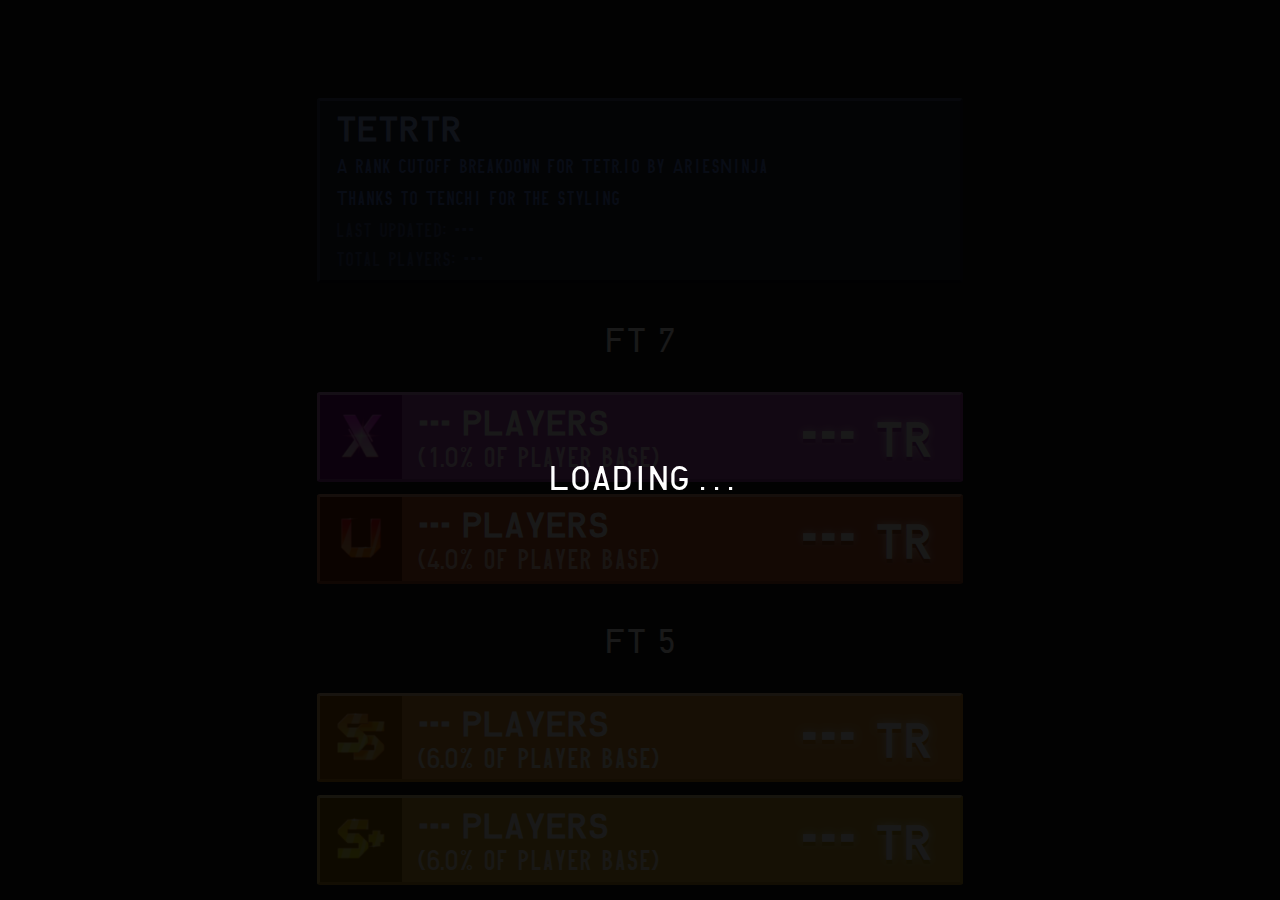
==== index.html @ 38248679 "6" ====
<!DOCTYPE html>
<html>
    <head>
        <meta charset="utf-8" />
        <meta name="author" content="Aries" />
        <meta property="og:type" content="website" />
        <meta property="og:title" content="TetrTR" />
        <meta
            property="og:description"
            content="Rank cutoff tracker for Tetr.io"
        />
        <meta property="og:image" content="favicon.png" />
        <link rel="shortcut icon" href="favicon.png" />
        <style class="bk" type="text/css">
            .bk-root {
                position: relative;
                width: auto;
                height: auto;
                z-index: 0;
                box-sizing: border-box;
                font-family: Helvetica, Arial, sans-serif;
                font-size: 13px;
            }
            .bk-root .bk,
            .bk-root .bk:before,
            .bk-root .bk:after {
                box-sizing: inherit;
                margin: 0;
                border: 0;
                padding: 0;
                background-image: none;
                font-family: inherit;
                font-size: 100%;
                line-height: 1.42857143;
            }
            .bk-root pre.bk {
                font-family: Courier, monospace;
            }

            .bk-root .bk-logo {
                margin: 5px;
                position: relative;
                display: block;
                background-repeat: no-repeat;
            }
            .bk-root .bk-logo.bk-grey {
                filter: url("data:image/svg+xml;utf8,<svg xmlns='http://www.w3.org/2000/svg'><filter id='grayscale'><feColorMatrix type='matrix' values='0.3333 0.3333 0.3333 0 0 0.3333 0.3333 0.3333 0 0 0.3333 0.3333 0.3333 0 0 0 0 0 1 0'/></filter></svg>#grayscale");
                /* Firefox 10+, Firefox on Android */
                filter: gray;
                /* IE6-9 */
                -webkit-filter: grayscale(100%);
                /* Chrome 19+, Safari 6+, Safari 6+ iOS */
            }
            .bk-root .bk-logo-small {
                width: 20px;
                height: 20px;
                background-image: url([data-uri]);
            }
            .bk-root .bk-logo-notebook {
                display: inline-block;
                vertical-align: middle;
                margin-right: 5px;
            }

            /* notebook specific tweaks so no black outline and matching padding
/* can't be wrapped inside bk-root. here are the offending jupyter lines:
/* https://github.com/jupyter/notebook/blob/master/notebook/static/notebook/less/renderedhtml.less#L59-L76 */
            .rendered_html .bk-root .bk-tooltip table,
            .rendered_html .bk-root .bk-tooltip tr,
            .rendered_html .bk-root .bk-tooltip th,
            .rendered_html .bk-root .bk-tooltip td {
                border: none;
                padding: 1px;
            }

            .bk-root .bk-shading {
                position: absolute;
                display: block;
                border: 1px dashed green;
            }
        </style>

        <title>TetrTR by Aries</title>

        <style>
            @font-face {
                src: url("[data-uri]");
                font-family: HUN;
            }
            @font-face {
                src: url("[data-uri]");
                font-family: PFW;
            }
            @font-face {
                font-family: C;
                font-weight: 500;
                src: url("[data-uri]");
            }
            @font-face {
                font-family: C;
                font-weight: 900;
                src: url("[data-uri]");
            }
            body {
                background-color: #15191c;
                font-family: HUN;
            }
            input ~ label,
            .option label {
                cursor: pointer;
            }
            .bevel-default {
                color: #9db5f2;
                background-color: #22293b;
                border-top: 3px solid #47567c;
                border-left: 3px solid #353f5b;
                border-bottom: 3px solid #0f131b;
                border-right: 3px solid #171c28;
                border-radius: 3px;
            }
            .bevel-default small {
                color: #587ad1;
            }
            .bevel-default svg {
                fill: #9db5f2;
            }
            .bevel-default .rank {
                background-color: #000000;
            }
            .bevel-default .tr {
                color: #7896e4;
                text-shadow: 0 0.07em #151924, 0 0 8px #7888b1;
            }
            .bevel-default .glow {
                text-shadow: 0 0.07em #151924, 0 0 8px #7888b1;
            }
            .bevel-default .option-group {
                background-color: #11151e;
                color: #3e4b6c;
            }
            .bevel-default .faq-body .option-group {
                color: #8896ba;
            }
            .bevel-default .badge::after {
                color: #22293b;
            }
            .stats.bevel-default .table-container {
                background-color: #06070a;
                border-radius: 3px;
                color: #5a6c9c;
            }
            input:disabled ~ .bevel-default,
            .bevel-default[disabled] {
                color: #b9c1d6;
                background-color: #2f2f2f;
                border-top: 3px solid #626262;
                border-left: 3px solid #484848;
                border-bottom: 3px solid #151515;
                border-right: 3px solid #1f1f1f;
                cursor: not-allowed;
            }
            input:disabled ~ .bevel-default small,
            .bevel-default[disabled] small {
                color: #8d919c;
            }
            input:disabled ~ .bevel-default svg,
            .bevel-default[disabled] svg {
                fill: #8d919c;
            }
            [type="radio"]:checked:disabled ~ .bevel-default {
                color: #b9c1d6;
                background-color: #2f2f2f;
                border-bottom: 3px solid #626262;
                border-right: 3px solid #484848;
                border-top: 3px solid #151515;
                border-left: 3px solid #1f1f1f;
                cursor: not-allowed;
            }
            [type="radio"]:checked:disabled ~ .bevel-default small {
                color: #8d919c;
            }
            label.bevel-default:active,
            .bevel-default-pressed,
            [type="radio"]:checked ~ .bevel-default,
            [type="checkbox"]:checked ~ .bevel-default {
                color: #cad7f8;
                background-color: #0f131b;
                border-top: 3px solid #000000;
                border-left: 3px solid #000000;
                border-bottom: 3px solid #22293b;
                border-right: 3px solid #0f131b;
            }
            label.bevel-default:active .badge::after,
            .bevel-default-pressed .badge::after,
            [type="radio"]:checked ~ .bevel-default .badge::after,
            [type="checkbox"]:checked ~ .bevel-default .badge::after {
                color: #0f131b;
            }
            .bevel-default.inverted {
                border-bottom: 3px solid #47567c;
                border-right: 3px solid #353f5b;
                border-top: 3px solid #0f131b;
                border-left: 3px solid #171c28;
            }
            .bevel-default-pressed[data-placeholder]:empty:before {
                content: attr(data-placeholder);
                color: #353f5b;
            }
            .bevel-default.inverted::placeholder {
                color: #3e4b6c;
            }
            .bevel-default-pressed::placeholder {
                color: #353f5b;
            }
            .background-default {
                color: #687aa8;
                background-color: #171c28;
            }
            .bevel-kagari {
                color: #ffffff;
                background-color: #d19e26;
                border-top: 3px solid #e6c577;
                border-left: 3px solid #deb34c;
                border-bottom: 3px solid #a67d1e;
                border-right: 3px solid #b78a21;
                border-radius: 3px;
            }
            .bevel-kagari small {
                color: #ffedc4;
            }
            .bevel-kagari svg {
                fill: #ffffff;
            }
            .bevel-kagari .rank {
                background-color: #775400;
            }
            .bevel-kagari .tr {
                color: #fffdf7;
                text-shadow: 0 0.07em #b38721, 0 0 8px #f6eacd;
            }
            .bevel-kagari .glow {
                text-shadow: 0 0.07em #b38721, 0 0 8px #f6eacd;
            }
            .bevel-kagari .option-group {
                background-color: #aa811f;
                color: #e2bc61;
            }
            .bevel-kagari .faq-body .option-group {
                color: #faf3e3;
            }
            .bevel-kagari .badge::after {
                color: #d19e26;
            }
            .stats.bevel-kagari .table-container {
                background-color: #906d1a;
                border-radius: 3px;
                color: #eed7a2;
            }
            input:disabled ~ .bevel-kagari,
            .bevel-kagari[disabled] {
                color: #ffffff;
                background-color: #a68d51;
                border-top: 3px solid #caba93;
                border-left: 3px solid #b9a471;
                border-bottom: 3px solid #847040;
                border-right: 3px solid #917b47;
                cursor: not-allowed;
            }
            input:disabled ~ .bevel-kagari small,
            .bevel-kagari[disabled] small {
                color: #f0e7d3;
            }
            input:disabled ~ .bevel-kagari svg,
            .bevel-kagari[disabled] svg {
                fill: #f0e7d3;
            }
            [type="radio"]:checked:disabled ~ .bevel-kagari {
                color: #ffffff;
                background-color: #a68d51;
                border-bottom: 3px solid #caba93;
                border-right: 3px solid #b9a471;
                border-top: 3px solid #847040;
                border-left: 3px solid #917b47;
                cursor: not-allowed;
            }
            [type="radio"]:checked:disabled ~ .bevel-kagari small {
                color: #f0e7d3;
            }
            label.bevel-kagari:active,
            .bevel-kagari-pressed,
            [type="radio"]:checked ~ .bevel-kagari,
            [type="checkbox"]:checked ~ .bevel-kagari {
                color: #ffffff;
                background-color: #a67d1e;
                border-top: 3px solid #503c0e;
                border-left: 3px solid #7b5d16;
                border-bottom: 3px solid #d19e26;
                border-right: 3px solid #a67d1e;
            }
            label.bevel-kagari:active .badge::after,
            .bevel-kagari-pressed .badge::after,
            [type="radio"]:checked ~ .bevel-kagari .badge::after,
            [type="checkbox"]:checked ~ .bevel-kagari .badge::after {
                color: #a67d1e;
            }
            .bevel-kagari.inverted {
                border-bottom: 3px solid #e6c577;
                border-right: 3px solid #deb34c;
                border-top: 3px solid #a67d1e;
                border-left: 3px solid #b78a21;
            }
            .bevel-kagari-pressed[data-placeholder]:empty:before {
                content: attr(data-placeholder);
                color: #deb34c;
            }
            .bevel-kagari.inverted::placeholder {
                color: #e2bc61;
            }
            .bevel-kagari-pressed::placeholder {
                color: #deb34c;
            }
            .background-kagari {
                color: #f2e1b7;
                background-color: #b78a21;
            }
            .bevel-windows {
                color: #ffffff;
                background-color: #888888;
                border-top: 3px solid #bbbbbb;
                border-left: 3px solid #a2a2a2;
                border-bottom: 3px solid #6f6f6f;
                border-right: 3px solid #797979;
                border-radius: 3px;
            }
            .bevel-windows small {
                color: #f3e9e9;
            }
            .bevel-windows svg {
                fill: #ffffff;
            }
            .bevel-windows .rank {
                background-color: #5e3333;
            }
            .bevel-windows .tr {
                color: #ffffff;
                text-shadow: 0 0.07em #767676, 0 0 8px #eeeeee;
            }
            .bevel-windows .glow {
                text-shadow: 0 0.07em #767676, 0 0 8px #eeeeee;
            }
            .bevel-windows .option-group {
                background-color: #717171;
                color: #aeaeae;
            }
            .bevel-windows .faq-body .option-group {
                color: #fbfbfb;
            }
            .bevel-windows .badge::after {
                color: #888888;
            }
            .stats.bevel-windows .table-container {
                background-color: #626262;
                border-radius: 3px;
                color: #d4d4d4;
            }
            input:disabled ~ .bevel-windows,
            .bevel-windows[disabled] {
                color: #ffffff;
                background-color: #888888;
                border-top: 3px solid #bbbbbb;
                border-left: 3px solid #a2a2a2;
                border-bottom: 3px solid #6f6f6f;
                border-right: 3px solid #797979;
                cursor: not-allowed;
            }
            input:disabled ~ .bevel-windows small,
            .bevel-windows[disabled] small {
                color: #eeeeee;
            }
            input:disabled ~ .bevel-windows svg,
            .bevel-windows[disabled] svg {
                fill: #eeeeee;
            }
            [type="radio"]:checked:disabled ~ .bevel-windows {
                color: #ffffff;
                background-color: #888888;
                border-bottom: 3px solid #bbbbbb;
                border-right: 3px solid #a2a2a2;
                border-top: 3px solid #6f6f6f;
                border-left: 3px solid #797979;
                cursor: not-allowed;
            }
            [type="radio"]:checked:disabled ~ .bevel-windows small {
                color: #eeeeee;
            }
            label.bevel-windows:active,
            .bevel-windows-pressed,
            [type="radio"]:checked ~ .bevel-windows,
            [type="checkbox"]:checked ~ .bevel-windows {
                color: #ffffff;
                background-color: #6f6f6f;
                border-top: 3px solid #3c3c3c;
                border-left: 3px solid #555555;
                border-bottom: 3px solid #888888;
                border-right: 3px solid #6f6f6f;
            }
            label.bevel-windows:active .badge::after,
            .bevel-windows-pressed .badge::after,
            [type="radio"]:checked ~ .bevel-windows .badge::after,
            [type="checkbox"]:checked ~ .bevel-windows .badge::after {
                color: #6f6f6f;
            }
            .bevel-windows.inverted {
                border-bottom: 3px solid #bbbbbb;
                border-right: 3px solid #a2a2a2;
                border-top: 3px solid #6f6f6f;
                border-left: 3px solid #797979;
            }
            .bevel-windows-pressed[data-placeholder]:empty:before {
                content: attr(data-placeholder);
                color: #a2a2a2;
            }
            .bevel-windows.inverted::placeholder {
                color: #aeaeae;
            }
            .bevel-windows-pressed::placeholder {
                color: #a2a2a2;
            }
            .background-windows {
                color: #e1e1e1;
                background-color: #797979;
            }
            .bevel-rank-d {
                color: #ffffff;
                background-color: #856c84;
                border-top: 3px solid #b4a3b3;
                border-left: 3px solid #9d879c;
                border-bottom: 3px solid #695568;
                border-right: 3px solid #745e73;
                border-radius: 3px;
            }
            .bevel-rank-d small {
                color: #ecd1eb;
            }
            .bevel-rank-d svg {
                fill: #ffffff;
            }
            .bevel-rank-d .rank {
                background-color: #50224e;
            }
            .bevel-rank-d .tr {
                color: #fcf4fb;
                text-shadow: 0 0.07em #715c70, 0 0 8px #e2dbe2;
            }
            .bevel-rank-d .glow {
                text-shadow: 0 0.07em #715c70, 0 0 8px #e2dbe2;
            }
            .bevel-rank-d .option-group {
                background-color: #6c576b;
                color: #a995a8;
            }
            .bevel-rank-d .faq-body .option-group {
                color: #ede9ed;
            }
            .bevel-rank-d .badge::after {
                color: #856c84;
            }
            .stats.bevel-rank-d .table-container {
                background-color: #5b4a5a;
                border-radius: 3px;
                color: #cbbfcb;
            }
            input:disabled ~ .bevel-rank-d,
            .bevel-rank-d[disabled] {
                color: #ffffff;
                background-color: #797979;
                border-top: 3px solid #acacac;
                border-left: 3px solid #929292;
                border-bottom: 3px solid #5f5f5f;
                border-right: 3px solid #696969;
                cursor: not-allowed;
            }
            input:disabled ~ .bevel-rank-d small,
            .bevel-rank-d[disabled] small {
                color: #dfdfdf;
            }
            input:disabled ~ .bevel-rank-d svg,
            .bevel-rank-d[disabled] svg {
                fill: #dfdfdf;
            }
            [type="radio"]:checked:disabled ~ .bevel-rank-d {
                color: #ffffff;
                background-color: #797979;
                border-bottom: 3px solid #acacac;
                border-right: 3px solid #929292;
                border-top: 3px solid #5f5f5f;
                border-left: 3px solid #696969;
                cursor: not-allowed;
            }
            [type="radio"]:checked:disabled ~ .bevel-rank-d small {
                color: #dfdfdf;
            }
            label.bevel-rank-d:active,
            .bevel-rank-d-pressed,
            [type="radio"]:checked ~ .bevel-rank-d,
            [type="checkbox"]:checked ~ .bevel-rank-d {
                color: #ffffff;
                background-color: #695568;
                border-top: 3px solid #312730;
                border-left: 3px solid #4d3e4c;
                border-bottom: 3px solid #856c84;
                border-right: 3px solid #695568;
            }
            label.bevel-rank-d:active .badge::after,
            .bevel-rank-d-pressed .badge::after,
            [type="radio"]:checked ~ .bevel-rank-d .badge::after,
            [type="checkbox"]:checked ~ .bevel-rank-d .badge::after {
                color: #695568;
            }
            .bevel-rank-d.inverted {
                border-bottom: 3px solid #b4a3b3;
                border-right: 3px solid #9d879c;
                border-top: 3px solid #695568;
                border-left: 3px solid #745e73;
            }
            .bevel-rank-d-pressed[data-placeholder]:empty:before {
                content: attr(data-placeholder);
                color: #9d879c;
            }
            .bevel-rank-d.inverted::placeholder {
                color: #a995a8;
            }
            .bevel-rank-d-pressed::placeholder {
                color: #9d879c;
            }
            .background-rank-d {
                color: #d6cdd6;
                background-color: #745e73;
            }
            .bevel-rank-dp {
                color: #ffffff;
                background-color: #815880;
                border-top: 3px solid #b28db1;
                border-left: 3px solid #9d6f9c;
                border-bottom: 3px solid #634362;
                border-right: 3px solid #6f4c6e;
                border-radius: 3px;
            }
            .bevel-rank-dp small {
                color: #e8bde7;
            }
            .bevel-rank-dp svg {
                fill: #ffffff;
            }
            .bevel-rank-dp .rank {
                background-color: #431742;
            }
            .bevel-rank-dp .tr {
                color: #f7e1f7;
                text-shadow: 0 0.07em #6c4a6b, 0 0 8px #dbcada;
            }
            .bevel-rank-dp .glow {
                text-shadow: 0 0.07em #6c4a6b, 0 0 8px #dbcada;
            }
            .bevel-rank-dp .option-group {
                background-color: #664565;
                color: #a77ea6;
            }
            .bevel-rank-dp .faq-body .option-group {
                color: #e5d9e5;
            }
            .bevel-rank-dp .badge::after {
                color: #815880;
            }
            .stats.bevel-rank-dp .table-container {
                background-color: #543953;
                border-radius: 3px;
                color: #c6acc6;
            }
            input:disabled ~ .bevel-rank-dp,
            .bevel-rank-dp[disabled] {
                color: #ffffff;
                background-color: #6d6d6d;
                border-top: 3px solid #a0a0a0;
                border-left: 3px solid #868686;
                border-bottom: 3px solid #535353;
                border-right: 3px solid #5d5d5d;
                cursor: not-allowed;
            }
            input:disabled ~ .bevel-rank-dp small,
            .bevel-rank-dp[disabled] small {
                color: #d3d3d3;
            }
            input:disabled ~ .bevel-rank-dp svg,
            .bevel-rank-dp[disabled] svg {
                fill: #d3d3d3;
            }
            [type="radio"]:checked:disabled ~ .bevel-rank-dp {
                color: #ffffff;
                background-color: #6d6d6d;
                border-bottom: 3px solid #a0a0a0;
                border-right: 3px solid #868686;
                border-top: 3px solid #535353;
                border-left: 3px solid #5d5d5d;
                cursor: not-allowed;
            }
            [type="radio"]:checked:disabled ~ .bevel-rank-dp small {
                color: #d3d3d3;
            }
            label.bevel-rank-dp:active,
            .bevel-rank-dp-pressed,
            [type="radio"]:checked ~ .bevel-rank-dp,
            [type="checkbox"]:checked ~ .bevel-rank-dp {
                color: #ffffff;
                background-color: #634362;
                border-top: 3px solid #261a26;
                border-left: 3px solid #442f44;
                border-bottom: 3px solid #815880;
                border-right: 3px solid #634362;
            }
            label.bevel-rank-dp:active .badge::after,
            .bevel-rank-dp-pressed .badge::after,
            [type="radio"]:checked ~ .bevel-rank-dp .badge::after,
            [type="checkbox"]:checked ~ .bevel-rank-dp .badge::after {
                color: #634362;
            }
            .bevel-rank-dp.inverted {
                border-bottom: 3px solid #b28db1;
                border-right: 3px solid #9d6f9c;
                border-top: 3px solid #634362;
                border-left: 3px solid #6f4c6e;
            }
            .bevel-rank-dp-pressed[data-placeholder]:empty:before {
                content: attr(data-placeholder);
                color: #9d6f9c;
            }
            .bevel-rank-dp.inverted::placeholder {
                color: #a77ea6;
            }
            .bevel-rank-dp-pressed::placeholder {
                color: #9d6f9c;
            }
            .background-rank-dp {
                color: #d1bbd0;
                background-color: #6f4c6e;
            }
            .bevel-rank-cm {
                color: #faf1fe;
                background-color: #6c417c;
                border-top: 3px solid #a16fb4;
                border-left: 3px solid #89539d;
                border-bottom: 3px solid #4f2f5b;
                border-right: 3px solid #5b3668;
                border-radius: 3px;
            }
            .bevel-rank-cm small {
                color: #d5a1e8;
            }
            .bevel-rank-cm svg {
                fill: #faf1fe;
            }
            .bevel-rank-cm .rank {
                background-color: #270c32;
            }
            .bevel-rank-cm .tr {
                color: #e9c6f6;
                text-shadow: 0 0.07em #583565, 0 0 8px #cdb2d7;
            }
            .bevel-rank-cm .glow {
                text-shadow: 0 0.07em #583565, 0 0 8px #cdb2d7;
            }
            .bevel-rank-cm .option-group {
                background-color: #52315e;
                color: #965fab;
            }
            .bevel-rank-cm .faq-body .option-group {
                color: #d8c3e0;
            }
            .bevel-rank-cm .badge::after {
                color: #6c417c;
            }
            .stats.bevel-rank-cm .table-container {
                background-color: #40274a;
                border-radius: 3px;
                color: #b791c5;
            }
            input:disabled ~ .bevel-rank-cm,
            .bevel-rank-cm[disabled] {
                color: #f9f5fa;
                background-color: #5f5f5f;
                border-top: 3px solid #929292;
                border-left: 3px solid #787878;
                border-bottom: 3px solid #454545;
                border-right: 3px solid #4f4f4f;
                cursor: not-allowed;
            }
            input:disabled ~ .bevel-rank-cm small,
            .bevel-rank-cm[disabled] small {
                color: #c8becb;
            }
            input:disabled ~ .bevel-rank-cm svg,
            .bevel-rank-cm[disabled] svg {
                fill: #c8becb;
            }
            [type="radio"]:checked:disabled ~ .bevel-rank-cm {
                color: #f9f5fa;
                background-color: #5f5f5f;
                border-bottom: 3px solid #929292;
                border-right: 3px solid #787878;
                border-top: 3px solid #454545;
                border-left: 3px solid #4f4f4f;
                cursor: not-allowed;
            }
            [type="radio"]:checked:disabled ~ .bevel-rank-cm small {
                color: #c8becb;
            }
            label.bevel-rank-cm:active,
            .bevel-rank-cm-pressed,
            [type="radio"]:checked ~ .bevel-rank-cm,
            [type="checkbox"]:checked ~ .bevel-rank-cm {
                color: #ffffff;
                background-color: #4f2f5b;
                border-top: 3px solid #150c18;
                border-left: 3px solid #321e39;
                border-bottom: 3px solid #6c417c;
                border-right: 3px solid #4f2f5b;
            }
            label.bevel-rank-cm:active .badge::after,
            .bevel-rank-cm-pressed .badge::after,
            [type="radio"]:checked ~ .bevel-rank-cm .badge::after,
            [type="checkbox"]:checked ~ .bevel-rank-cm .badge::after {
                color: #4f2f5b;
            }
            .bevel-rank-cm.inverted {
                border-bottom: 3px solid #a16fb4;
                border-right: 3px solid #89539d;
                border-top: 3px solid #4f2f5b;
                border-left: 3px solid #5b3668;
            }
            .bevel-rank-cm-pressed[data-placeholder]:empty:before {
                content: attr(data-placeholder);
                color: #89539d;
            }
            .bevel-rank-cm.inverted::placeholder {
                color: #965fab;
            }
            .bevel-rank-cm-pressed::placeholder {
                color: #89539d;
            }
            .background-rank-cm {
                color: #c2a2ce;
                background-color: #5b3668;
            }
            .bevel-rank-c {
                color: #f5d6ff;
                background-color: #67287b;
                border-top: 3px solid #a546c3;
                border-left: 3px solid #8735a1;
                border-bottom: 3px solid #471b55;
                border-right: 3px solid #542064;
                border-radius: 3px;
            }
            .bevel-rank-c small {
                color: #d57ef1;
            }
            .bevel-rank-c svg {
                fill: #f5d6ff;
            }
            .bevel-rank-c .rank {
                background-color: #190320;
            }
            .bevel-rank-c .tr {
                color: #e7a7fb;
                text-shadow: 0 0.07em #501f60, 0 0 8px #ca93dc;
            }
            .bevel-rank-c .glow {
                text-shadow: 0 0.07em #501f60, 0 0 8px #ca93dc;
            }
            .bevel-rank-c .option-group {
                background-color: #4a1d58;
                color: #973bb5;
            }
            .bevel-rank-c .faq-body .option-group {
                color: #d4a6e2;
            }
            .bevel-rank-c .badge::after {
                color: #67287b;
            }
            .stats.bevel-rank-c .table-container {
                background-color: #371541;
                border-radius: 3px;
                color: #b86dcf;
            }
            input:disabled ~ .bevel-rank-c,
            .bevel-rank-c[disabled] {
                color: #f0e0f5;
                background-color: #58455e;
                border-top: 3px solid #8f7198;
                border-left: 3px solid #745a7c;
                border-bottom: 3px solid #3d2f41;
                border-right: 3px solid #48384d;
                cursor: not-allowed;
            }
            input:disabled ~ .bevel-rank-c small,
            .bevel-rank-c[disabled] small {
                color: #c3a1ce;
            }
            input:disabled ~ .bevel-rank-c svg,
            .bevel-rank-c[disabled] svg {
                fill: #c3a1ce;
            }
            [type="radio"]:checked:disabled ~ .bevel-rank-c {
                color: #f0e0f5;
                background-color: #58455e;
                border-bottom: 3px solid #8f7198;
                border-right: 3px solid #745a7c;
                border-top: 3px solid #3d2f41;
                border-left: 3px solid #48384d;
                cursor: not-allowed;
            }
            [type="radio"]:checked:disabled ~ .bevel-rank-c small {
                color: #c3a1ce;
            }
            label.bevel-rank-c:active,
            .bevel-rank-c-pressed,
            [type="radio"]:checked ~ .bevel-rank-c,
            [type="checkbox"]:checked ~ .bevel-rank-c {
                color: #ffffff;
                background-color: #471b55;
                border-top: 3px solid #060208;
                border-left: 3px solid #270f2e;
                border-bottom: 3px solid #67287b;
                border-right: 3px solid #471b55;
            }
            label.bevel-rank-c:active .badge::after,
            .bevel-rank-c-pressed .badge::after,
            [type="radio"]:checked ~ .bevel-rank-c .badge::after,
            [type="checkbox"]:checked ~ .bevel-rank-c .badge::after {
                color: #471b55;
            }
            .bevel-rank-c.inverted {
                border-bottom: 3px solid #a546c3;
                border-right: 3px solid #8735a1;
                border-top: 3px solid #471b55;
                border-left: 3px solid #542064;
            }
            .bevel-rank-c-pressed[data-placeholder]:empty:before {
                content: attr(data-placeholder);
                color: #8735a1;
            }
            .bevel-rank-c.inverted::placeholder {
                color: #973bb5;
            }
            .bevel-rank-c-pressed::placeholder {
                color: #8735a1;
            }
            .background-rank-c {
                color: #c180d6;
                background-color: #542064;
            }
            .bevel-rank-cp {
                color: #e9cdff;
                background-color: #522278;
                border-top: 3px solid #8839c7;
                border-left: 3px solid #6d2da0;
                border-bottom: 3px solid #371750;
                border-right: 3px solid #421b60;
                border-radius: 3px;
            }
            .bevel-rank-cp small {
                color: #bb72f4;
            }
            .bevel-rank-cp svg {
                fill: #e9cdff;
            }
            .bevel-rank-cp .rank {
                background-color: #0f0219;
            }
            .bevel-rank-cp .tr {
                color: #d29cfd;
                text-shadow: 0 0.07em #3f1a5c, 0 0 8px #b889dd;
            }
            .bevel-rank-cp .glow {
                text-shadow: 0 0.07em #3f1a5c, 0 0 8px #b889dd;
            }
            .bevel-rank-cp .option-group {
                background-color: #3a1854;
                color: #7b33b4;
            }
            .bevel-rank-cp .faq-body .option-group {
                color: #c49ce3;
            }
            .bevel-rank-cp .badge::after {
                color: #522278;
            }
            .stats.bevel-rank-cp .table-container {
                background-color: #29113c;
                border-radius: 3px;
                color: #a061d2;
            }
            input:disabled ~ .bevel-rank-cp,
            .bevel-rank-cp[disabled] {
                color: #e8d8f4;
                background-color: #4f3d5d;
                border-top: 3px solid #83669a;
                border-left: 3px solid #69517c;
                border-bottom: 3px solid #35293e;
                border-right: 3px solid #3f314b;
                cursor: not-allowed;
            }
            input:disabled ~ .bevel-rank-cp small,
            .bevel-rank-cp[disabled] small {
                color: #b698ce;
            }
            input:disabled ~ .bevel-rank-cp svg,
            .bevel-rank-cp[disabled] svg {
                fill: #b698ce;
            }
            [type="radio"]:checked:disabled ~ .bevel-rank-cp {
                color: #e8d8f4;
                background-color: #4f3d5d;
                border-bottom: 3px solid #83669a;
                border-right: 3px solid #69517c;
                border-top: 3px solid #35293e;
                border-left: 3px solid #3f314b;
                cursor: not-allowed;
            }
            [type="radio"]:checked:disabled ~ .bevel-rank-cp small {
                color: #b698ce;
            }
            label.bevel-rank-cp:active,
            .bevel-rank-cp-pressed,
            [type="radio"]:checked ~ .bevel-rank-cp,
            [type="checkbox"]:checked ~ .bevel-rank-cp {
                color: #ffffff;
                background-color: #371750;
                border-top: 3px solid #010001;
                border-left: 3px solid #1c0b29;
                border-bottom: 3px solid #522278;
                border-right: 3px solid #371750;
            }
            label.bevel-rank-cp:active .badge::after,
            .bevel-rank-cp-pressed .badge::after,
            [type="radio"]:checked ~ .bevel-rank-cp .badge::after,
            [type="checkbox"]:checked ~ .bevel-rank-cp .badge::after {
                color: #371750;
            }
            .bevel-rank-cp.inverted {
                border-bottom: 3px solid #8839c7;
                border-right: 3px solid #6d2da0;
                border-top: 3px solid #371750;
                border-left: 3px solid #421b60;
            }
            .bevel-rank-cp-pressed[data-placeholder]:empty:before {
                content: attr(data-placeholder);
                color: #6d2da0;
            }
            .bevel-rank-cp.inverted::placeholder {
                color: #7b33b4;
            }
            .bevel-rank-cp-pressed::placeholder {
                color: #6d2da0;
            }
            .background-rank-cp {
                color: #ac75d8;
                background-color: #421b60;
            }
            .bevel-rank-bm {
                color: #ffffff;
                background-color: #5949be;
                border-top: 3px solid #9e94d9;
                border-left: 3px solid #7b6fcb;
                border-bottom: 3px solid #46389c;
                border-right: 3px solid #4c3dab;
                border-radius: 3px;
            }
            .bevel-rank-bm small {
                color: #ddd9fa;
            }
            .bevel-rank-bm svg {
                fill: #ffffff;
            }
            .bevel-rank-bm .rank {
                background-color: #1e0f78;
            }
            .bevel-rank-bm .tr {
                color: #ffffff;
                text-shadow: 0 0.07em #4b3ca7, 0 0 8px #e2dff4;
            }
            .bevel-rank-bm .glow {
                text-shadow: 0 0.07em #4b3ca7, 0 0 8px #e2dff4;
            }
            .bevel-rank-bm .option-group {
                background-color: #4739a0;
                color: #8c81d2;
            }
            .bevel-rank-bm .faq-body .option-group {
                color: #f3f2fa;
            }
            .bevel-rank-bm .badge::after {
                color: #5949be;
            }
            .stats.bevel-rank-bm .table-container {
                background-color: #3d3189;
                border-radius: 3px;
                color: #c0bae6;
            }
            input:disabled ~ .bevel-rank-bm,
            .bevel-rank-bm[disabled] {
                color: #ffffff;
                background-color: #787493;
                border-top: 3px solid #b0aebf;
                border-left: 3px solid #9491a9;
                border-bottom: 3px solid #605d77;
                border-right: 3px solid #6a6683;
                cursor: not-allowed;
            }
            input:disabled ~ .bevel-rank-bm small,
            .bevel-rank-bm[disabled] small {
                color: #e5e4ef;
            }
            input:disabled ~ .bevel-rank-bm svg,
            .bevel-rank-bm[disabled] svg {
                fill: #e5e4ef;
            }
            [type="radio"]:checked:disabled ~ .bevel-rank-bm {
                color: #ffffff;
                background-color: #787493;
                border-bottom: 3px solid #b0aebf;
                border-right: 3px solid #9491a9;
                border-top: 3px solid #605d77;
                border-left: 3px solid #6a6683;
                cursor: not-allowed;
            }
            [type="radio"]:checked:disabled ~ .bevel-rank-bm small {
                color: #e5e4ef;
            }
            label.bevel-rank-bm:active,
            .bevel-rank-bm-pressed,
            [type="radio"]:checked ~ .bevel-rank-bm,
            [type="checkbox"]:checked ~ .bevel-rank-bm {
                color: #ffffff;
                background-color: #46389c;
                border-top: 3px solid #241d51;
                border-left: 3px solid #352a77;
                border-bottom: 3px solid #5949be;
                border-right: 3px solid #46389c;
            }
            label.bevel-rank-bm:active .badge::after,
            .bevel-rank-bm-pressed .badge::after,
            [type="radio"]:checked ~ .bevel-rank-bm .badge::after,
            [type="checkbox"]:checked ~ .bevel-rank-bm .badge::after {
                color: #46389c;
            }
            .bevel-rank-bm.inverted {
                border-bottom: 3px solid #9e94d9;
                border-right: 3px solid #7b6fcb;
                border-top: 3px solid #46389c;
                border-left: 3px solid #4c3dab;
            }
            .bevel-rank-bm-pressed[data-placeholder]:empty:before {
                content: attr(data-placeholder);
                color: #7b6fcb;
            }
            .bevel-rank-bm.inverted::placeholder {
                color: #8c81d2;
            }
            .bevel-rank-bm-pressed::placeholder {
                color: #7b6fcb;
            }
            .background-rank-bm {
                color: #d1cded;
                background-color: #4c3dab;
            }
            .bevel-rank-b {
                color: #ffffff;
                background-color: #4357b5;
                border-top: 3px solid #8a97d4;
                border-left: 3px solid #6576c6;
                border-bottom: 3px solid #354590;
                border-right: 3px solid #3b4c9f;
                border-radius: 3px;
            }
            .bevel-rank-b small {
                color: #ccd4f8;
            }
            .bevel-rank-b svg {
                fill: #ffffff;
            }
            .bevel-rank-b .rank {
                background-color: #0e1f6a;
            }
            .bevel-rank-b .tr {
                color: #f8faff;
                text-shadow: 0 0.07em #394a9b, 0 0 8px #d5d9ef;
            }
            .bevel-rank-b .glow {
                text-shadow: 0 0.07em #394a9b, 0 0 8px #d5d9ef;
            }
            .bevel-rank-b .option-group {
                background-color: #374794;
                color: #7887cd;
            }
            .bevel-rank-b .faq-body .option-group {
                color: #e7eaf6;
            }
            .bevel-rank-b .badge::after {
                color: #4357b5;
            }
            .stats.bevel-rank-b .table-container {
                background-color: #2e3c7d;
                border-radius: 3px;
                color: #afb8e2;
            }
            input:disabled ~ .bevel-rank-b,
            .bevel-rank-b[disabled] {
                color: #ffffff;
                background-color: #6e738a;
                border-top: 3px solid #a6a9b8;
                border-left: 3px solid #8a8ea1;
                border-bottom: 3px solid #585b6d;
                border-right: 3px solid #616579;
                cursor: not-allowed;
            }
            input:disabled ~ .bevel-rank-b small,
            .bevel-rank-b[disabled] small {
                color: #daddea;
            }
            input:disabled ~ .bevel-rank-b svg,
            .bevel-rank-b[disabled] svg {
                fill: #daddea;
            }
            [type="radio"]:checked:disabled ~ .bevel-rank-b {
                color: #ffffff;
                background-color: #6e738a;
                border-bottom: 3px solid #a6a9b8;
                border-right: 3px solid #8a8ea1;
                border-top: 3px solid #585b6d;
                border-left: 3px solid #616579;
                cursor: not-allowed;
            }
            [type="radio"]:checked:disabled ~ .bevel-rank-b small {
                color: #daddea;
            }
            label.bevel-rank-b:active,
            .bevel-rank-b-pressed,
            [type="radio"]:checked ~ .bevel-rank-b,
            [type="checkbox"]:checked ~ .bevel-rank-b {
                color: #ffffff;
                background-color: #354590;
                border-top: 3px solid #1a2145;
                border-left: 3px solid #27336b;
                border-bottom: 3px solid #4357b5;
                border-right: 3px solid #354590;
            }
            label.bevel-rank-b:active .badge::after,
            .bevel-rank-b-pressed .badge::after,
            [type="radio"]:checked ~ .bevel-rank-b .badge::after,
            [type="checkbox"]:checked ~ .bevel-rank-b .badge::after {
                color: #354590;
            }
            .bevel-rank-b.inverted {
                border-bottom: 3px solid #8a97d4;
                border-right: 3px solid #6576c6;
                border-top: 3px solid #354590;
                border-left: 3px solid #3b4c9f;
            }
            .bevel-rank-b-pressed[data-placeholder]:empty:before {
                content: attr(data-placeholder);
                color: #6576c6;
            }
            .bevel-rank-b.inverted::placeholder {
                color: #7887cd;
            }
            .bevel-rank-b-pressed::placeholder {
                color: #6576c6;
            }
            .background-rank-b {
                color: #c2c9e8;
                background-color: #3b4c9f;
            }
            .bevel-rank-bp {
                color: #ffffff;
                background-color: #4880b2;
                border-top: 3px solid #8fb2d1;
                border-left: 3px solid #6a99c3;
                border-bottom: 3px solid #39668e;
                border-right: 3px solid #3f709c;
                border-radius: 3px;
            }
            .bevel-rank-bp small {
                color: #cfe4f7;
            }
            .bevel-rank-bp svg {
                fill: #ffffff;
            }
            .bevel-rank-bp .rank {
                background-color: #11406a;
            }
            .bevel-rank-bp .tr {
                color: #fafdff;
                text-shadow: 0 0.07em #3e6e99, 0 0 8px #d7e4ef;
            }
            .bevel-rank-bp .glow {
                text-shadow: 0 0.07em #3e6e99, 0 0 8px #d7e4ef;
            }
            .bevel-rank-bp .option-group {
                background-color: #3b6891;
                color: #7ca5ca;
            }
            .bevel-rank-bp .faq-body .option-group {
                color: #e9f0f6;
            }
            .bevel-rank-bp .badge::after {
                color: #4880b2;
            }
            .stats.bevel-rank-bp .table-container {
                background-color: #32597c;
                border-radius: 3px;
                color: #b3cbe0;
            }
            input:disabled ~ .bevel-rank-bp,
            .bevel-rank-bp[disabled] {
                color: #ffffff;
                background-color: #747e86;
                border-top: 3px solid #aab0b6;
                border-left: 3px solid #8f979e;
                border-bottom: 3px solid #5c646b;
                border-right: 3px solid #666e76;
                cursor: not-allowed;
            }
            input:disabled ~ .bevel-rank-bp small,
            .bevel-rank-bp[disabled] small {
                color: #dde3e9;
            }
            input:disabled ~ .bevel-rank-bp svg,
            .bevel-rank-bp[disabled] svg {
                fill: #dde3e9;
            }
            [type="radio"]:checked:disabled ~ .bevel-rank-bp {
                color: #ffffff;
                background-color: #747e86;
                border-bottom: 3px solid #aab0b6;
                border-right: 3px solid #8f979e;
                border-top: 3px solid #5c646b;
                border-left: 3px solid #666e76;
                cursor: not-allowed;
            }
            [type="radio"]:checked:disabled ~ .bevel-rank-bp small {
                color: #dde3e9;
            }
            label.bevel-rank-bp:active,
            .bevel-rank-bp-pressed,
            [type="radio"]:checked ~ .bevel-rank-bp,
            [type="checkbox"]:checked ~ .bevel-rank-bp {
                color: #ffffff;
                background-color: #39668e;
                border-top: 3px solid #1c3245;
                border-left: 3px solid #2b4c69;
                border-bottom: 3px solid #4880b2;
                border-right: 3px solid #39668e;
            }
            label.bevel-rank-bp:active .badge::after,
            .bevel-rank-bp-pressed .badge::after,
            [type="radio"]:checked ~ .bevel-rank-bp .badge::after,
            [type="checkbox"]:checked ~ .bevel-rank-bp .badge::after {
                color: #39668e;
            }
            .bevel-rank-bp.inverted {
                border-bottom: 3px solid #8fb2d1;
                border-right: 3px solid #6a99c3;
                border-top: 3px solid #39668e;
                border-left: 3px solid #3f709c;
            }
            .bevel-rank-bp-pressed[data-placeholder]:empty:before {
                content: attr(data-placeholder);
                color: #6a99c3;
            }
            .bevel-rank-bp.inverted::placeholder {
                color: #7ca5ca;
            }
            .bevel-rank-bp-pressed::placeholder {
                color: #6a99c3;
            }
            .background-rank-bp {
                color: #c5d7e8;
                background-color: #3f709c;
            }
            .bevel-rank-am {
                color: #ffffff;
                background-color: #35aa8c;
                border-top: 3px solid #72d3ba;
                border-left: 3px solid #4bc7a7;
                border-bottom: 3px solid #29836c;
                border-right: 3px solid #2e9379;
                border-radius: 3px;
            }
            .bevel-rank-am small {
                color: #b3f8e6;
            }
            .bevel-rank-am svg {
                fill: #ffffff;
            }
            .bevel-rank-am .rank {
                background-color: #085743;
            }
            .bevel-rank-am .tr {
                color: #e0fef6;
                text-shadow: 0 0.07em #2d8f76, 0 0 8px #c0ebe0;
            }
            .bevel-rank-am .glow {
                text-shadow: 0 0.07em #2d8f76, 0 0 8px #c0ebe0;
            }
            .bevel-rank-am .option-group {
                background-color: #2a876f;
                color: #5fcdb1;
            }
            .bevel-rank-am .faq-body .option-group {
                color: #d3f1ea;
            }
            .bevel-rank-am .badge::after {
                color: #35aa8c;
            }
            .stats.bevel-rank-am .table-container {
                background-color: #23705c;
                border-radius: 3px;
                color: #99dfcd;
            }
            input:disabled ~ .bevel-rank-am,
            .bevel-rank-am[disabled] {
                color: #ffffff;
                background-color: #5c8379;
                border-top: 3px solid #92b3aa;
                border-left: 3px solid #749e93;
                border-bottom: 3px solid #47655d;
                border-right: 3px solid #4f7168;
                cursor: not-allowed;
            }
            input:disabled ~ .bevel-rank-am small,
            .bevel-rank-am[disabled] small {
                color: #c8e3dc;
            }
            input:disabled ~ .bevel-rank-am svg,
            .bevel-rank-am[disabled] svg {
                fill: #c8e3dc;
            }
            [type="radio"]:checked:disabled ~ .bevel-rank-am {
                color: #ffffff;
                background-color: #5c8379;
                border-bottom: 3px solid #92b3aa;
                border-right: 3px solid #749e93;
                border-top: 3px solid #47655d;
                border-left: 3px solid #4f7168;
                cursor: not-allowed;
            }
            [type="radio"]:checked:disabled ~ .bevel-rank-am small {
                color: #c8e3dc;
            }
            label.bevel-rank-am:active,
            .bevel-rank-am-pressed,
            [type="radio"]:checked ~ .bevel-rank-am,
            [type="checkbox"]:checked ~ .bevel-rank-am {
                color: #ffffff;
                background-color: #29836c;
                border-top: 3px solid #11352c;
                border-left: 3px solid #1d5c4c;
                border-bottom: 3px solid #35aa8c;
                border-right: 3px solid #29836c;
            }
            label.bevel-rank-am:active .badge::after,
            .bevel-rank-am-pressed .badge::after,
            [type="radio"]:checked ~ .bevel-rank-am .badge::after,
            [type="checkbox"]:checked ~ .bevel-rank-am .badge::after {
                color: #29836c;
            }
            .bevel-rank-am.inverted {
                border-bottom: 3px solid #72d3ba;
                border-right: 3px solid #4bc7a7;
                border-top: 3px solid #29836c;
                border-left: 3px solid #2e9379;
            }
            .bevel-rank-am-pressed[data-placeholder]:empty:before {
                content: attr(data-placeholder);
                color: #4bc7a7;
            }
            .bevel-rank-am.inverted::placeholder {
                color: #5fcdb1;
            }
            .bevel-rank-am-pressed::placeholder {
                color: #4bc7a7;
            }
            .background-rank-am {
                color: #ace5d7;
                background-color: #2e9379;
            }
            .bevel-rank-a {
                color: #ffffff;
                background-color: #3ea750;
                border-top: 3px solid #7ccf8b;
                border-left: 3px solid #57c169;
                border-bottom: 3px solid #30823e;
                border-right: 3px solid #369145;
                border-radius: 3px;
            }
            .bevel-rank-a small {
                color: #bbf6c5;
            }
            .bevel-rank-a svg {
                fill: #ffffff;
            }
            .bevel-rank-a .rank {
                background-color: #0c5919;
            }
            .bevel-rank-a .tr {
                color: #e7fdeb;
                text-shadow: 0 0.07em #348d44, 0 0 8px #c7eacd;
            }
            .bevel-rank-a .glow {
                text-shadow: 0 0.07em #348d44, 0 0 8px #c7eacd;
            }
            .bevel-rank-a .option-group {
                background-color: #328640;
                color: #6ac87a;
            }
            .bevel-rank-a .faq-body .option-group {
                color: #d9f1dd;
            }
            .bevel-rank-a .badge::after {
                color: #3ea750;
            }
            .stats.bevel-rank-a .table-container {
                background-color: #296f35;
                border-radius: 3px;
                color: #a2dcac;
            }
            input:disabled ~ .bevel-rank-a,
            .bevel-rank-a[disabled] {
                color: #ffffff;
                background-color: #667f6a;
                border-top: 3px solid #9caf9f;
                border-left: 3px solid #809884;
                border-bottom: 3px solid #4f6353;
                border-right: 3px solid #586e5c;
                cursor: not-allowed;
            }
            input:disabled ~ .bevel-rank-a small,
            .bevel-rank-a[disabled] small {
                color: #cfe2d2;
            }
            input:disabled ~ .bevel-rank-a svg,
            .bevel-rank-a[disabled] svg {
                fill: #cfe2d2;
            }
            [type="radio"]:checked:disabled ~ .bevel-rank-a {
                color: #ffffff;
                background-color: #667f6a;
                border-bottom: 3px solid #9caf9f;
                border-right: 3px solid #809884;
                border-top: 3px solid #4f6353;
                border-left: 3px solid #586e5c;
                cursor: not-allowed;
            }
            [type="radio"]:checked:disabled ~ .bevel-rank-a small {
                color: #cfe2d2;
            }
            label.bevel-rank-a:active,
            .bevel-rank-a-pressed,
            [type="radio"]:checked ~ .bevel-rank-a,
            [type="checkbox"]:checked ~ .bevel-rank-a {
                color: #ffffff;
                background-color: #30823e;
                border-top: 3px solid #15371b;
                border-left: 3px solid #225d2c;
                border-bottom: 3px solid #3ea750;
                border-right: 3px solid #30823e;
            }
            label.bevel-rank-a:active .badge::after,
            .bevel-rank-a-pressed .badge::after,
            [type="radio"]:checked ~ .bevel-rank-a .badge::after,
            [type="checkbox"]:checked ~ .bevel-rank-a .badge::after {
                color: #30823e;
            }
            .bevel-rank-a.inverted {
                border-bottom: 3px solid #7ccf8b;
                border-right: 3px solid #57c169;
                border-top: 3px solid #30823e;
                border-left: 3px solid #369145;
            }
            .bevel-rank-a-pressed[data-placeholder]:empty:before {
                content: attr(data-placeholder);
                color: #57c169;
            }
            .bevel-rank-a.inverted::placeholder {
                color: #6ac87a;
            }
            .bevel-rank-a-pressed::placeholder {
                color: #57c169;
            }
            .background-rank-a {
                color: #b4e3bc;
                background-color: #369145;
            }
            .bevel-rank-ap {
                color: #ffffff;
                background-color: #43b536;
                border-top: 3px solid #83d77a;
                border-left: 3px solid #5fcc52;
                border-bottom: 3px solid #348e2a;
                border-right: 3px solid #3a9d2f;
                border-radius: 3px;
            }
            .bevel-rank-ap small {
                color: #c4f9be;
            }
            .bevel-rank-ap svg {
                fill: #ffffff;
            }
            .bevel-rank-ap .rank {
                background-color: #126309;
            }
            .bevel-rank-ap .tr {
                color: #eefeec;
                text-shadow: 0 0.07em #399a2e, 0 0 8px #ccefc8;
            }
            .bevel-rank-ap .glow {
                text-shadow: 0 0.07em #399a2e, 0 0 8px #ccefc8;
            }
            .bevel-rank-ap .option-group {
                background-color: #36922b;
                color: #71d166;
            }
            .bevel-rank-ap .faq-body .option-group {
                color: #def5dc;
            }
            .bevel-rank-ap .badge::after {
                color: #43b536;
            }
            .stats.bevel-rank-ap .table-container {
                background-color: #2d7a24;
                border-radius: 3px;
                color: #a8e3a1;
            }
            input:disabled ~ .bevel-rank-ap,
            .bevel-rank-ap[disabled] {
                color: #ffffff;
                background-color: #648c5f;
                border-top: 3px solid #9bb998;
                border-left: 3px solid #7ea47a;
                border-bottom: 3px solid #4e6e4a;
                border-right: 3px solid #577a53;
                cursor: not-allowed;
            }
            input:disabled ~ .bevel-rank-ap small,
            .bevel-rank-ap[disabled] small {
                color: #d2e8cf;
            }
            input:disabled ~ .bevel-rank-ap svg,
            .bevel-rank-ap[disabled] svg {
                fill: #d2e8cf;
            }
            [type="radio"]:checked:disabled ~ .bevel-rank-ap {
                color: #ffffff;
                background-color: #648c5f;
                border-bottom: 3px solid #9bb998;
                border-right: 3px solid #7ea47a;
                border-top: 3px solid #4e6e4a;
                border-left: 3px solid #577a53;
                cursor: not-allowed;
            }
            [type="radio"]:checked:disabled ~ .bevel-rank-ap small {
                color: #d2e8cf;
            }
            label.bevel-rank-ap:active,
            .bevel-rank-ap-pressed,
            [type="radio"]:checked ~ .bevel-rank-ap,
            [type="checkbox"]:checked ~ .bevel-rank-ap {
                color: #ffffff;
                background-color: #348e2a;
                border-top: 3px solid #173f13;
                border-left: 3px solid #26661f;
                border-bottom: 3px solid #43b536;
                border-right: 3px solid #348e2a;
            }
            label.bevel-rank-ap:active .badge::after,
            .bevel-rank-ap-pressed .badge::after,
            [type="radio"]:checked ~ .bevel-rank-ap .badge::after,
            [type="checkbox"]:checked ~ .bevel-rank-ap .badge::after {
                color: #348e2a;
            }
            .bevel-rank-ap.inverted {
                border-bottom: 3px solid #83d77a;
                border-right: 3px solid #5fcc52;
                border-top: 3px solid #348e2a;
                border-left: 3px solid #3a9d2f;
            }
            .bevel-rank-ap-pressed[data-placeholder]:empty:before {
                content: attr(data-placeholder);
                color: #5fcc52;
            }
            .bevel-rank-ap.inverted::placeholder {
                color: #71d166;
            }
            .bevel-rank-ap-pressed::placeholder {
                color: #5fcc52;
            }
            .background-rank-ap {
                color: #bae9b5;
                background-color: #3a9d2f;
            }
            .bevel-rank-sm {
                color: #ffffff;
                background-color: #b79e2b;
                border-top: 3px solid #dcc86c;
                border-left: 3px solid #d3b942;
                border-bottom: 3px solid #8e7a21;
                border-right: 3px solid #9e8925;
                border-radius: 3px;
            }
            .bevel-rank-sm small {
                color: #fcefb2;
            }
            .bevel-rank-sm svg {
                fill: #ffffff;
            }
            .bevel-rank-sm .rank {
                background-color: #5f4e04;
            }
            .bevel-rank-sm .tr {
                color: #fffae2;
                text-shadow: 0 0.07em #9a8524, 0 0 8px #f0e7be;
            }
            .bevel-rank-sm .glow {
                text-shadow: 0 0.07em #9a8524, 0 0 8px #f0e7be;
            }
            .bevel-rank-sm .option-group {
                background-color: #927e22;
                color: #d8c157;
            }
            .bevel-rank-sm .faq-body .option-group {
                color: #f5efd3;
            }
            .bevel-rank-sm .badge::after {
                color: #b79e2b;
            }
            .stats.bevel-rank-sm .table-container {
                background-color: #79691c;
                border-radius: 3px;
                color: #e6d895;
            }
            input:disabled ~ .bevel-rank-sm,
            .bevel-rank-sm[disabled] {
                color: #ffffff;
                background-color: #8f8553;
                border-top: 3px solid #bdb48b;
                border-left: 3px solid #aa9f6b;
                border-bottom: 3px solid #6f6740;
                border-right: 3px solid #7c7347;
                cursor: not-allowed;
            }
            input:disabled ~ .bevel-rank-sm small,
            .bevel-rank-sm[disabled] small {
                color: #e8e2c6;
            }
            input:disabled ~ .bevel-rank-sm svg,
            .bevel-rank-sm[disabled] svg {
                fill: #e8e2c6;
            }
            [type="radio"]:checked:disabled ~ .bevel-rank-sm {
                color: #ffffff;
                background-color: #8f8553;
                border-bottom: 3px solid #bdb48b;
                border-right: 3px solid #aa9f6b;
                border-top: 3px solid #6f6740;
                border-left: 3px solid #7c7347;
                cursor: not-allowed;
            }
            [type="radio"]:checked:disabled ~ .bevel-rank-sm small {
                color: #e8e2c6;
            }
            label.bevel-rank-sm:active,
            .bevel-rank-sm-pressed,
            [type="radio"]:checked ~ .bevel-rank-sm,
            [type="checkbox"]:checked ~ .bevel-rank-sm {
                color: #ffffff;
                background-color: #8e7a21;
                border-top: 3px solid #3b330e;
                border-left: 3px solid #645718;
                border-bottom: 3px solid #b79e2b;
                border-right: 3px solid #8e7a21;
            }
            label.bevel-rank-sm:active .badge::after,
            .bevel-rank-sm-pressed .badge::after,
            [type="radio"]:checked ~ .bevel-rank-sm .badge::after,
            [type="checkbox"]:checked ~ .bevel-rank-sm .badge::after {
                color: #8e7a21;
            }
            .bevel-rank-sm.inverted {
                border-bottom: 3px solid #dcc86c;
                border-right: 3px solid #d3b942;
                border-top: 3px solid #8e7a21;
                border-left: 3px solid #9e8925;
            }
            .bevel-rank-sm-pressed[data-placeholder]:empty:before {
                content: attr(data-placeholder);
                color: #d3b942;
            }
            .bevel-rank-sm.inverted::placeholder {
                color: #d8c157;
            }
            .bevel-rank-sm-pressed::placeholder {
                color: #d3b942;
            }
            .background-rank-sm {
                color: #ebdfaa;
                background-color: #9e8925;
            }
            .bevel-rank-s {
                color: #ffffff;
                background-color: #d19e26;
                border-top: 3px solid #e6c577;
                border-left: 3px solid #deb34c;
                border-bottom: 3px solid #a67d1e;
                border-right: 3px solid #b78a21;
                border-radius: 3px;
            }
            .bevel-rank-s small {
                color: #ffedc4;
            }
            .bevel-rank-s svg {
                fill: #ffffff;
            }
            .bevel-rank-s .rank {
                background-color: #775400;
            }
            .bevel-rank-s .tr {
                color: #fffdf7;
                text-shadow: 0 0.07em #b38721, 0 0 8px #f6eacd;
            }
            .bevel-rank-s .glow {
                text-shadow: 0 0.07em #b38721, 0 0 8px #f6eacd;
            }
            .bevel-rank-s .option-group {
                background-color: #aa811f;
                color: #e2bc61;
            }
            .bevel-rank-s .faq-body .option-group {
                color: #faf3e3;
            }
            .bevel-rank-s .badge::after {
                color: #d19e26;
            }
            .stats.bevel-rank-s .table-container {
                background-color: #906d1a;
                border-radius: 3px;
                color: #eed7a2;
            }
            input:disabled ~ .bevel-rank-s,
            .bevel-rank-s[disabled] {
                color: #ffffff;
                background-color: #a68d51;
                border-top: 3px solid #caba93;
                border-left: 3px solid #b9a471;
                border-bottom: 3px solid #847040;
                border-right: 3px solid #917b47;
                cursor: not-allowed;
            }
            input:disabled ~ .bevel-rank-s small,
            .bevel-rank-s[disabled] small {
                color: #f0e7d3;
            }
            input:disabled ~ .bevel-rank-s svg,
            .bevel-rank-s[disabled] svg {
                fill: #f0e7d3;
            }
            [type="radio"]:checked:disabled ~ .bevel-rank-s {
                color: #ffffff;
                background-color: #a68d51;
                border-bottom: 3px solid #caba93;
                border-right: 3px solid #b9a471;
                border-top: 3px solid #847040;
                border-left: 3px solid #917b47;
                cursor: not-allowed;
            }
            [type="radio"]:checked:disabled ~ .bevel-rank-s small {
                color: #f0e7d3;
            }
            label.bevel-rank-s:active,
            .bevel-rank-s-pressed,
            [type="radio"]:checked ~ .bevel-rank-s,
            [type="checkbox"]:checked ~ .bevel-rank-s {
                color: #ffffff;
                background-color: #a67d1e;
                border-top: 3px solid #503c0e;
                border-left: 3px solid #7b5d16;
                border-bottom: 3px solid #d19e26;
                border-right: 3px solid #a67d1e;
            }
            label.bevel-rank-s:active .badge::after,
            .bevel-rank-s-pressed .badge::after,
            [type="radio"]:checked ~ .bevel-rank-s .badge::after,
            [type="checkbox"]:checked ~ .bevel-rank-s .badge::after {
                color: #a67d1e;
            }
            .bevel-rank-s.inverted {
                border-bottom: 3px solid #e6c577;
                border-right: 3px solid #deb34c;
                border-top: 3px solid #a67d1e;
                border-left: 3px solid #b78a21;
            }
            .bevel-rank-s-pressed[data-placeholder]:empty:before {
                content: attr(data-placeholder);
                color: #deb34c;
            }
            .bevel-rank-s.inverted::placeholder {
                color: #e2bc61;
            }
            .bevel-rank-s-pressed::placeholder {
                color: #deb34c;
            }
            .background-rank-s {
                color: #f2e1b7;
                background-color: #b78a21;
            }
            .bevel-rank-sp {
                color: #ffffff;
                background-color: #dbaf37;
                border-top: 3px solid #ebd28d;
                border-left: 3px solid #e3c062;
                border-bottom: 3px solid #bd9322;
                border-right: 3px solid #cea125;
                border-radius: 3px;
            }
            .bevel-rank-sp small {
                color: #fff6df;
            }
            .bevel-rank-sp svg {
                fill: #ffffff;
            }
            .bevel-rank-sp .rank {
                background-color: #926b00;
            }
            .bevel-rank-sp .tr {
                color: #ffffff;
                text-shadow: 0 0.07em #ca9e24, 0 0 8px #faf4e4;
            }
            .bevel-rank-sp .glow {
                text-shadow: 0 0.07em #ca9e24, 0 0 8px #faf4e4;
            }
            .bevel-rank-sp .option-group {
                background-color: #c19723;
                color: #e7c978;
            }
            .bevel-rank-sp .faq-body .option-group {
                color: #fefdf9;
            }
            .bevel-rank-sp .badge::after {
                color: #dbaf37;
            }
            .stats.bevel-rank-sp .table-container {
                background-color: #a7831e;
                border-radius: 3px;
                color: #f2e3b9;
            }
            input:disabled ~ .bevel-rank-sp,
            .bevel-rank-sp[disabled] {
                color: #ffffff;
                background-color: #b29c60;
                border-top: 3px solid #d3c7a5;
                border-left: 3px solid #c2b183;
                border-bottom: 3px solid #968149;
                border-right: 3px solid #a48d50;
                cursor: not-allowed;
            }
            input:disabled ~ .bevel-rank-sp small,
            .bevel-rank-sp[disabled] small {
                color: #f7f3e7;
            }
            input:disabled ~ .bevel-rank-sp svg,
            .bevel-rank-sp[disabled] svg {
                fill: #f7f3e7;
            }
            [type="radio"]:checked:disabled ~ .bevel-rank-sp {
                color: #ffffff;
                background-color: #b29c60;
                border-bottom: 3px solid #d3c7a5;
                border-right: 3px solid #c2b183;
                border-top: 3px solid #968149;
                border-left: 3px solid #a48d50;
                cursor: not-allowed;
            }
            [type="radio"]:checked:disabled ~ .bevel-rank-sp small {
                color: #f7f3e7;
            }
            label.bevel-rank-sp:active,
            .bevel-rank-sp-pressed,
            [type="radio"]:checked ~ .bevel-rank-sp,
            [type="checkbox"]:checked ~ .bevel-rank-sp {
                color: #ffffff;
                background-color: #bd9322;
                border-top: 3px solid #675012;
                border-left: 3px solid #92721a;
                border-bottom: 3px solid #dbaf37;
                border-right: 3px solid #bd9322;
            }
            label.bevel-rank-sp:active .badge::after,
            .bevel-rank-sp-pressed .badge::after,
            [type="radio"]:checked ~ .bevel-rank-sp .badge::after,
            [type="checkbox"]:checked ~ .bevel-rank-sp .badge::after {
                color: #bd9322;
            }
            .bevel-rank-sp.inverted {
                border-bottom: 3px solid #ebd28d;
                border-right: 3px solid #e3c062;
                border-top: 3px solid #bd9322;
                border-left: 3px solid #cea125;
            }
            .bevel-rank-sp-pressed[data-placeholder]:empty:before {
                content: attr(data-placeholder);
                color: #e3c062;
            }
            .bevel-rank-sp.inverted::placeholder {
                color: #e7c978;
            }
            .bevel-rank-sp-pressed::placeholder {
                color: #e3c062;
            }
            .background-rank-sp {
                color: #f6ecce;
                background-color: #cea125;
            }
            .bevel-rank-ss {
                color: #ffffff;
                background-color: #e39d3b;
                border-top: 3px solid #f0ca94;
                border-left: 3px solid #e9b368;
                border-bottom: 3px solid #ce841d;
                border-right: 3px solid #df9020;
                border-radius: 3px;
            }
            .bevel-rank-ss small {
                color: #fff7eb;
            }
            .bevel-rank-ss svg {
                fill: #ffffff;
            }
            .bevel-rank-ss .rank {
                background-color: #9f5c00;
            }
            .bevel-rank-ss .tr {
                color: #ffffff;
                text-shadow: 0 0.07em #db8d1f, 0 0 8px #fdf6ee;
            }
            .bevel-rank-ss .glow {
                text-shadow: 0 0.07em #db8d1f, 0 0 8px #fdf6ee;
            }
            .bevel-rank-ss .option-group {
                background-color: #d2871e;
                color: #edbe7e;
            }
            .bevel-rank-ss .faq-body .option-group {
                color: #ffffff;
            }
            .bevel-rank-ss .badge::after {
                color: #e39d3b;
            }
            .stats.bevel-rank-ss .table-container {
                background-color: #b7761a;
                border-radius: 3px;
                color: #f6e0c1;
            }
            input:disabled ~ .bevel-rank-ss,
            .bevel-rank-ss[disabled] {
                color: #ffffff;
                background-color: #bc9662;
                border-top: 3px solid #dac6aa;
                border-left: 3px solid #cbae86;
                border-bottom: 3px solid #a57d47;
                border-right: 3px solid #b3884d;
                cursor: not-allowed;
            }
            input:disabled ~ .bevel-rank-ss small,
            .bevel-rank-ss[disabled] small {
                color: #fbf6ef;
            }
            input:disabled ~ .bevel-rank-ss svg,
            .bevel-rank-ss[disabled] svg {
                fill: #fbf6ef;
            }
            [type="radio"]:checked:disabled ~ .bevel-rank-ss {
                color: #ffffff;
                background-color: #bc9662;
                border-bottom: 3px solid #dac6aa;
                border-right: 3px solid #cbae86;
                border-top: 3px solid #a57d47;
                border-left: 3px solid #b3884d;
                cursor: not-allowed;
            }
            [type="radio"]:checked:disabled ~ .bevel-rank-ss small {
                color: #fbf6ef;
            }
            label.bevel-rank-ss:active,
            .bevel-rank-ss-pressed,
            [type="radio"]:checked ~ .bevel-rank-ss,
            [type="checkbox"]:checked ~ .bevel-rank-ss {
                color: #ffffff;
                background-color: #ce841d;
                border-top: 3px solid #744b11;
                border-left: 3px solid #a16817;
                border-bottom: 3px solid #e39d3b;
                border-right: 3px solid #ce841d;
            }
            label.bevel-rank-ss:active .badge::after,
            .bevel-rank-ss-pressed .badge::after,
            [type="radio"]:checked ~ .bevel-rank-ss .badge::after,
            [type="checkbox"]:checked ~ .bevel-rank-ss .badge::after {
                color: #ce841d;
            }
            .bevel-rank-ss.inverted {
                border-bottom: 3px solid #f0ca94;
                border-right: 3px solid #e9b368;
                border-top: 3px solid #ce841d;
                border-left: 3px solid #df9020;
            }
            .bevel-rank-ss-pressed[data-placeholder]:empty:before {
                content: attr(data-placeholder);
                color: #e9b368;
            }
            .bevel-rank-ss.inverted::placeholder {
                color: #edbe7e;
            }
            .bevel-rank-ss-pressed::placeholder {
                color: #e9b368;
            }
            .background-rank-ss {
                color: #f9ebd7;
                background-color: #df9020;
            }
            .bevel-rank-u {
                color: #ffffff;
                background-color: #c75c2e;
                border-top: 3px solid #e0997b;
                border-left: 3px solid #d77951;
                border-bottom: 3px solid #9e4924;
                border-right: 3px solid #ae5128;
                border-radius: 3px;
            }
            .bevel-rank-u small {
                color: #fdd5c4;
            }
            .bevel-rank-u svg {
                fill: #ffffff;
            }
            .bevel-rank-u .rank {
                background-color: #712504;
            }
            .bevel-rank-u .tr {
                color: #fff8f5;
                text-shadow: 0 0.07em #aa4f27, 0 0 8px #f4d9cd;
            }
            .bevel-rank-u .glow {
                text-shadow: 0 0.07em #aa4f27, 0 0 8px #f4d9cd;
            }
            .bevel-rank-u .option-group {
                background-color: #a24b25;
                color: #dc8966;
            }
            .bevel-rank-u .faq-body .option-group {
                color: #f8e9e2;
            }
            .bevel-rank-u .badge::after {
                color: #c75c2e;
            }
            .stats.bevel-rank-u .table-container {
                background-color: #893f20;
                border-radius: 3px;
                color: #eab9a4;
            }
            input:disabled ~ .bevel-rank-u,
            .bevel-rank-u[disabled] {
                color: #ffffff;
                background-color: #9c6d59;
                border-top: 3px solid #c4a597;
                border-left: 3px solid #b18877;
                border-bottom: 3px solid #7c5646;
                border-right: 3px solid #895f4e;
                cursor: not-allowed;
            }
            input:disabled ~ .bevel-rank-u small,
            .bevel-rank-u[disabled] small {
                color: #eddbd4;
            }
            input:disabled ~ .bevel-rank-u svg,
            .bevel-rank-u[disabled] svg {
                fill: #eddbd4;
            }
            [type="radio"]:checked:disabled ~ .bevel-rank-u {
                color: #ffffff;
                background-color: #9c6d59;
                border-bottom: 3px solid #c4a597;
                border-right: 3px solid #b18877;
                border-top: 3px solid #7c5646;
                border-left: 3px solid #895f4e;
                cursor: not-allowed;
            }
            [type="radio"]:checked:disabled ~ .bevel-rank-u small {
                color: #eddbd4;
            }
            label.bevel-rank-u:active,
            .bevel-rank-u-pressed,
            [type="radio"]:checked ~ .bevel-rank-u,
            [type="checkbox"]:checked ~ .bevel-rank-u {
                color: #ffffff;
                background-color: #9e4924;
                border-top: 3px solid #4b2311;
                border-left: 3px solid #74361b;
                border-bottom: 3px solid #c75c2e;
                border-right: 3px solid #9e4924;
            }
            label.bevel-rank-u:active .badge::after,
            .bevel-rank-u-pressed .badge::after,
            [type="radio"]:checked ~ .bevel-rank-u .badge::after,
            [type="checkbox"]:checked ~ .bevel-rank-u .badge::after {
                color: #9e4924;
            }
            .bevel-rank-u.inverted {
                border-bottom: 3px solid #e0997b;
                border-right: 3px solid #d77951;
                border-top: 3px solid #9e4924;
                border-left: 3px solid #ae5128;
            }
            .bevel-rank-u-pressed[data-placeholder]:empty:before {
                content: attr(data-placeholder);
                color: #d77951;
            }
            .bevel-rank-u.inverted::placeholder {
                color: #dc8966;
            }
            .bevel-rank-u-pressed::placeholder {
                color: #d77951;
            }
            .background-rank-u {
                color: #efc9b9;
                background-color: #ae5128;
            }
            .bevel-rank-x {
                color: #ffffff;
                background-color: #b852bf;
                border-top: 3px solid #d79cdb;
                border-left: 3px solid #c777cd;
                border-bottom: 3px solid #9b3ca2;
                border-right: 3px solid #aa41b1;
                border-radius: 3px;
            }
            .bevel-rank-x small {
                color: #f9e2fb;
            }
            .bevel-rank-x svg {
                fill: #ffffff;
            }
            .bevel-rank-x .rank {
                background-color: #791180;
            }
            .bevel-rank-x .tr {
                color: #ffffff;
                text-shadow: 0 0.07em #a640ad, 0 0 8px #f5e7f6;
            }
            .bevel-rank-x .glow {
                text-shadow: 0 0.07em #a640ad, 0 0 8px #f5e7f6;
            }
            .bevel-rank-x .option-group {
                background-color: #9f3da6;
                color: #cf8ad4;
            }
            .bevel-rank-x .faq-body .option-group {
                color: #fdfafd;
            }
            .bevel-rank-x .badge::after {
                color: #b852bf;
            }
            .stats.bevel-rank-x .table-container {
                background-color: #8a358f;
                border-radius: 3px;
                color: #e6c2e8;
            }
            input:disabled ~ .bevel-rank-x,
            .bevel-rank-x[disabled] {
                color: #ffffff;
                background-color: #947b96;
                border-top: 3px solid #c2b4c3;
                border-left: 3px solid #ab98ac;
                border-bottom: 3px solid #7a637b;
                border-right: 3px solid #856c87;
                cursor: not-allowed;
            }
            input:disabled ~ .bevel-rank-x small,
            .bevel-rank-x[disabled] small {
                color: #f2eaf3;
            }
            input:disabled ~ .bevel-rank-x svg,
            .bevel-rank-x[disabled] svg {
                fill: #f2eaf3;
            }
            [type="radio"]:checked:disabled ~ .bevel-rank-x {
                color: #ffffff;
                background-color: #947b96;
                border-bottom: 3px solid #c2b4c3;
                border-right: 3px solid #ab98ac;
                border-top: 3px solid #7a637b;
                border-left: 3px solid #856c87;
                cursor: not-allowed;
            }
            [type="radio"]:checked:disabled ~ .bevel-rank-x small {
                color: #f2eaf3;
            }
            label.bevel-rank-x:active,
            .bevel-rank-x-pressed,
            [type="radio"]:checked ~ .bevel-rank-x,
            [type="checkbox"]:checked ~ .bevel-rank-x {
                color: #ffffff;
                background-color: #9b3ca2;
                border-top: 3px solid #542058;
                border-left: 3px solid #782e7d;
                border-bottom: 3px solid #b852bf;
                border-right: 3px solid #9b3ca2;
            }
            label.bevel-rank-x:active .badge::after,
            .bevel-rank-x-pressed .badge::after,
            [type="radio"]:checked ~ .bevel-rank-x .badge::after,
            [type="checkbox"]:checked ~ .bevel-rank-x .badge::after {
                color: #9b3ca2;
            }
            .bevel-rank-x.inverted {
                border-bottom: 3px solid #d79cdb;
                border-right: 3px solid #c777cd;
                border-top: 3px solid #9b3ca2;
                border-left: 3px solid #aa41b1;
            }
            .bevel-rank-x-pressed[data-placeholder]:empty:before {
                content: attr(data-placeholder);
                color: #c777cd;
            }
            .bevel-rank-x.inverted::placeholder {
                color: #cf8ad4;
            }
            .bevel-rank-x-pressed::placeholder {
                color: #c777cd;
            }
            .background-rank-x {
                color: #edd4ef;
                background-color: #aa41b1;
            }
            .bevel-rank-z {
                color: #ffffff;
                background-color: #828282;
                border-top: 3px solid #b5b5b5;
                border-left: 3px solid #9b9b9b;
                border-bottom: 3px solid #696969;
                border-right: 3px solid #737373;
                border-radius: 3px;
            }
            .bevel-rank-z small {
                color: #efe1e1;
            }
            .bevel-rank-z svg {
                fill: #ffffff;
            }
            .bevel-rank-z .rank {
                background-color: #828282;
            }
            .bevel-rank-z .tr {
                color: #ffffff;
                text-shadow: 0 0.07em #707070, 0 0 8px #e8e8e8;
            }
            .bevel-rank-z .glow {
                text-shadow: 0 0.07em #707070, 0 0 8px #e8e8e8;
            }
            .bevel-rank-z .option-group {
                background-color: #6b6b6b;
                color: #a8a8a8;
            }
            .bevel-rank-z .faq-body .option-group {
                color: #f5f5f5;
            }
            .bevel-rank-z .badge::after {
                color: #828282;
            }
            .stats.bevel-rank-z .table-container {
                background-color: #5c5c5c;
                border-radius: 3px;
                color: #cfcfcf;
            }
            input:disabled ~ .bevel-rank-z,
            .bevel-rank-z[disabled] {
                color: #ffffff;
                background-color: #828282;
                border-top: 3px solid #b5b5b5;
                border-left: 3px solid #9b9b9b;
                border-bottom: 3px solid #696969;
                border-right: 3px solid #737373;
                cursor: not-allowed;
            }
            input:disabled ~ .bevel-rank-z small,
            .bevel-rank-z[disabled] small {
                color: #e8e8e8;
            }
            input:disabled ~ .bevel-rank-z svg,
            .bevel-rank-z[disabled] svg {
                fill: #e8e8e8;
            }
            [type="radio"]:checked:disabled ~ .bevel-rank-z {
                color: #ffffff;
                background-color: #828282;
                border-bottom: 3px solid #b5b5b5;
                border-right: 3px solid #9b9b9b;
                border-top: 3px solid #696969;
                border-left: 3px solid #737373;
                cursor: not-allowed;
            }
            [type="radio"]:checked:disabled ~ .bevel-rank-z small {
                color: #e8e8e8;
            }
            label.bevel-rank-z:active,
            .bevel-rank-z-pressed,
            [type="radio"]:checked ~ .bevel-rank-z,
            [type="checkbox"]:checked ~ .bevel-rank-z {
                color: #ffffff;
                background-color: #696969;
                border-top: 3px solid #353535;
                border-left: 3px solid #4f4f4f;
                border-bottom: 3px solid #828282;
                border-right: 3px solid #696969;
            }
            label.bevel-rank-z:active .badge::after,
            .bevel-rank-z-pressed .badge::after,
            [type="radio"]:checked ~ .bevel-rank-z .badge::after,
            [type="checkbox"]:checked ~ .bevel-rank-z .badge::after {
                color: #696969;
            }
            .bevel-rank-z.inverted {
                border-bottom: 3px solid #b5b5b5;
                border-right: 3px solid #9b9b9b;
                border-top: 3px solid #696969;
                border-left: 3px solid #737373;
            }
            .bevel-rank-z-pressed[data-placeholder]:empty:before {
                content: attr(data-placeholder);
                color: #9b9b9b;
            }
            .bevel-rank-z.inverted::placeholder {
                color: #a8a8a8;
            }
            .bevel-rank-z-pressed::placeholder {
                color: #9b9b9b;
            }
            .background-rank-z {
                color: #dbdbdb;
                background-color: #737373;
            }
            .bevel-menu-1 {
                color: #ec9bd1;
                background-color: #32232d;
                border-top: 3px solid #6e4d63;
                border-left: 3px solid #503848;
                border-bottom: 3px solid #140e12;
                border-right: 3px solid #20161d;
                border-radius: 3px;
            }
            .bevel-menu-1 small {
                color: #c55ca2;
            }
            .bevel-menu-1 svg {
                fill: #ec9bd1;
            }
            .bevel-menu-1 .rank {
                background-color: #000000;
            }
            .bevel-menu-1 .tr {
                color: #db79ba;
                text-shadow: 0 0.07em #1d141a, 0 0 8px #a47d97;
            }
            .bevel-menu-1 .glow {
                text-shadow: 0 0.07em #1d141a, 0 0 8px #a47d97;
            }
            .bevel-menu-1 .option-group {
                background-color: #171015;
                color: #5f4355;
            }
            .bevel-menu-1 .faq-body .option-group {
                color: #af8ca3;
            }
            .bevel-menu-1 .badge::after {
                color: #32232d;
            }
            .stats.bevel-menu-1 .table-container {
                background-color: #050405;
                border-radius: 3px;
                color: #8c627e;
            }
            input:disabled ~ .bevel-menu-1,
            .bevel-menu-1[disabled] {
                color: #ceb9c7;
                background-color: #2b2b2b;
                border-top: 3px solid #5e5e5e;
                border-left: 3px solid #444444;
                border-bottom: 3px solid #111111;
                border-right: 3px solid #1b1b1b;
                cursor: not-allowed;
            }
            input:disabled ~ .bevel-menu-1 small,
            .bevel-menu-1[disabled] small {
                color: #919191;
            }
            input:disabled ~ .bevel-menu-1 svg,
            .bevel-menu-1[disabled] svg {
                fill: #919191;
            }
            [type="radio"]:checked:disabled ~ .bevel-menu-1 {
                color: #ceb9c7;
                background-color: #2b2b2b;
                border-bottom: 3px solid #5e5e5e;
                border-right: 3px solid #444444;
                border-top: 3px solid #111111;
                border-left: 3px solid #1b1b1b;
                cursor: not-allowed;
            }
            [type="radio"]:checked:disabled ~ .bevel-menu-1 small {
                color: #919191;
            }
            label.bevel-menu-1:active,
            .bevel-menu-1-pressed,
            [type="radio"]:checked ~ .bevel-menu-1,
            [type="checkbox"]:checked ~ .bevel-menu-1 {
                color: #f4c6e5;
                background-color: #140e12;
                border-top: 3px solid #000000;
                border-left: 3px solid #000000;
                border-bottom: 3px solid #32232d;
                border-right: 3px solid #140e12;
            }
            label.bevel-menu-1:active .badge::after,
            .bevel-menu-1-pressed .badge::after,
            [type="radio"]:checked ~ .bevel-menu-1 .badge::after,
            [type="checkbox"]:checked ~ .bevel-menu-1 .badge::after {
                color: #140e12;
            }
            .bevel-menu-1.inverted {
                border-bottom: 3px solid #6e4d63;
                border-right: 3px solid #503848;
                border-top: 3px solid #140e12;
                border-left: 3px solid #20161d;
            }
            .bevel-menu-1-pressed[data-placeholder]:empty:before {
                content: attr(data-placeholder);
                color: #503848;
            }
            .bevel-menu-1.inverted::placeholder {
                color: #5f4355;
            }
            .bevel-menu-1-pressed::placeholder {
                color: #503848;
            }
            .background-menu-1 {
                color: #996e8b;
                background-color: #20161d;
            }
            .bevel-menu-2 {
                color: #958fec;
                background-color: #1e1d2c;
                border-top: 3px solid #484669;
                border-left: 3px solid #33314b;
                border-bottom: 3px solid #09090d;
                border-right: 3px solid #11111a;
                border-radius: 3px;
            }
            .bevel-menu-2 small {
                color: #5750c5;
            }
            .bevel-menu-2 svg {
                fill: #958fec;
            }
            .bevel-menu-2 .rank {
                background-color: #000000;
            }
            .bevel-menu-2 .tr {
                color: #746ddb;
                text-shadow: 0 0.07em #0f0f16, 0 0 8px #7673a2;
            }
            .bevel-menu-2 .glow {
                text-shadow: 0 0.07em #0f0f16, 0 0 8px #7673a2;
            }
            .bevel-menu-2 .option-group {
                background-color: #0b0b10;
                color: #3d3b5a;
            }
            .bevel-menu-2 .faq-body .option-group {
                color: #8582ad;
            }
            .bevel-menu-2 .badge::after {
                color: #1e1d2c;
            }
            .stats.bevel-menu-2 .table-container {
                background-color: #000000;
                border-radius: 3px;
                color: #5d5a88;
            }
            input:disabled ~ .bevel-menu-2,
            .bevel-menu-2[disabled] {
                color: #b2b0cb;
                background-color: #252525;
                border-top: 3px solid #585858;
                border-left: 3px solid #3e3e3e;
                border-bottom: 3px solid #0b0b0b;
                border-right: 3px solid #151515;
                cursor: not-allowed;
            }
            input:disabled ~ .bevel-menu-2 small,
            .bevel-menu-2[disabled] small {
                color: #8a8a8b;
            }
            input:disabled ~ .bevel-menu-2 svg,
            .bevel-menu-2[disabled] svg {
                fill: #8a8a8b;
            }
            [type="radio"]:checked:disabled ~ .bevel-menu-2 {
                color: #b2b0cb;
                background-color: #252525;
                border-bottom: 3px solid #585858;
                border-right: 3px solid #3e3e3e;
                border-top: 3px solid #0b0b0b;
                border-left: 3px solid #151515;
                cursor: not-allowed;
            }
            [type="radio"]:checked:disabled ~ .bevel-menu-2 small {
                color: #8a8a8b;
            }
            label.bevel-menu-2:active,
            .bevel-menu-2-pressed,
            [type="radio"]:checked ~ .bevel-menu-2,
            [type="checkbox"]:checked ~ .bevel-menu-2 {
                color: #bfbbf3;
                background-color: #09090d;
                border-top: 3px solid #000000;
                border-left: 3px solid #000000;
                border-bottom: 3px solid #1e1d2c;
                border-right: 3px solid #09090d;
            }
            label.bevel-menu-2:active .badge::after,
            .bevel-menu-2-pressed .badge::after,
            [type="radio"]:checked ~ .bevel-menu-2 .badge::after,
            [type="checkbox"]:checked ~ .bevel-menu-2 .badge::after {
                color: #09090d;
            }
            .bevel-menu-2.inverted {
                border-bottom: 3px solid #484669;
                border-right: 3px solid #33314b;
                border-top: 3px solid #09090d;
                border-left: 3px solid #11111a;
            }
            .bevel-menu-2-pressed[data-placeholder]:empty:before {
                content: attr(data-placeholder);
                color: #33314b;
            }
            .bevel-menu-2.inverted::placeholder {
                color: #3d3b5a;
            }
            .bevel-menu-2-pressed::placeholder {
                color: #33314b;
            }
            .background-menu-2 {
                color: #676498;
                background-color: #11111a;
            }
            .bevel-menu-3 {
                color: #93f1b1;
                background-color: #1e3425;
                border-top: 3px solid #437553;
                border-left: 3px solid #31543c;
                border-bottom: 3px solid #0b140e;
                border-right: 3px solid #132117;
                border-radius: 3px;
            }
            .bevel-menu-3 small {
                color: #4fcf78;
            }
            .bevel-menu-3 svg {
                fill: #93f1b1;
            }
            .bevel-menu-3 .rank {
                background-color: #000000;
            }
            .bevel-menu-3 .tr {
                color: #6fe293;
                text-shadow: 0 0.07em #111d15, 0 0 8px #71ad84;
            }
            .bevel-menu-3 .glow {
                text-shadow: 0 0.07em #111d15, 0 0 8px #71ad84;
            }
            .bevel-menu-3 .option-group {
                background-color: #0d1710;
                color: #3a6548;
            }
            .bevel-menu-3 .faq-body .option-group {
                color: #81b692;
            }
            .bevel-menu-3 .badge::after {
                color: #1e3425;
            }
            .stats.bevel-menu-3 .table-container {
                background-color: #020302;
                border-radius: 3px;
                color: #56956a;
            }
            input:disabled ~ .bevel-menu-3,
            .bevel-menu-3[disabled] {
                color: #b2d2bc;
                background-color: #292929;
                border-top: 3px solid #5c5c5c;
                border-left: 3px solid #424242;
                border-bottom: 3px solid #0f0f0f;
                border-right: 3px solid #1a1a1a;
                cursor: not-allowed;
            }
            input:disabled ~ .bevel-menu-3 small,
            .bevel-menu-3[disabled] small {
                color: #87978c;
            }
            input:disabled ~ .bevel-menu-3 svg,
            .bevel-menu-3[disabled] svg {
                fill: #87978c;
            }
            [type="radio"]:checked:disabled ~ .bevel-menu-3 {
                color: #b2d2bc;
                background-color: #292929;
                border-bottom: 3px solid #5c5c5c;
                border-right: 3px solid #424242;
                border-top: 3px solid #0f0f0f;
                border-left: 3px solid #1a1a1a;
                cursor: not-allowed;
            }
            [type="radio"]:checked:disabled ~ .bevel-menu-3 small {
                color: #87978c;
            }
            label.bevel-menu-3:active,
            .bevel-menu-3-pressed,
            [type="radio"]:checked ~ .bevel-menu-3,
            [type="checkbox"]:checked ~ .bevel-menu-3 {
                color: #c0f7d2;
                background-color: #0b140e;
                border-top: 3px solid #000000;
                border-left: 3px solid #000000;
                border-bottom: 3px solid #1e3425;
                border-right: 3px solid #0b140e;
            }
            label.bevel-menu-3:active .badge::after,
            .bevel-menu-3-pressed .badge::after,
            [type="radio"]:checked ~ .bevel-menu-3 .badge::after,
            [type="checkbox"]:checked ~ .bevel-menu-3 .badge::after {
                color: #0b140e;
            }
            .bevel-menu-3.inverted {
                border-bottom: 3px solid #437553;
                border-right: 3px solid #31543c;
                border-top: 3px solid #0b140e;
                border-left: 3px solid #132117;
            }
            .bevel-menu-3-pressed[data-placeholder]:empty:before {
                content: attr(data-placeholder);
                color: #31543c;
            }
            .bevel-menu-3.inverted::placeholder {
                color: #3a6548;
            }
            .bevel-menu-3-pressed::placeholder {
                color: #31543c;
            }
            .background-menu-3 {
                color: #61a476;
                background-color: #132117;
            }
            .bevel-menu-4 {
                color: #95b1f6;
                background-color: #1d263c;
                border-top: 3px solid #3e5281;
                border-left: 3px solid #2e3c5e;
                border-bottom: 3px solid #0c101a;
                border-right: 3px solid #131927;
                border-radius: 3px;
            }
            .bevel-menu-4 small {
                color: #4c75d9;
            }
            .bevel-menu-4 svg {
                fill: #95b1f6;
            }
            .bevel-menu-4 .rank {
                background-color: #000000;
            }
            .bevel-menu-4 .tr {
                color: #6e92ea;
                text-shadow: 0 0.07em #111724, 0 0 8px #6d83b8;
            }
            .bevel-menu-4 .glow {
                text-shadow: 0 0.07em #111724, 0 0 8px #6d83b8;
            }
            .bevel-menu-4 .option-group {
                background-color: #0e121d;
                color: #364770;
            }
            .bevel-menu-4 .faq-body .option-group {
                color: #7e91c1;
            }
            .bevel-menu-4 .badge::after {
                color: #1d263c;
            }
            .stats.bevel-menu-4 .table-container {
                background-color: #040508;
                border-radius: 3px;
                color: #4f67a3;
            }
            input:disabled ~ .bevel-menu-4,
            .bevel-menu-4[disabled] {
                color: #b1bdda;
                background-color: #2d2d2d;
                border-top: 3px solid #606060;
                border-left: 3px solid #464646;
                border-bottom: 3px solid #131313;
                border-right: 3px solid #1d1d1d;
                cursor: not-allowed;
            }
            input:disabled ~ .bevel-menu-4 small,
            .bevel-menu-4[disabled] small {
                color: #828ca3;
            }
            input:disabled ~ .bevel-menu-4 svg,
            .bevel-menu-4[disabled] svg {
                fill: #828ca3;
            }
            [type="radio"]:checked:disabled ~ .bevel-menu-4 {
                color: #b1bdda;
                background-color: #2d2d2d;
                border-bottom: 3px solid #606060;
                border-right: 3px solid #464646;
                border-top: 3px solid #131313;
                border-left: 3px solid #1d1d1d;
                cursor: not-allowed;
            }
            [type="radio"]:checked:disabled ~ .bevel-menu-4 small {
                color: #828ca3;
            }
            label.bevel-menu-4:active,
            .bevel-menu-4-pressed,
            [type="radio"]:checked ~ .bevel-menu-4,
            [type="checkbox"]:checked ~ .bevel-menu-4 {
                color: #c4d4fa;
                background-color: #0c101a;
                border-top: 3px solid #000000;
                border-left: 3px solid #000000;
                border-bottom: 3px solid #1d263c;
                border-right: 3px solid #0c101a;
            }
            label.bevel-menu-4:active .badge::after,
            .bevel-menu-4-pressed .badge::after,
            [type="radio"]:checked ~ .bevel-menu-4 .badge::after,
            [type="checkbox"]:checked ~ .bevel-menu-4 .badge::after {
                color: #0c101a;
            }
            .bevel-menu-4.inverted {
                border-bottom: 3px solid #3e5281;
                border-right: 3px solid #2e3c5e;
                border-top: 3px solid #0c101a;
                border-left: 3px solid #131927;
            }
            .bevel-menu-4-pressed[data-placeholder]:empty:before {
                content: attr(data-placeholder);
                color: #2e3c5e;
            }
            .bevel-menu-4.inverted::placeholder {
                color: #364770;
            }
            .bevel-menu-4-pressed::placeholder {
                color: #2e3c5e;
            }
            .background-menu-4 {
                color: #5c74b0;
                background-color: #131927;
            }
            .bevel-menu-5 {
                color: #fe9c98;
                background-color: #4a1c1a;
                border-top: 3px solid #953935;
                border-left: 3px solid #702a27;
                border-bottom: 3px solid #240e0d;
                border-right: 3px solid #331312;
                border-radius: 3px;
            }
            .bevel-menu-5 small {
                color: #e84e48;
            }
            .bevel-menu-5 svg {
                fill: #fe9c98;
            }
            .bevel-menu-5 .rank {
                background-color: #000000;
            }
            .bevel-menu-5 .tr {
                color: #f6736d;
                text-shadow: 0 0.07em #301211, 0 0 8px #c96b67;
            }
            .bevel-menu-5 .glow {
                text-shadow: 0 0.07em #301211, 0 0 8px #c96b67;
            }
            .bevel-menu-5 .option-group {
                background-color: #280f0e;
                color: #83312e;
            }
            .bevel-menu-5 .faq-body .option-group {
                color: #d07d79;
            }
            .bevel-menu-5 .badge::after {
                color: #4a1c1a;
            }
            .stats.bevel-menu-5 .table-container {
                background-color: #110706;
                border-radius: 3px;
                color: #bb4742;
            }
            input:disabled ~ .bevel-menu-5,
            .bevel-menu-5[disabled] {
                color: #e4b4b2;
                background-color: #392c2c;
                border-top: 3px solid #725958;
                border-left: 3px solid #554342;
                border-bottom: 3px solid #1c1615;
                border-right: 3px solid #271f1e;
                cursor: not-allowed;
            }
            input:disabled ~ .bevel-menu-5 small,
            .bevel-menu-5[disabled] small {
                color: #b57e7b;
            }
            input:disabled ~ .bevel-menu-5 svg,
            .bevel-menu-5[disabled] svg {
                fill: #b57e7b;
            }
            [type="radio"]:checked:disabled ~ .bevel-menu-5 {
                color: #e4b4b2;
                background-color: #392c2c;
                border-bottom: 3px solid #725958;
                border-right: 3px solid #554342;
                border-top: 3px solid #1c1615;
                border-left: 3px solid #271f1e;
                cursor: not-allowed;
            }
            [type="radio"]:checked:disabled ~ .bevel-menu-5 small {
                color: #b57e7b;
            }
            label.bevel-menu-5:active,
            .bevel-menu-5-pressed,
            [type="radio"]:checked ~ .bevel-menu-5,
            [type="checkbox"]:checked ~ .bevel-menu-5 {
                color: #fecdcb;
                background-color: #240e0d;
                border-top: 3px solid #000000;
                border-left: 3px solid #000000;
                border-bottom: 3px solid #4a1c1a;
                border-right: 3px solid #240e0d;
            }
            label.bevel-menu-5:active .badge::after,
            .bevel-menu-5-pressed .badge::after,
            [type="radio"]:checked ~ .bevel-menu-5 .badge::after,
            [type="checkbox"]:checked ~ .bevel-menu-5 .badge::after {
                color: #240e0d;
            }
            .bevel-menu-5.inverted {
                border-bottom: 3px solid #953935;
                border-right: 3px solid #702a27;
                border-top: 3px solid #240e0d;
                border-left: 3px solid #331312;
            }
            .bevel-menu-5-pressed[data-placeholder]:empty:before {
                content: attr(data-placeholder);
                color: #702a27;
            }
            .bevel-menu-5.inverted::placeholder {
                color: #83312e;
            }
            .bevel-menu-5-pressed::placeholder {
                color: #702a27;
            }
            .background-menu-5 {
                color: #c35854;
                background-color: #331312;
            }
            .bevel-menu-6 {
                color: #eab18d;
                background-color: #29211c;
                border-top: 3px solid #665245;
                border-left: 3px solid #473931;
                border-bottom: 3px solid #0b0907;
                border-right: 3px solid #171210;
                border-radius: 3px;
            }
            .bevel-menu-6 small {
                color: #c27b4f;
            }
            .bevel-menu-6 svg {
                fill: #eab18d;
            }
            .bevel-menu-6 .rank {
                background-color: #000000;
            }
            .bevel-menu-6 .tr {
                color: #d9956b;
                text-shadow: 0 0.07em #14100e, 0 0 8px #9f8372;
            }
            .bevel-menu-6 .glow {
                text-shadow: 0 0.07em #14100e, 0 0 8px #9f8372;
            }
            .bevel-menu-6 .option-group {
                background-color: #0e0b09;
                color: #56463b;
            }
            .bevel-menu-6 .faq-body .option-group {
                color: #a99181;
            }
            .bevel-menu-6 .badge::after {
                color: #29211c;
            }
            .stats.bevel-menu-6 .table-container {
                background-color: #000000;
                border-radius: 3px;
                color: #846a5a;
            }
            input:disabled ~ .bevel-menu-6,
            .bevel-menu-6[disabled] {
                color: #c8b9af;
                background-color: #232323;
                border-top: 3px solid #565656;
                border-left: 3px solid #3c3c3c;
                border-bottom: 3px solid #090909;
                border-right: 3px solid #131313;
                cursor: not-allowed;
            }
            input:disabled ~ .bevel-menu-6 small,
            .bevel-menu-6[disabled] small {
                color: #898989;
            }
            input:disabled ~ .bevel-menu-6 svg,
            .bevel-menu-6[disabled] svg {
                fill: #898989;
            }
            [type="radio"]:checked:disabled ~ .bevel-menu-6 {
                color: #c8b9af;
                background-color: #232323;
                border-bottom: 3px solid #565656;
                border-right: 3px solid #3c3c3c;
                border-top: 3px solid #090909;
                border-left: 3px solid #131313;
                cursor: not-allowed;
            }
            [type="radio"]:checked:disabled ~ .bevel-menu-6 small {
                color: #898989;
            }
            label.bevel-menu-6:active,
            .bevel-menu-6-pressed,
            [type="radio"]:checked ~ .bevel-menu-6,
            [type="checkbox"]:checked ~ .bevel-menu-6 {
                color: #f2ceb8;
                background-color: #0b0907;
                border-top: 3px solid #000000;
                border-left: 3px solid #000000;
                border-bottom: 3px solid #29211c;
                border-right: 3px solid #0b0907;
            }
            label.bevel-menu-6:active .badge::after,
            .bevel-menu-6-pressed .badge::after,
            [type="radio"]:checked ~ .bevel-menu-6 .badge::after,
            [type="checkbox"]:checked ~ .bevel-menu-6 .badge::after {
                color: #0b0907;
            }
            .bevel-menu-6.inverted {
                border-bottom: 3px solid #665245;
                border-right: 3px solid #473931;
                border-top: 3px solid #0b0907;
                border-left: 3px solid #171210;
            }
            .bevel-menu-6-pressed[data-placeholder]:empty:before {
                content: attr(data-placeholder);
                color: #473931;
            }
            .bevel-menu-6.inverted::placeholder {
                color: #56463b;
            }
            .bevel-menu-6-pressed::placeholder {
                color: #473931;
            }
            .background-menu-6 {
                color: #937664;
                background-color: #171210;
            }
            .bevel-menu-7 {
                color: #e98df2;
                background-color: #301b32;
                border-top: 3px solid #703f74;
                border-left: 3px solid #502d53;
                border-bottom: 3px solid #100911;
                border-right: 3px solid #1d101e;
                border-radius: 3px;
            }
            .bevel-menu-7 small {
                color: #c548d1;
            }
            .bevel-menu-7 svg {
                fill: #e98df2;
            }
            .bevel-menu-7 .rank {
                background-color: #000000;
            }
            .bevel-menu-7 .tr {
                color: #d968e4;
                text-shadow: 0 0.07em #1a0e1b, 0 0 8px #a96aaf;
            }
            .bevel-menu-7 .glow {
                text-shadow: 0 0.07em #1a0e1b, 0 0 8px #a96aaf;
            }
            .bevel-menu-7 .option-group {
                background-color: #130b14;
                color: #603664;
            }
            .bevel-menu-7 .faq-body .option-group {
                color: #b27bb8;
            }
            .bevel-menu-7 .badge::after {
                color: #301b32;
            }
            .stats.bevel-menu-7 .table-container {
                background-color: #000000;
                border-radius: 3px;
                color: #8f5195;
            }
            input:disabled ~ .bevel-menu-7,
            .bevel-menu-7[disabled] {
                color: #cfadd2;
                background-color: #272727;
                border-top: 3px solid #5a5a5a;
                border-left: 3px solid #404040;
                border-bottom: 3px solid #0d0d0d;
                border-right: 3px solid #171717;
                cursor: not-allowed;
            }
            input:disabled ~ .bevel-menu-7 small,
            .bevel-menu-7[disabled] small {
                color: #968198;
            }
            input:disabled ~ .bevel-menu-7 svg,
            .bevel-menu-7[disabled] svg {
                fill: #968198;
            }
            [type="radio"]:checked:disabled ~ .bevel-menu-7 {
                color: #cfadd2;
                background-color: #272727;
                border-bottom: 3px solid #5a5a5a;
                border-right: 3px solid #404040;
                border-top: 3px solid #0d0d0d;
                border-left: 3px solid #171717;
                cursor: not-allowed;
            }
            [type="radio"]:checked:disabled ~ .bevel-menu-7 small {
                color: #968198;
            }
            label.bevel-menu-7:active,
            .bevel-menu-7-pressed,
            [type="radio"]:checked ~ .bevel-menu-7,
            [type="checkbox"]:checked ~ .bevel-menu-7 {
                color: #f2bbf7;
                background-color: #100911;
                border-top: 3px solid #000000;
                border-left: 3px solid #000000;
                border-bottom: 3px solid #301b32;
                border-right: 3px solid #100911;
            }
            label.bevel-menu-7:active .badge::after,
            .bevel-menu-7-pressed .badge::after,
            [type="radio"]:checked ~ .bevel-menu-7 .badge::after,
            [type="checkbox"]:checked ~ .bevel-menu-7 .badge::after {
                color: #100911;
            }
            .bevel-menu-7.inverted {
                border-bottom: 3px solid #703f74;
                border-right: 3px solid #502d53;
                border-top: 3px solid #100911;
                border-left: 3px solid #1d101e;
            }
            .bevel-menu-7-pressed[data-placeholder]:empty:before {
                content: attr(data-placeholder);
                color: #502d53;
            }
            .bevel-menu-7.inverted::placeholder {
                color: #603664;
            }
            .bevel-menu-7-pressed::placeholder {
                color: #502d53;
            }
            .background-menu-7 {
                color: #9f5aa6;
                background-color: #1d101e;
            }
            .z-piece:hover {
                color: #ffffff;
                background-color: #a83f40;
                border-top: 3px solid #cf7e7f;
                border-left: 3px solid #c1595a;
                border-bottom: 3px solid #833132;
                border-right: 3px solid #923738;
            }
            [type="radio"]:checked ~ .z-piece {
                color: #ffffff !important;
                background-color: #833132 !important;
                border-top: 3px solid #391516 !important;
                border-left: 3px solid #5e2324 !important;
                border-bottom: 3px solid #a83f40 !important;
                border-right: 3px solid #833132 !important;
            }
            .l-piece:hover {
                color: #ffffff;
                background-color: #a9663c;
                border-top: 3px solid #d09c7b;
                border-left: 3px solid #c37f55;
                border-bottom: 3px solid #834f2f;
                border-right: 3px solid #925834;
            }
            [type="radio"]:checked ~ .l-piece {
                color: #ffffff !important;
                background-color: #834f2f !important;
                border-top: 3px solid #382214 !important;
                border-left: 3px solid #5e3921 !important;
                border-bottom: 3px solid #a9663c !important;
                border-right: 3px solid #834f2f !important;
            }
            .o-piece:hover {
                color: #ffffff;
                background-color: #b19a46;
                border-top: 3px solid #d1c28c;
                border-left: 3px solid #c3af67;
                border-bottom: 3px solid #8c7a38;
                border-right: 3px solid #9b873d;
            }
            [type="radio"]:checked ~ .o-piece {
                color: #ffffff !important;
                background-color: #8c7a38 !important;
                border-top: 3px solid #433b1b !important;
                border-left: 3px solid #685a29 !important;
                border-bottom: 3px solid #b19a46 !important;
                border-right: 3px solid #8c7a38 !important;
            }
            .s-piece:hover {
                color: #ffffff;
                background-color: #8caf47;
                border-top: 3px solid #b9d08c;
                border-left: 3px solid #a3c267;
                border-bottom: 3px solid #6f8b38;
                border-right: 3px solid #7b993e;
            }
            [type="radio"]:checked ~ .s-piece {
                color: #ffffff !important;
                background-color: #6f8b38 !important;
                border-top: 3px solid #35421b !important;
                border-left: 3px solid #52662a !important;
                border-bottom: 3px solid #8caf47 !important;
                border-right: 3px solid #6f8b38 !important;
            }
            .i-piece:hover {
                color: #ffffff;
                background-color: #58af85;
                border-top: 3px solid #9dd0b7;
                border-left: 3px solid #7ac09e;
                border-bottom: 3px solid #458f6b;
                border-right: 3px solid #4b9d76;
            }
            [type="radio"]:checked ~ .i-piece {
                color: #ffffff !important;
                background-color: #458f6b !important;
                border-top: 3px solid #244a38 !important;
                border-left: 3px solid #346d51 !important;
                border-bottom: 3px solid #58af85 !important;
                border-right: 3px solid #458f6b !important;
            }
            .j-piece:hover {
                color: #ffffff;
                background-color: #4b429f;
                border-top: 3px solid #857ec9;
                border-left: 3px solid #635aba;
                border-bottom: 3px solid #3a337b;
                border-right: 3px solid #413989;
            }
            [type="radio"]:checked ~ .j-piece {
                color: #ffffff !important;
                background-color: #3a337b !important;
                border-top: 3px solid #181533 !important;
                border-left: 3px solid #292457 !important;
                border-bottom: 3px solid #4b429f !important;
                border-right: 3px solid #3a337b !important;
            }
            .t-piece:hover {
                color: #ffffff;
                background-color: #9a4897;
                border-top: 3px solid #c583c3;
                border-left: 3px solid #b560b2;
                border-bottom: 3px solid #773875;
                border-right: 3px solid #853e83;
            }
            [type="radio"]:checked ~ .t-piece {
                color: #ffffff !important;
                background-color: #773875 !important;
                border-top: 3px solid #321731 !important;
                border-left: 3px solid #542853 !important;
                border-bottom: 3px solid #9a4897 !important;
                border-right: 3px solid #773875 !important;
            }
            /* https://css-tricks.com/functional-css-tabs-revisited/ */
            .tabs {
                position: relative;
                min-height: calc(100vh - 1em);
                clear: both;
                margin: 0;
            }
            .footer {
                position: fixed;
                right: 10px;
                top: 10px;
                z-index: 3;
                font-size: 60%;
                text-align: right;
                color: white;
                display: flex;
            }
            .footer > .footer-left > .tenchi {
                margin-top: 0.1em;
            }
            .footer > .footer-left > img.logo {
                height: 30px;
                margin-right: -2px;
            }
            .footer > .footer-left > .osk img {
                height: 1em;
            }
            .footer > .tenchi-logo {
                margin-left: 8px;
                height: 5.3em;
            }
            .tab {
                float: left;
            }
            .tab > label {
                display: block;
                position: relative;
                font-size: 1.5em;
                margin-right: 0.25em;
                padding: 0.5em 0.5em;
                padding-bottom: 0.3em;
            }
            .tab > label > small {
                display: block;
                font-size: 60%;
            }
            .badge::after {
                display: inline-block;
                margin-left: 0.5em;
                font-size: 0.5em;
                padding-top: 0.25em;
                padding-left: 0.2em;
                padding-right: 0.2em;
                font-weight: bold;
                border-radius: 3px;
                font-family: HUN;
                vertical-align: 50%;
            }
            .new::after {
                background: red;
                content: "NEW";
            }
            .hot::after {
                background: orange;
                content: "HOT";
            }
            .beta::after {
                background: transparent;
                border: 1px solid lightgray;
                color: lightgray !important;
                content: "BETA";
            }
            .full-badge::after {
                font-size: 0.75em;
                vertical-align: 0%;
            }
            .badge[data-badge]::after {
                content: attr(data-badge);
                padding-top: 0.3em;
                padding-left: 0.25em;
                padding-right: 0.3em;
                padding-bottom: 0.1em;
            }
            .pixelated {
                image-rendering: crisp-edges;
                image-rendering: pixelated;
            }
            .coffee {
                float: left;
                position: relative;
                font-size: 1.35em;
                padding: 0.45em;
                padding-bottom: 0.14em;
                color: rgba(255, 255, 255, 0.5);
                border: 3px solid rgba(255, 255, 255, 0.5);
            }
            .coffee .lines:before {
                content: "";
                position: absolute;
                background: url("[data-uri]");
                background-size: auto 1.75em;
                background-repeat: no-repeat;
                height: 1.75em;
                width: 2.741em;
                margin-left: -2.741em;
                opacity: 0.5;
            }
            .coffee .lines {
                display: inline-block;
                padding-left: 2.741em;
                height: 1.75em;
                overflow: hidden;
                white-space: nowrap;
                width: 0;
                transition: width 0.5s ease;
            }
            .coffee .coffee-top {
                letter-spacing: 0.4px;
            }
            .coffee .coffee-top,
            .coffee .coffee-bottom {
                margin-left: 0.3em;
            }
            .coffee:hover {
                color: #ffffff;
                border-color: #ffffff;
            }
            .coffee:hover .lines:before {
                opacity: 1;
            }
            .coffee:hover .lines {
                width: 4.05em;
            }
            [type="radio"],
            [type="checkbox"] {
                display: none;
            }
            .content {
                position: absolute;
                top: 4.4em;
                left: 0;
                right: 0;
                bottom: 0;
                padding: 20px;
                padding-right: 20px;
                background-color: #15191c;
                color: white;
                max-height: calc(100vh - 1em);
                overflow-y: auto;
                display: flex;
                justify-content: center;
            }
            [type="radio"]:checked ~ .tab > label {
                z-index: 2;
            }
            [type="radio"]:checked ~ label ~ .content {
                z-index: 1;
            }
            .ranks {
                display: flex;
                align-items: center;
                flex-direction: column;
                width: 100%;
            }
            .rank-row {
                display: block;
                font-size: 2em;
                min-width: 90vw;
                max-width: 90vw;
                margin-bottom: 0.4em;
            }
            @media screen and (min-width: 850px) {
                .rank-row {
                    min-width: 70vw;
                    max-width: 70vw;
                }
            }
            @media screen and (min-width: 1200px) {
                .rank-row {
                    min-width: 50vw;
                    max-width: 50vw;
                }
            }
            .rank {
                display: inline-block;
                padding: 0.5em;
                padding-bottom: 0.3em;
            }
            .rank img {
                height: 50px;
            }
            .players {
                position: absolute;
                display: inline-block;
                padding: 0.5em;
                padding-bottom: 0;
            }
            .tr {
                font-weight: 900;
            }
            .tr:after {
                content: "TR";
                font-size: 0.8em;
            }
            .required-tr {
                display: inline-block;
                float: right;
                padding-top: 0.35em;
                padding-right: 0.5em;
                font-size: 1.7em;
            }
            .description {
                padding: 0.5em;
                padding-bottom: 0.3em;
            }
            .description > a {
                text-decoration: none;
                color: inherit;
            }
            .graph-bottom div > small,
            .right div > small,
            .description small {
                font-size: 60%;
            }
            a {
                color: white;
            }
            table {
                color: white;
            }
            table th {
                font-weight: 700;
            }
            .stats table {
                width: 100%;
                padding: 0.5em;
            }
            .stats table td,
            .stats table th {
                text-align: right;
            }
            .stats table td:nth-child(1),
            .stats table th:nth-child(1) {
                text-align: left;
            }
            .last-updated {
                display: block;
                opacity: 0.5;
                margin-top: 0.5em;
            }
            .graph-container {
                height: 100%;
                width: 100%;
                display: flex;
                justify-content: space-between;
            }
            .graph-container .left {
                min-width: calc(100vh - 5.4em - 40px);
                display: flex;
                flex-direction: column;
                padding-right: 0.3em;
            }
            .graph-container .left > .row {
                flex-grow: 1;
                display: flex;
            }
            .graph-container .left > .row > .y-axis {
                display: flex;
                flex-direction: column-reverse;
                align-items: center;
                width: 3em;
            }
            .graph-container .left > .row > .y-axis .axis-button {
                padding-right: 0.3em;
            }
            .graph-container .left > .row > .graph {
                border-width: 1px;
                border-color: gray;
                border-style: dashed;
                flex-grow: 1;
                display: flex;
                justify-content: center;
                align-items: center;
            }
            .graph-container .left > .x-axis {
                margin-left: 3em;
                align-items: center;
                height: 3em;
                display: flex;
            }
            .graph-container .left > .x-axis .axis-button {
                padding-bottom: 0.3em;
            }
            .graph-container .graph-bottom > .option-group,
            .graph-container > .right > .option-group,
            .graph-container .graph-bottom > .intro,
            .graph-container > .right > .intro,
            .graph-container .graph-bottom > .checkbox > label,
            .graph-container > .right > .checkbox > label,
            .graph-container .graph-bottom > .player-search,
            .graph-container > .right > .player-search,
            .graph-container .graph-bottom > input,
            .graph-container > .right > input,
            .graph-container .graph-bottom .leaderboard-entry,
            .graph-container > .right .leaderboard-entry {
                display: block;
                padding: 16px;
                padding-bottom: 9px;
                margin-bottom: 10px;
            }
            .graph-container .graph-bottom > .intro > .intro-header,
            .graph-container > .right > .intro > .intro-header,
            .graph-container .graph-bottom > .checkbox,
            .graph-container > .right > .checkbox {
                font-size: 2em;
            }
            .graph-container > .right {
                flex: 1;
                display: flex;
                flex-direction: column;
                overflow-y: auto;
                max-width: calc(100vw - 100vh + 40px);
            }
            .graph-container > .right .player-search {
                overflow-x: hidden;
                white-space: nowrap;
            }
            .graph-container > .right > input,
            .graph-container > .right > .player-search,
            .graph-container > .right > .intro input {
                padding: 0.5em;
                padding-bottom: 0.3em;
                font-size: 1.2em;
                font-family: PFW;
                min-height: 1em;
            }
            .graph-container > .right .checkbox {
                text-align: center;
            }
            .graph-container > .right > .bottom {
                display: flex;
                flex-grow: 1;
                max-height: 25.7em;
            }
            .graph-container > .right > .bottom > .stats {
                flex-grow: 0.1;
                padding: 1em;
                margin-right: 10px;
                display: flex;
                flex-direction: column;
                max-height: 23.5em;
            }
            .graph-container > .right > .bottom > .stats > .stats-top {
                white-space: nowrap;
            }
            .graph-container
                > .right
                > .bottom
                > .stats
                > .stats-top
                > .stats-rank {
                float: right;
                width: 4.5em;
                filter: drop-shadow(0 0 0.4rem rgba(0, 0, 0, 0.5));
            }
            .graph-container
                > .right
                > .bottom
                > .stats
                > .stats-top
                > .percentile-rank {
                height: 1em;
                margin-bottom: -0.2em;
                filter: drop-shadow(0 0 0.2rem rgba(0, 0, 0, 0.7));
            }
            .graph-container
                > .right
                > .bottom
                > .stats
                > .stats-top
                > .username {
                font-weight: 700;
                font-size: 1.5em;
                margin-bottom: 0.2em;
            }
            .graph-container > .right > .bottom > .stats > .stats-top > .tr {
                font-size: 2.5em;
            }
            .graph-container > .right > .bottom > .stats > .table-container {
                flex-grow: 1;
                position: relative;
                margin-top: 0.5em;
                overflow-y: scroll;
            }
            .graph-container
                > .right
                > .bottom
                > .stats
                > .table-container
                > table {
                position: absolute;
                top: 0;
                bottom: 0;
                left: 0;
                right: 0;
            }
            .graph-container > .right > .bottom > .radar {
                flex-grow: 1;
                display: flex;
                align-items: center;
                justify-content: center;
                position: relative;
            }
            .graph-container > .right > .bottom > .radar > #player-radar {
                flex-grow: 1;
                display: flex;
                min-width: 200px;
                max-width: 35vmin;
                align-items: center;
                justify-content: center;
            }
            .graph-container .graph-bottom > .intro {
                margin-bottom: 0;
                margin-top: 10px;
            }
            .graph-container .leaderboard-entry {
                text-decoration: none;
                display: flex !important;
            }
            .graph-container .leaderboard-entry > .top .number,
            .graph-container .leaderboard-entry > .stat .number,
            .graph-container .leaderboard-entry > .bottom .number {
                font-size: 2.5em;
                flex-grow: 1;
                font-weight: 900;
            }
            .graph-container .leaderboard-entry > .top .name,
            .graph-container .leaderboard-entry > .stat .name,
            .graph-container .leaderboard-entry > .bottom .name {
                font-size: 1em;
                text-transform: uppercase;
            }
            .graph-container .leaderboard-entry > .stat {
                min-width: 20%;
                max-width: 20%;
                font-weight: 900;
                text-align: center;
                font-size: 2.5em;
            }
            .graph-container .leaderboard-entry > .top {
                min-width: 40%;
                max-width: 40%;
                display: flex;
                text-align: left;
            }
            .graph-container .leaderboard-entry > .top .name:before {
                content: "top player";
                font-size: 0.7em;
                margin-bottom: 0.8em;
                opacity: 0.5;
                display: block;
            }
            .graph-container .leaderboard-entry > .top .number {
                text-align: right;
            }
            .graph-container .leaderboard-entry > .bottom {
                min-width: 40%;
                max-width: 40%;
                display: flex;
                text-align: right;
            }
            .graph-container .leaderboard-entry > .bottom .name:before {
                content: "bottom player";
                font-size: 0.7em;
                margin-bottom: 0.8em;
                opacity: 0.5;
                display: block;
            }
            .graph-container .leaderboard-entry > .bottom .number {
                text-align: left;
            }
            .graph-container .axis-button-container {
                flex: 1 1 0;
                margin: 0.1em;
                display: flex;
            }
            .graph-container .x-axis .axis-button-container {
                flex-direction: column;
            }
            .graph-container .axis-button {
                padding: 0.5em;
                text-align: center;
            }
            .graph-container .y-axis .axis-button {
                writing-mode: vertical-lr;
                text-orientation: sideways;
            }
            .graph-container .y-axis .axis-button .axis-button-text {
                transform: rotate(180deg);
            }
            .padding-x-5p {
                padding-right: calc(5% - 20px);
                padding-left: 5%;
            }
            .padding-l-20 {
                padding-left: 20px;
            }
            #tetra-league,
            #player-radar,
            #player-stats,
            #player-count,
            #editor-container {
                border: none;
            }
            [contenteditable],
            input[type="text"] {
                outline: none;
            }
            body.kagari,
            .content.kagari {
                background-color: #c1901d;
            }
            body.windows,
            .content.windows {
                background-color: #347e7f;
            }
            ::-webkit-scrollbar {
                width: 6px;
                height: 6px;
            }
            ::-webkit-scrollbar-thumb {
                background-color: rgba(255, 255, 255, 0.2);
                border: none;
            }
            ::-webkit-scrollbar-track {
                background-color: rgba(0, 0, 0, 0.3);
            }
            ::-webkit-scrollbar-corner {
                background-color: rgba(0, 0, 0, 0.3);
            }
            * {
                scrollbar-width: 6px;
                scrollbar-color: #111 #333;
            }
            .option-group {
                border-radius: 3px;
                margin-top: 0.5em;
                margin-bottom: 0.5em;
                padding: 0.7em;
            }
            .option-group > .header {
                font-weight: 700;
                user-select: none;
            }
            .option-group > input {
                width: calc(100% - 1.4em);
                margin-bottom: 0.4em;
            }
            .option-group > *:not(:first-child) {
                margin-top: 0.2em;
            }
            .option-group > .options:not(:last-child) {
                margin-bottom: 0.4em;
            }
            .option-group > .options {
                user-select: none;
                display: flex;
                justify-content: space-between;
            }
            .option-group > .options > .option {
                flex: 1 1 0;
                display: flex;
                flex-direction: column;
            }
            .option-group > .options > .option > label,
            .option-group > .options > .option .keyboard-shortcut {
                margin-right: 0.5em;
                padding: 0.5em;
                padding-bottom: 0.3em;
                text-align: center;
                flex-grow: 1;
            }
            .option-group
                > .options
                > .option
                > label[for^="editor-selected-block"] {
                width: 1em;
                margin-right: 0.8em;
                flex-grow: 0;
            }
            .option-group > .options > .option:last-child > label,
            .option-group > .options > .option:last-child > .keyboard-shortcut {
                margin-right: 0;
            }
            .option-group > .options > .mino-options {
                font-size: 0.75em;
                display: grid;
                grid-template-rows: 2em 2em;
                grid-template-columns: 2em 2em 2em 2em;
                grid-gap: 0.5em;
                margin-right: 0.5em;
            }
            .option-group > .options > .mino-options:last-child {
                margin-right: 0;
            }
            .option-group
                > .options
                > .mino-options
                > .option
                .keyboard-shortcut {
                display: none;
            }
            .option-group > .options > .mino-options > .option > label {
                display: block;
                width: 1.5em;
                height: 1.2em;
                text-align: center;
                padding-top: 0.3em;
            }
            .option-group:not(:first-child) {
                margin-top: 1em;
            }
            .faq,
            .skins {
                width: 100%;
            }
            .faq-container,
            .skins-container {
                margin: auto;
                max-width: 50em;
            }
            .faq-item,
            .skin-item {
                max-width: 50em;
                margin-bottom: 1em;
                display: flex;
                padding: 1em;
            }
            .skin-item {
                min-width: 47em;
                min-height: 35em;
            }
            .faq-body {
                margin-left: 1em;
            }
            .faq-body,
            .skin-body {
                flex-grow: 1;
                display: flex;
                flex-direction: column;
            }
            .faq-body a,
            .skin-body a {
                color: unset;
                text-decoration: none;
            }
            .faq-body > .option-group,
            .skin-body > .option-group {
                flex-grow: 1;
                margin: 0;
                margin-top: 0.5em;
                font-family: C;
            }
            .faq-body > .option-group dl,
            .skin-body > .option-group dl {
                margin: 0;
            }
            .faq-body > .option-group dl dt,
            .skin-body > .option-group dl dt {
                font-weight: 700;
                font-family: HUN;
            }
            .faq-body > .option-group dl dd,
            .skin-body > .option-group dl dd {
                margin-top: 0.5em;
                margin-bottom: 1em;
            }
            .faq-body > .option-group dl dd:last-child,
            .skin-body > .option-group dl dd:last-child {
                margin-bottom: 0;
            }
            .faq-body > .option-group p:first-child,
            .skin-body > .option-group p:first-child {
                margin-top: 0;
            }
            .faq-body > .option-group > p:last-child,
            .skin-body > .option-group > p:last-child,
            .faq-body > .option-group ul:last-child,
            .skin-body > .option-group ul:last-child {
                margin-bottom: 0;
            }
            .faq-body > .option-group a,
            .skin-body > .option-group a {
                color: white;
                font-weight: 700;
            }
            .faq-body
                > .option-group
                ul:last-child
                > li:last-child
                > *:last-child,
            .skin-body
                > .option-group
                ul:last-child
                > li:last-child
                > *:last-child {
                margin-bottom: 0;
            }
            .faq-category {
                display: block;
                height: 145px;
                width: 40px;
            }
            .faq-question,
            .skin-title {
                font-size: 2em;
                font-weight: 700;
                text-transform: uppercase;
            }
            .faq-question img,
            .skin-title img {
                height: 1em;
                margin-bottom: -0.1em;
            }
            .skin-nav-button {
                margin-top: -0.2em;
                margin-bottom: 0.2em;
                cursor: pointer;
                max-height: 1.5em;
            }
            .skin-previous,
            .skin-next {
                font-size: 1.5em;
                width: 1em;
                text-align: center;
                font-weight: 700;
                user-select: none;
            }
            .skin-previous {
                transform: rotate(180deg);
                margin-bottom: 0.1em;
                margin-top: -0.1em;
            }
            .skin-next {
                margin-bottom: -0.15em;
                margin-top: 0.15em;
            }
            .skin-header {
                display: flex;
            }
            .skin-header .skin-title {
                flex-grow: 1;
                text-align: center;
            }
            .faq-list,
            .skins-list {
                font-family: C;
            }
            .faq-list > li,
            .skins-list > li {
                margin-bottom: 0.2em;
            }
            .faq-list > li a,
            .skins-list > li a {
                text-decoration: none;
            }
            .faq-list > li img,
            .skins-list > li img {
                height: 1em;
                margin-bottom: -0.1em;
            }
            .faq-category-tetrio {
                display: block;
                height: 40px;
                width: 145px;
                transform-origin: center;
                transform: translate(-50%, -50%) rotate(-90deg)
                    translate(-50%, 50%);
                background: url("[data-uri]")
                    0 0;
            }
            .faq-category-stats {
                height: 40px;
                width: 110px;
                transform-origin: center;
                transform: translate(-50%, -50%) rotate(-90deg)
                    translate(-50%, 50%);
                background: url("[data-uri]") -145px
                    0;
            }
            .skin {
                display: flex;
            }
            .skin .skin-description {
                max-width: 17em;
                min-height: 26.75em;
                padding-right: 0.6em;
                flex-grow: 1;
                display: flex;
                flex-direction: column;
            }
            .skin .skin-description > p {
                margin-top: 0;
                color: #9db5f2;
                flex-grow: 1;
            }
            .button {
                font-size: 1.5em;
                padding: 0.5em;
                color: #9db5f2 !important;
                padding-bottom: 0.3em;
                font-weight: normal;
                font-family: HUN;
                text-align: center;
                flex: 1 1 0;
            }
            .button:not(:first-child) {
                margin-left: 0.4em;
                flex: 1 1 0;
            }
            .button:first-child {
                width: 1em;
                flex: none;
                cursor: pointer;
            }
            .download-buttons {
                display: flex;
                user-select: none;
            }
            .hun {
                font-family: HUN;
            }
            .pfw {
                font-family: PFW;
            }
            img.line-height {
                height: 1em;
            }
            img.full-width {
                width: 100%;
            }
            .skin-height {
                height: 3.8em;
            }
            .skin-preview {
                width: 28em;
                min-width: 28em;
                object-fit: contain;
                object-position: top;
            }
            .ml-40px {
                margin-left: 40px;
            }
            #rank-graph {
                padding: 0.5em;
                padding-top: 0;
            }
            .c {
                font-family: C;
            }
            .page-header {
                border-radius: 5px;
                padding: 1em;
                margin-bottom: 1em;
            }
            .page-header a {
                text-decoration: none;
            }
            .page-header > p {
                margin-top: 0;
            }
            .page-header > *:last-child {
                margin-bottom: 0;
            }
            .level-tag {
                font-weight: 500;
                font-family: HUN;
                position: relative;
                display: inline-block;
                font-size: 2em;
                padding-top: 0.2em;
                padding-left: 0.3em;
                padding-bottom: 0;
                padding-right: 1em;
                line-height: 1em;
                color: #000d;
                font-weight: 900;
                text-shadow: 0 0 2px #0006;
                z-index: 0;
            }
            .level-tag::before {
                content: "";
                padding-top: 0.2em;
                padding-left: 0.3em;
                position: absolute;
                left: 0;
                top: 0;
                right: 0;
                bottom: 0;
                background-color: red;
                z-index: -1;
            }
            .level-tag::after {
                content: "";
                position: absolute;
                left: calc(100% - 0.5em);
                top: 0;
                bottom: 0;
                width: 1.5em;
                background-color: red;
            }
            .level-tag.level-tag-shape-0::before {
                clip-path: polygon(
                    0.2em 0,
                    100% 0,
                    calc(100% - 0.7em) 100%,
                    0.2em 100%,
                    0 calc(100% - 0.2em),
                    0 0.2em
                );
            }
            .level-tag.level-tag-shape-0::after {
                clip-path: polygon(0.7em 0, 1em 0, 0.3em 100%, 0 100%);
            }
            .level-tag.level-tag-shape-1::before {
                clip-path: polygon(
                    0.2em 0,
                    100% 0,
                    calc(100% - 0.7em) 100%,
                    0.2em 100%,
                    0 calc(100% - 0.2em),
                    0 0.2em
                );
            }
            .level-tag.level-tag-shape-1::after {
                clip-path: polygon(0.7em 0, 1.4em 100%, 0 100%);
            }
            .level-tag.level-tag-shape-2::before {
                clip-path: polygon(
                    0.2em 0,
                    100% 0,
                    calc(100% - 0.6em) 50%,
                    100% 100%,
                    0.2em 100%,
                    0 calc(100% - 0.2em),
                    0 0.2em
                );
            }
            .level-tag.level-tag-shape-2::after {
                clip-path: polygon(0.7em 0, 0.1em 50%, 0.7em 100%, 1.3em 50%);
            }
            .level-tag.level-tag-shape-3::before {
                clip-path: polygon(
                    0.2em 0,
                    100% 0,
                    calc(100% - 0.5em) 50%,
                    100% 100%,
                    0.2em 100%,
                    0 calc(100% - 0.2em),
                    0 0.2em
                );
            }
            .level-tag.level-tag-shape-3::after {
                clip-path: polygon(
                    0.7em 0,
                    0.2em 50%,
                    0.7em 100%,
                    1.2em 75%,
                    1.2em 25%
                );
            }
            .level-tag.level-tag-shape-4::before {
                clip-path: polygon(
                    0.2em 0,
                    100% 0,
                    calc(100% - 0.4em) 30%,
                    calc(100% - 0.4em) 70%,
                    100% 100%,
                    0.2em 100%,
                    0 calc(100% - 0.2em),
                    0 0.2em
                );
            }
            .level-tag.level-tag-shape-4::after {
                clip-path: polygon(
                    0.75em 0,
                    0.25em 30%,
                    0.25em 70%,
                    0.75em 100%,
                    1.25em 70%,
                    1.25em 30%
                );
            }
            .level-tag-color-0 {
                color: #000d;
                text-shadow: 0 0 2px #0006;
            }
            .level-tag.level-tag-color-0::before {
                background: linear-gradient(
                    to bottom,
                    #a9a9a9 0,
                    #c9c9c9 50%,
                    #e4e4e4 50%,
                    #c3c3c3 100%
                );
            }
            .level-tag.level-tag-shape-color-0::after {
                background: linear-gradient(
                    to bottom,
                    #c9c9c9 0,
                    #e4e4e4 50%,
                    #c9c9c9 100%
                );
            }
            .level-tag-color-1 {
                color: #fffd;
                text-shadow: 0 0 2px #0006;
            }
            .level-tag.level-tag-color-1::before {
                background: linear-gradient(
                    to bottom,
                    #bc3535 0,
                    #fd3535 50%,
                    #ff6d6d 50%,
                    #f02d2d 100%
                );
            }
            .level-tag.level-tag-shape-color-1::after {
                background: linear-gradient(
                    to bottom,
                    #fd3535 0,
                    #ff6d6d 50%,
                    #fd3535 100%
                );
            }
            .level-tag-color-2 {
                color: #000d;
                text-shadow: 0 0 2px #0006;
            }
            .level-tag.level-tag-color-2::before {
                background: linear-gradient(
                    to bottom,
                    #bb6a34 0,
                    #f56200 50%,
                    #ffa162 50%,
                    #ef7320 100%
                );
            }
            .level-tag.level-tag-shape-color-2::after {
                background: linear-gradient(
                    to bottom,
                    #f56200 0,
                    #ffa162 50%,
                    #f56200 100%
                );
            }
            .level-tag-color-3 {
                color: #000d;
                text-shadow: 0 0 2px #0006;
            }
            .level-tag.level-tag-color-3::before {
                background: linear-gradient(
                    to bottom,
                    #c6b734 0,
                    #e9d41e 50%,
                    #edde5f 50%,
                    #e9d41e 100%
                );
            }
            .level-tag.level-tag-shape-color-3::after {
                background: linear-gradient(
                    to bottom,
                    #e9d41e 0,
                    #edde5f 50%,
                    #e9d41e 100%
                );
            }
            .level-tag-color-4 {
                color: #000d;
                text-shadow: 0 0 2px #0006;
            }
            .level-tag.level-tag-color-4::before {
                background: linear-gradient(
                    to bottom,
                    #82b933 0,
                    #90dd21 50%,
                    #b5f856 50%,
                    #90dd21 100%
                );
            }
            .level-tag.level-tag-shape-color-4::after {
                background: linear-gradient(
                    to bottom,
                    #90dd21 0,
                    #b5f856 50%,
                    #90dd21 100%
                );
            }
            .level-tag-color-5 {
                color: #000d;
                text-shadow: 0 0 2px #0006;
            }
            .level-tag.level-tag-color-5::before {
                background: linear-gradient(
                    to bottom,
                    #31b951 0,
                    #23ee53 50%,
                    #7df89a 50%,
                    #23ee53 100%
                );
            }
            .level-tag.level-tag-shape-color-5::after {
                background: linear-gradient(
                    to bottom,
                    #23ee53 0,
                    #7df89a 50%,
                    #23ee53 100%
                );
            }
            .level-tag-color-6 {
                color: #000d;
                text-shadow: 0 0 2px #0006;
            }
            .level-tag.level-tag-color-6::before {
                background: linear-gradient(
                    to bottom,
                    #31a89b 0,
                    #22f0da 50%,
                    #8afdf1 50%,
                    #22f0da 100%
                );
            }
            .level-tag.level-tag-shape-color-6::after {
                background: linear-gradient(
                    to bottom,
                    #22f0da 0,
                    #8afdf1 50%,
                    #22f0da 100%
                );
            }
            .level-tag-color-7 {
                color: #fffd;
                text-shadow: 0 0 2px #0006;
            }
            .level-tag.level-tag-color-7::before {
                background: linear-gradient(
                    to bottom,
                    #31599b 0,
                    #1f6cec 50%,
                    #84b2fe 50%,
                    #1f6cec 100%
                );
            }
            .level-tag.level-tag-shape-color-7::after {
                background: linear-gradient(
                    to bottom,
                    #1f6cec 0,
                    #84b2fe 50%,
                    #1f6cec 100%
                );
            }
            .level-tag-color-8 {
                color: #fffd;
                text-shadow: 0 0 2px #0006;
            }
            .level-tag.level-tag-color-8::before {
                background: linear-gradient(
                    to bottom,
                    #673aba 0,
                    #8644ff 50%,
                    #bb96ff 50%,
                    #8644ff 100%
                );
            }
            .level-tag.level-tag-shape-color-8::after {
                background: linear-gradient(
                    to bottom,
                    #8644ff 0,
                    #bb96ff 50%,
                    #8644ff 100%
                );
            }
            .level-tag-color-9 {
                color: #fffd;
                text-shadow: 0 0 2px #0006;
            }
            .level-tag.level-tag-color-9::before {
                background: linear-gradient(
                    to bottom,
                    #aa35ab 0,
                    #e81bea 50%,
                    #fea4ff 50%,
                    #e81bea 100%
                );
            }
            .level-tag.level-tag-shape-color-9::after {
                background: linear-gradient(
                    to bottom,
                    #e81bea 0,
                    #fea4ff 50%,
                    #e81bea 100%
                );
            }
            .level-tag.level-tag-golden::before {
                clip-path: polygon(
                    0.2em 0,
                    calc(100% - 0.7em) 0,
                    calc(100% - 0.35em) 50%,
                    calc(100% - 0.7em) 100%,
                    0.2em 100%,
                    0 calc(100% - 0.2em),
                    0 0.2em
                );
            }
            .level-tag.level-tag-golden::before {
                background: linear-gradient(
                    to bottom,
                    #ffb400 0,
                    #ffd800 50%,
                    #f7e167 50%,
                    #ffd800 100%
                );
            }
            .level-tag.level-tag-golden {
                color: #000d;
                text-shadow: 0 0 2px #0006;
            }
            .level-tag.level-tag-golden::after {
                left: 0;
                top: 0;
                right: 0.5em;
                bottom: 0;
                background: linear-gradient(
                    to bottom,
                    #ffb400 0,
                    #ffd800 50%,
                    #f7e167 50%,
                    #ffd800 100%
                );
                filter: blur(8px);
                z-index: -2;
                pointer-events: none;
                opacity: 0.5;
                will-change: transform;
                width: unset;
            }
            a[disabled] {
                cursor: not-allowed;
            }
            .center {
                display: flex;
                justify-content: center;
                align-items: center;
            }
            .thanks-container {
                width: 100%;
                display: flex;
                justify-content: center;
            }
            #thanks {
                color: white;
                font-weight: bold;
                text-align: center;
                font-size: 1.5em;
                max-width: 50%;
            }
            .mino-grid {
                width: 100px;
                height: 100px;
            }
            .mino-grid .mino {
                transform: scale(0, 0);
                width: 25%;
                height: 25%;
                background-color: #ccc;
                float: left;
            }
            .mino-grid .mino11 {
                animation: mino11-zoom 7s infinite ease-in-out;
            }
            .mino-grid .mino12 {
                animation: mino12-zoom 7s infinite ease-in-out;
            }
            .mino-grid .mino13 {
                animation: mino13-zoom 7s infinite ease-in-out;
            }
            .mino-grid .mino21 {
                animation: mino21-zoom 7s infinite ease-in-out;
            }
            .mino-grid .mino22 {
                animation: mino22-zoom 7s infinite ease-in-out;
            }
            .mino-grid .mino23 {
                animation: mino23-zoom 7s infinite ease-in-out;
            }
            .mino-grid .mino24 {
                animation: mino24-zoom 7s infinite ease-in-out;
            }
            .mino-grid .mino11,
            .mino-grid .mino21 {
                animation-delay: 0s;
            }
            .mino-grid .mino12,
            .mino-grid .mino22 {
                animation-delay: 0.05s;
            }
            .mino-grid .mino13,
            .mino-grid .mino23 {
                animation-delay: 0.1s;
            }
            .mino-grid .mino24 {
                animation-delay: 0.15s;
            }
            @keyframes mino11-zoom {
                0.00%,
                24.29%,
                28.57%,
                28.57%,
                95.71%,
                100.00% {
                    transform: scale(1, 1);
                }
                5.00%,
                14.29%,
                14.29%,
                19.29%,
                33.57%,
                42.86%,
                42.86%,
                57.14%,
                57.14%,
                71.43%,
                71.43%,
                85.71%,
                85.71%,
                90.71% {
                    transform: scale(0, 0);
                }
            }
            @keyframes mino12-zoom {
                0.00%,
                52.86%,
                57.14%,
                57.14%,
                67.14%,
                71.43%,
                71.43%,
                81.43%,
                85.71%,
                85.71%,
                95.71%,
                100.00% {
                    transform: scale(1, 1);
                }
                5.00%,
                14.29%,
                14.29%,
                28.57%,
                28.57%,
                42.86%,
                42.86%,
                47.86%,
                62.14%,
                76.43%,
                90.71% {
                    transform: scale(0, 0);
                }
            }
            @keyframes mino13-zoom {
                38.57%,
                42.86%,
                42.86%,
                52.86%,
                57.14%,
                57.14%,
                67.14%,
                71.43%,
                71.43% {
                    transform: scale(1, 1);
                }
                0.00%,
                14.29%,
                14.29%,
                28.57%,
                28.57%,
                33.57%,
                47.86%,
                62.14%,
                76.43%,
                85.71%,
                85.71%,
                100.00% {
                    transform: scale(0, 0);
                }
            }
            @keyframes mino21-zoom {
                10.00%,
                14.29%,
                14.29%,
                24.29%,
                28.57%,
                28.57%,
                38.57%,
                42.86%,
                42.86%,
                67.14%,
                71.43%,
                71.43%,
                81.43%,
                85.71%,
                85.71% {
                    transform: scale(1, 1);
                }
                0.00%,
                5.00%,
                19.29%,
                33.57%,
                47.86%,
                57.14%,
                57.14%,
                62.14%,
                76.43%,
                90.71%,
                100.00% {
                    transform: scale(0, 0);
                }
            }
            @keyframes mino22-zoom {
                0.00%,
                10.00%,
                14.29%,
                14.29%,
                24.29%,
                28.57%,
                28.57%,
                38.57%,
                42.86%,
                42.86%,
                52.86%,
                57.14%,
                57.14%,
                67.14%,
                71.43%,
                71.43%,
                81.43%,
                85.71%,
                85.71%,
                95.71%,
                100.00% {
                    transform: scale(1, 1);
                }
                5.00%,
                19.29%,
                33.57%,
                47.86%,
                62.14%,
                76.43%,
                90.71% {
                    transform: scale(0, 0);
                }
            }
            @keyframes mino23-zoom {
                0.00%,
                10.00%,
                14.29%,
                14.29%,
                24.29%,
                28.57%,
                28.57%,
                38.57%,
                42.86%,
                42.86%,
                52.86%,
                57.14%,
                57.14%,
                81.43%,
                85.71%,
                85.71%,
                95.71%,
                100.00% {
                    transform: scale(1, 1);
                }
                5.00%,
                19.29%,
                33.57%,
                47.86%,
                62.14%,
                71.43%,
                71.43%,
                76.43%,
                90.71% {
                    transform: scale(0, 0);
                }
            }
            @keyframes mino24-zoom {
                10.00%,
                14.29%,
                14.29% {
                    transform: scale(1, 1);
                }
                0.00%,
                5.00%,
                19.29%,
                28.57%,
                28.57%,
                42.86%,
                42.86%,
                57.14%,
                57.14%,
                71.43%,
                71.43%,
                85.71%,
                85.71%,
                100.00% {
                    transform: scale(0, 0);
                }
            }
            .snapshot-button {
                width: 30px;
                height: 30px;
                background-image: url("[data-uri]");
                background-size: contain;
                background-repeat: no-repeat;
                position: absolute;
                opacity: 0.5;
                top: 0;
                right: 0;
                cursor: pointer;
            }
            .snapshot-button:hover {
                opacity: 1;
            }
            .snapshot-badge {
                position: absolute;
                top: 8px;
                right: 35px;
            }
            #player-card.in-snapshot {
                width: 50em;
                padding-bottom: 3px;
            }
            #player-card.in-snapshot #stats-box {
                height: 23.5em;
            }
            #player-card.in-snapshot .table-container::-webkit-scrollbar {
                width: 0px;
                height: 0px;
            }
            #player-card.in-snapshot #player-radar {
                max-width: 24em;
            }
            #player-card.in-snapshot .snapshot-button,
            #player-card.in-snapshot .snapshot-badge {
                display: none;
            }
            #player-card.in-snapshot .stats-rank,
            #player-card.in-snapshot .percentile-rank {
                /* html2canvas doesn't support % breakpoints */
                background: radial-gradient(
                    rgba(0, 0, 0, 0.2),
                    rgba(0, 0, 0, 0.2),
                    rgba(0, 0, 0, 0),
                    rgba(0, 0, 0, 0)
                );
            }
            .display-none {
                display: none;
            }
            #editor-preview {
                flex-grow: 1;
                cursor: crosshair !important;
            }
            #editor-container {
                position: relative;
            }
            #editor-container svg {
                fill: white;
                cursor: pointer;
                opacity: 0.5;
                width: 1.5em;
                height: 1.5em;
                position: absolute;
                bottom: 0;
            }
            #editor-container #editor-full-screen {
                left: 0;
            }
            #editor-container #editor-full-screen:hover {
                opacity: 1;
            }
            #editor-container #editor-undo {
                right: 2.5em;
            }
            #editor-container #editor-redo {
                right: 0;
            }
            #editor-container svg[disabled] {
                opacity: 0.15;
                cursor: not-allowed;
            }
            #editor-box {
                margin: auto;
            }
            blockquote {
                font-style: italic;
            }
            .intro-header {
                position: relative;
            }
            .keyboard-help {
                height: 0.8em;
                position: absolute;
                right: 0;
                top: 0;
                fill: white !important;
                cursor: pointer;
                user-select: none;
            }
            @supports (-moz-appearance: none) {
                label b,
                .intro-header b,
                .badge::after,
                .tr,
                table th,
                .graph-container
                    > .right
                    > .bottom
                    > .stats
                    > .stats-top
                    > .username,
                .top .number,
                .stat .number,
                .bottom .number,
                .graph-container .leaderboard-entry > .stat,
                .option-group > .header,
                .faq-body > .option-group dl dt,
                .faq-question,
                .skin-title,
                .skin-previous,
                .skin-next,
                .button,
                .level-tag,
                .skp .caption-content {
                    -webkit-text-stroke: 0.02em;
                    letter-spacing: -0.02em;
                }
            }
        </style>
        <style></style>
        <style id="preview-outris-0-style" type="text/css">
            .preview-outris-0-garbage {
                background-image: url("images/skins/outris/outris.svg");
                background-position: 81.57894736842105% 0;
                background-size: 1240% 100%; /* 372 / 30 */
            }
            .preview-outris-0-hurry {
                background-image: url("images/skins/outris/outris.svg");
                background-position: 90.64327485380117% 0;
                background-size: 1240% 100%; /* 372 / 30 */
            }
            .preview-outris-0-ghost {
                background-image: url("images/skins/outris/outris.svg");
                background-position: 63.45029239766082% 0;
                background-size: 1240% 100%; /* 372 / 30 */
            }
            .preview-outris-0-i-block {
                background-image: url("images/skins/outris/outris.svg");
                background-position: 36.25730994152047% 0;
                background-size: 1240% 100%; /* 372 / 30 */
            }
            .preview-outris-0-l-block {
                background-image: url("images/skins/outris/outris.svg");
                background-position: 9.064327485380117% 0;
                background-size: 1240% 100%; /* 372 / 30 */
            }
            .preview-outris-0-j-block {
                background-image: url("images/skins/outris/outris.svg");
                background-position: 45.32163742690059% 0;
                background-size: 1240% 100%; /* 372 / 30 */
            }
            .preview-outris-0-s-block {
                background-image: url("images/skins/outris/outris.svg");
                background-position: 27.19298245614035% 0;
                background-size: 1240% 100%; /* 372 / 30 */
            }
            .preview-outris-0-z-block {
                background-image: url("images/skins/outris/outris.svg");
                background-position: 0% 0;
                background-size: 1240% 100%; /* 372 / 30 */
            }
            .preview-outris-0-o-block {
                background-image: url("images/skins/outris/outris.svg");
                background-position: 18.128654970760234% 0;
                background-size: 1240% 100%; /* 372 / 30 */
            }
            .preview-outris-0-t-block {
                background-image: url("images/skins/outris/outris.svg");
                background-position: 54.3859649122807% 0;
                background-size: 1240% 100%; /* 372 / 30 */
            }
            .preview-outris-0-hold {
                background-image: url("images/skins/outris/outris.svg");
                background-position: 72.51461988304094% 0;
                background-size: 1240% 100%; /* 372 / 30 */
            }
            .preview-outris-0-x {
                background-image: url("images/skins/outris/outris.svg");
                background-position: 99.70760233918129% 0;
                background-size: 1240% 100%; /* 372 / 30 */
            }
            #preview-outris-0 {
                cursor: zoom-in;
            }
            #preview-outris-0.full-screen {
                cursor: zoom-out;
                z-index: 2;
                position: fixed;
                top: 0;
                left: 0;
                width: 100vw !important;
                height: 100vh !important;
                perspective: 1px;
                perspective-origin: 0 0;
            }
            #preview-outris-0.full-screen:before {
                content: " ";
                opacity: 0;
                position: fixed;
                left: -5vw;
                top: -5vh;
                width: 110vw;
                height: 110vh;
                background: url(https://i.imgur.com/0ghA0tO.jpg);
                background-size: cover;
                background-position: 50%;
                transform-origin: 0 0;
                transform: translateZ(-2px) scale(3);

                animation-name: skp-fade-in;
                animation-iteration-count: 1;
                animation-timing-function: ease-in-out;
                animation-duration: 0.5s;
                animation-fill-mode: forwards;
            }
            #preview-outris-0.full-screen .preview-container {
                max-width: 90vh !important;
                margin: auto;
                margin-top: max(7vh, calc((100vh - 100vw) / 2));
            }
        </style>
        <style id="preview-n30n-0-style" type="text/css">
            .preview-n30n-0-garbage {
                background-image: url("images/skins/n30n/n30n.png");
                background-position: 81.57894736842105% 0;
                background-size: 1240% 100%; /* 372 / 30 */
            }
            .preview-n30n-0-hurry {
                background-image: url("images/skins/n30n/n30n.png");
                background-position: 90.64327485380117% 0;
                background-size: 1240% 100%; /* 372 / 30 */
            }
            .preview-n30n-0-ghost {
                background-image: url("images/skins/n30n/n30n.png");
                background-position: 63.45029239766082% 0;
                background-size: 1240% 100%; /* 372 / 30 */
            }
            .preview-n30n-0-i-block {
                background-image: url("images/skins/n30n/n30n.png");
                background-position: 36.25730994152047% 0;
                background-size: 1240% 100%; /* 372 / 30 */
            }
            .preview-n30n-0-l-block {
                background-image: url("images/skins/n30n/n30n.png");
                background-position: 9.064327485380117% 0;
                background-size: 1240% 100%; /* 372 / 30 */
            }
            .preview-n30n-0-j-block {
                background-image: url("images/skins/n30n/n30n.png");
                background-position: 45.32163742690059% 0;
                background-size: 1240% 100%; /* 372 / 30 */
            }
            .preview-n30n-0-s-block {
                background-image: url("images/skins/n30n/n30n.png");
                background-position: 27.19298245614035% 0;
                background-size: 1240% 100%; /* 372 / 30 */
            }
            .preview-n30n-0-z-block {
                background-image: url("images/skins/n30n/n30n.png");
                background-position: 0% 0;
                background-size: 1240% 100%; /* 372 / 30 */
            }
            .preview-n30n-0-o-block {
                background-image: url("images/skins/n30n/n30n.png");
                background-position: 18.128654970760234% 0;
                background-size: 1240% 100%; /* 372 / 30 */
            }
            .preview-n30n-0-t-block {
                background-image: url("images/skins/n30n/n30n.png");
                background-position: 54.3859649122807% 0;
                background-size: 1240% 100%; /* 372 / 30 */
            }
            .preview-n30n-0-hold {
                background-image: url("images/skins/n30n/n30n.png");
                background-position: 72.51461988304094% 0;
                background-size: 1240% 100%; /* 372 / 30 */
            }
            .preview-n30n-0-x {
                background-image: url("images/skins/n30n/n30n.png");
                background-position: 99.70760233918129% 0;
                background-size: 1240% 100%; /* 372 / 30 */
            }
            #preview-n30n-0 {
                cursor: zoom-in;
            }
            #preview-n30n-0.full-screen {
                cursor: zoom-out;
                z-index: 2;
                position: fixed;
                top: 0;
                left: 0;
                width: 100vw !important;
                height: 100vh !important;
                perspective: 1px;
                perspective-origin: 0 0;
            }
            #preview-n30n-0.full-screen:before {
                content: " ";
                opacity: 0;
                position: fixed;
                left: -5vw;
                top: -5vh;
                width: 110vw;
                height: 110vh;
                background: black;
                background-size: cover;
                background-position: 50%;
                transform-origin: 0 0;
                transform: translateZ(-2px) scale(3);

                animation-name: skp-fade-in;
                animation-iteration-count: 1;
                animation-timing-function: ease-in-out;
                animation-duration: 0.5s;
                animation-fill-mode: forwards;
            }
            #preview-n30n-0.full-screen .preview-container {
                max-width: 90vh !important;
                margin: auto;
                margin-top: max(7vh, calc((100vh - 100vw) / 2));
            }
        </style>
        <style id="preview-n30n-1-style" type="text/css">
            .preview-n30n-1-garbage {
                background-image: url("images/skins/n30n/n30n_hollow.png");
                background-position: 81.57894736842105% 0;
                background-size: 1240% 100%; /* 372 / 30 */
            }
            .preview-n30n-1-hurry {
                background-image: url("images/skins/n30n/n30n_hollow.png");
                background-position: 90.64327485380117% 0;
                background-size: 1240% 100%; /* 372 / 30 */
            }
            .preview-n30n-1-ghost {
                background-image: url("images/skins/n30n/n30n_hollow.png");
                background-position: 63.45029239766082% 0;
                background-size: 1240% 100%; /* 372 / 30 */
            }
            .preview-n30n-1-i-block {
                background-image: url("images/skins/n30n/n30n_hollow.png");
                background-position: 36.25730994152047% 0;
                background-size: 1240% 100%; /* 372 / 30 */
            }
            .preview-n30n-1-l-block {
                background-image: url("images/skins/n30n/n30n_hollow.png");
                background-position: 9.064327485380117% 0;
                background-size: 1240% 100%; /* 372 / 30 */
            }
            .preview-n30n-1-j-block {
                background-image: url("images/skins/n30n/n30n_hollow.png");
                background-position: 45.32163742690059% 0;
                background-size: 1240% 100%; /* 372 / 30 */
            }
            .preview-n30n-1-s-block {
                background-image: url("images/skins/n30n/n30n_hollow.png");
                background-position: 27.19298245614035% 0;
                background-size: 1240% 100%; /* 372 / 30 */
            }
            .preview-n30n-1-z-block {
                background-image: url("images/skins/n30n/n30n_hollow.png");
                background-position: 0% 0;
                background-size: 1240% 100%; /* 372 / 30 */
            }
            .preview-n30n-1-o-block {
                background-image: url("images/skins/n30n/n30n_hollow.png");
                background-position: 18.128654970760234% 0;
                background-size: 1240% 100%; /* 372 / 30 */
            }
            .preview-n30n-1-t-block {
                background-image: url("images/skins/n30n/n30n_hollow.png");
                background-position: 54.3859649122807% 0;
                background-size: 1240% 100%; /* 372 / 30 */
            }
            .preview-n30n-1-hold {
                background-image: url("images/skins/n30n/n30n_hollow.png");
                background-position: 72.51461988304094% 0;
                background-size: 1240% 100%; /* 372 / 30 */
            }
            .preview-n30n-1-x {
                background-image: url("images/skins/n30n/n30n_hollow.png");
                background-position: 99.70760233918129% 0;
                background-size: 1240% 100%; /* 372 / 30 */
            }
            #preview-n30n-1 {
                cursor: zoom-in;
            }
            #preview-n30n-1.full-screen {
                cursor: zoom-out;
                z-index: 2;
                position: fixed;
                top: 0;
                left: 0;
                width: 100vw !important;
                height: 100vh !important;
                perspective: 1px;
                perspective-origin: 0 0;
            }
            #preview-n30n-1.full-screen:before {
                content: " ";
                opacity: 0;
                position: fixed;
                left: -5vw;
                top: -5vh;
                width: 110vw;
                height: 110vh;
                background: black;
                background-size: cover;
                background-position: 50%;
                transform-origin: 0 0;
                transform: translateZ(-2px) scale(3);

                animation-name: skp-fade-in;
                animation-iteration-count: 1;
                animation-timing-function: ease-in-out;
                animation-duration: 0.5s;
                animation-fill-mode: forwards;
            }
            #preview-n30n-1.full-screen .preview-container {
                max-width: 90vh !important;
                margin: auto;
                margin-top: max(7vh, calc((100vh - 100vw) / 2));
            }
        </style>
        <style id="preview-n30n-2-style" type="text/css">
            .preview-n30n-2-garbage {
                background-image: url("images/skins/n30n/n30n_rounded.png");
                background-position: 81.57894736842105% 0;
                background-size: 1240% 100%; /* 372 / 30 */
            }
            .preview-n30n-2-hurry {
                background-image: url("images/skins/n30n/n30n_rounded.png");
                background-position: 90.64327485380117% 0;
                background-size: 1240% 100%; /* 372 / 30 */
            }
            .preview-n30n-2-ghost {
                background-image: url("images/skins/n30n/n30n_rounded.png");
                background-position: 63.45029239766082% 0;
                background-size: 1240% 100%; /* 372 / 30 */
            }
            .preview-n30n-2-i-block {
                background-image: url("images/skins/n30n/n30n_rounded.png");
                background-position: 36.25730994152047% 0;
                background-size: 1240% 100%; /* 372 / 30 */
            }
            .preview-n30n-2-l-block {
                background-image: url("images/skins/n30n/n30n_rounded.png");
                background-position: 9.064327485380117% 0;
                background-size: 1240% 100%; /* 372 / 30 */
            }
            .preview-n30n-2-j-block {
                background-image: url("images/skins/n30n/n30n_rounded.png");
                background-position: 45.32163742690059% 0;
                background-size: 1240% 100%; /* 372 / 30 */
            }
            .preview-n30n-2-s-block {
                background-image: url("images/skins/n30n/n30n_rounded.png");
                background-position: 27.19298245614035% 0;
                background-size: 1240% 100%; /* 372 / 30 */
            }
            .preview-n30n-2-z-block {
                background-image: url("images/skins/n30n/n30n_rounded.png");
                background-position: 0% 0;
                background-size: 1240% 100%; /* 372 / 30 */
            }
            .preview-n30n-2-o-block {
                background-image: url("images/skins/n30n/n30n_rounded.png");
                background-position: 18.128654970760234% 0;
                background-size: 1240% 100%; /* 372 / 30 */
            }
            .preview-n30n-2-t-block {
                background-image: url("images/skins/n30n/n30n_rounded.png");
                background-position: 54.3859649122807% 0;
                background-size: 1240% 100%; /* 372 / 30 */
            }
            .preview-n30n-2-hold {
                background-image: url("images/skins/n30n/n30n_rounded.png");
                background-position: 72.51461988304094% 0;
                background-size: 1240% 100%; /* 372 / 30 */
            }
            .preview-n30n-2-x {
                background-image: url("images/skins/n30n/n30n_rounded.png");
                background-position: 99.70760233918129% 0;
                background-size: 1240% 100%; /* 372 / 30 */
            }
            #preview-n30n-2 {
                cursor: zoom-in;
            }
            #preview-n30n-2.full-screen {
                cursor: zoom-out;
                z-index: 2;
                position: fixed;
                top: 0;
                left: 0;
                width: 100vw !important;
                height: 100vh !important;
                perspective: 1px;
                perspective-origin: 0 0;
            }
            #preview-n30n-2.full-screen:before {
                content: " ";
                opacity: 0;
                position: fixed;
                left: -5vw;
                top: -5vh;
                width: 110vw;
                height: 110vh;
                background: black;
                background-size: cover;
                background-position: 50%;
                transform-origin: 0 0;
                transform: translateZ(-2px) scale(3);

                animation-name: skp-fade-in;
                animation-iteration-count: 1;
                animation-timing-function: ease-in-out;
                animation-duration: 0.5s;
                animation-fill-mode: forwards;
            }
            #preview-n30n-2.full-screen .preview-container {
                max-width: 90vh !important;
                margin: auto;
                margin-top: max(7vh, calc((100vh - 100vw) / 2));
            }
        </style>
        <style id="preview-n30n-3-style" type="text/css">
            .preview-n30n-3-garbage {
                background-image: url("images/skins/n30n/n30n_rounded_hollow.png");
                background-position: 81.57894736842105% 0;
                background-size: 1240% 100%; /* 372 / 30 */
            }
            .preview-n30n-3-hurry {
                background-image: url("images/skins/n30n/n30n_rounded_hollow.png");
                background-position: 90.64327485380117% 0;
                background-size: 1240% 100%; /* 372 / 30 */
            }
            .preview-n30n-3-ghost {
                background-image: url("images/skins/n30n/n30n_rounded_hollow.png");
                background-position: 63.45029239766082% 0;
                background-size: 1240% 100%; /* 372 / 30 */
            }
            .preview-n30n-3-i-block {
                background-image: url("images/skins/n30n/n30n_rounded_hollow.png");
                background-position: 36.25730994152047% 0;
                background-size: 1240% 100%; /* 372 / 30 */
            }
            .preview-n30n-3-l-block {
                background-image: url("images/skins/n30n/n30n_rounded_hollow.png");
                background-position: 9.064327485380117% 0;
                background-size: 1240% 100%; /* 372 / 30 */
            }
            .preview-n30n-3-j-block {
                background-image: url("images/skins/n30n/n30n_rounded_hollow.png");
                background-position: 45.32163742690059% 0;
                background-size: 1240% 100%; /* 372 / 30 */
            }
            .preview-n30n-3-s-block {
                background-image: url("images/skins/n30n/n30n_rounded_hollow.png");
                background-position: 27.19298245614035% 0;
                background-size: 1240% 100%; /* 372 / 30 */
            }
            .preview-n30n-3-z-block {
                background-image: url("images/skins/n30n/n30n_rounded_hollow.png");
                background-position: 0% 0;
                background-size: 1240% 100%; /* 372 / 30 */
            }
            .preview-n30n-3-o-block {
                background-image: url("images/skins/n30n/n30n_rounded_hollow.png");
                background-position: 18.128654970760234% 0;
                background-size: 1240% 100%; /* 372 / 30 */
            }
            .preview-n30n-3-t-block {
                background-image: url("images/skins/n30n/n30n_rounded_hollow.png");
                background-position: 54.3859649122807% 0;
                background-size: 1240% 100%; /* 372 / 30 */
            }
            .preview-n30n-3-hold {
                background-image: url("images/skins/n30n/n30n_rounded_hollow.png");
                background-position: 72.51461988304094% 0;
                background-size: 1240% 100%; /* 372 / 30 */
            }
            .preview-n30n-3-x {
                background-image: url("images/skins/n30n/n30n_rounded_hollow.png");
                background-position: 99.70760233918129% 0;
                background-size: 1240% 100%; /* 372 / 30 */
            }
            #preview-n30n-3 {
                cursor: zoom-in;
            }
            #preview-n30n-3.full-screen {
                cursor: zoom-out;
                z-index: 2;
                position: fixed;
                top: 0;
                left: 0;
                width: 100vw !important;
                height: 100vh !important;
                perspective: 1px;
                perspective-origin: 0 0;
            }
            #preview-n30n-3.full-screen:before {
                content: " ";
                opacity: 0;
                position: fixed;
                left: -5vw;
                top: -5vh;
                width: 110vw;
                height: 110vh;
                background: black;
                background-size: cover;
                background-position: 50%;
                transform-origin: 0 0;
                transform: translateZ(-2px) scale(3);

                animation-name: skp-fade-in;
                animation-iteration-count: 1;
                animation-timing-function: ease-in-out;
                animation-duration: 0.5s;
                animation-fill-mode: forwards;
            }
            #preview-n30n-3.full-screen .preview-container {
                max-width: 90vh !important;
                margin: auto;
                margin-top: max(7vh, calc((100vh - 100vw) / 2));
            }
        </style>
        <style id="preview-n30n-4-style" type="text/css">
            .preview-n30n-4-garbage {
                background-image: url("images/skins/n30n/n30n_circles.png");
                background-position: 81.57894736842105% 0;
                background-size: 1240% 100%; /* 372 / 30 */
            }
            .preview-n30n-4-hurry {
                background-image: url("images/skins/n30n/n30n_circles.png");
                background-position: 90.64327485380117% 0;
                background-size: 1240% 100%; /* 372 / 30 */
            }
            .preview-n30n-4-ghost {
                background-image: url("images/skins/n30n/n30n_circles.png");
                background-position: 63.45029239766082% 0;
                background-size: 1240% 100%; /* 372 / 30 */
            }
            .preview-n30n-4-i-block {
                background-image: url("images/skins/n30n/n30n_circles.png");
                background-position: 36.25730994152047% 0;
                background-size: 1240% 100%; /* 372 / 30 */
            }
            .preview-n30n-4-l-block {
                background-image: url("images/skins/n30n/n30n_circles.png");
                background-position: 9.064327485380117% 0;
                background-size: 1240% 100%; /* 372 / 30 */
            }
            .preview-n30n-4-j-block {
                background-image: url("images/skins/n30n/n30n_circles.png");
                background-position: 45.32163742690059% 0;
                background-size: 1240% 100%; /* 372 / 30 */
            }
            .preview-n30n-4-s-block {
                background-image: url("images/skins/n30n/n30n_circles.png");
                background-position: 27.19298245614035% 0;
                background-size: 1240% 100%; /* 372 / 30 */
            }
            .preview-n30n-4-z-block {
                background-image: url("images/skins/n30n/n30n_circles.png");
                background-position: 0% 0;
                background-size: 1240% 100%; /* 372 / 30 */
            }
            .preview-n30n-4-o-block {
                background-image: url("images/skins/n30n/n30n_circles.png");
                background-position: 18.128654970760234% 0;
                background-size: 1240% 100%; /* 372 / 30 */
            }
            .preview-n30n-4-t-block {
                background-image: url("images/skins/n30n/n30n_circles.png");
                background-position: 54.3859649122807% 0;
                background-size: 1240% 100%; /* 372 / 30 */
            }
            .preview-n30n-4-hold {
                background-image: url("images/skins/n30n/n30n_circles.png");
                background-position: 72.51461988304094% 0;
                background-size: 1240% 100%; /* 372 / 30 */
            }
            .preview-n30n-4-x {
                background-image: url("images/skins/n30n/n30n_circles.png");
                background-position: 99.70760233918129% 0;
                background-size: 1240% 100%; /* 372 / 30 */
            }
            #preview-n30n-4 {
                cursor: zoom-in;
            }
            #preview-n30n-4.full-screen {
                cursor: zoom-out;
                z-index: 2;
                position: fixed;
                top: 0;
                left: 0;
                width: 100vw !important;
                height: 100vh !important;
                perspective: 1px;
                perspective-origin: 0 0;
            }
            #preview-n30n-4.full-screen:before {
                content: " ";
                opacity: 0;
                position: fixed;
                left: -5vw;
                top: -5vh;
                width: 110vw;
                height: 110vh;
                background: black;
                background-size: cover;
                background-position: 50%;
                transform-origin: 0 0;
                transform: translateZ(-2px) scale(3);

                animation-name: skp-fade-in;
                animation-iteration-count: 1;
                animation-timing-function: ease-in-out;
                animation-duration: 0.5s;
                animation-fill-mode: forwards;
            }
            #preview-n30n-4.full-screen .preview-container {
                max-width: 90vh !important;
                margin: auto;
                margin-top: max(7vh, calc((100vh - 100vw) / 2));
            }
        </style>
        <style id="preview-n30n-5-style" type="text/css">
            .preview-n30n-5-garbage {
                background-image: url("images/skins/n30n/n30n_circles_hollow.png");
                background-position: 81.57894736842105% 0;
                background-size: 1240% 100%; /* 372 / 30 */
            }
            .preview-n30n-5-hurry {
                background-image: url("images/skins/n30n/n30n_circles_hollow.png");
                background-position: 90.64327485380117% 0;
                background-size: 1240% 100%; /* 372 / 30 */
            }
            .preview-n30n-5-ghost {
                background-image: url("images/skins/n30n/n30n_circles_hollow.png");
                background-position: 63.45029239766082% 0;
                background-size: 1240% 100%; /* 372 / 30 */
            }
            .preview-n30n-5-i-block {
                background-image: url("images/skins/n30n/n30n_circles_hollow.png");
                background-position: 36.25730994152047% 0;
                background-size: 1240% 100%; /* 372 / 30 */
            }
            .preview-n30n-5-l-block {
                background-image: url("images/skins/n30n/n30n_circles_hollow.png");
                background-position: 9.064327485380117% 0;
                background-size: 1240% 100%; /* 372 / 30 */
            }
            .preview-n30n-5-j-block {
                background-image: url("images/skins/n30n/n30n_circles_hollow.png");
                background-position: 45.32163742690059% 0;
                background-size: 1240% 100%; /* 372 / 30 */
            }
            .preview-n30n-5-s-block {
                background-image: url("images/skins/n30n/n30n_circles_hollow.png");
                background-position: 27.19298245614035% 0;
                background-size: 1240% 100%; /* 372 / 30 */
            }
            .preview-n30n-5-z-block {
                background-image: url("images/skins/n30n/n30n_circles_hollow.png");
                background-position: 0% 0;
                background-size: 1240% 100%; /* 372 / 30 */
            }
            .preview-n30n-5-o-block {
                background-image: url("images/skins/n30n/n30n_circles_hollow.png");
                background-position: 18.128654970760234% 0;
                background-size: 1240% 100%; /* 372 / 30 */
            }
            .preview-n30n-5-t-block {
                background-image: url("images/skins/n30n/n30n_circles_hollow.png");
                background-position: 54.3859649122807% 0;
                background-size: 1240% 100%; /* 372 / 30 */
            }
            .preview-n30n-5-hold {
                background-image: url("images/skins/n30n/n30n_circles_hollow.png");
                background-position: 72.51461988304094% 0;
                background-size: 1240% 100%; /* 372 / 30 */
            }
            .preview-n30n-5-x {
                background-image: url("images/skins/n30n/n30n_circles_hollow.png");
                background-position: 99.70760233918129% 0;
                background-size: 1240% 100%; /* 372 / 30 */
            }
            #preview-n30n-5 {
                cursor: zoom-in;
            }
            #preview-n30n-5.full-screen {
                cursor: zoom-out;
                z-index: 2;
                position: fixed;
                top: 0;
                left: 0;
                width: 100vw !important;
                height: 100vh !important;
                perspective: 1px;
                perspective-origin: 0 0;
            }
            #preview-n30n-5.full-screen:before {
                content: " ";
                opacity: 0;
                position: fixed;
                left: -5vw;
                top: -5vh;
                width: 110vw;
                height: 110vh;
                background: black;
                background-size: cover;
                background-position: 50%;
                transform-origin: 0 0;
                transform: translateZ(-2px) scale(3);

                animation-name: skp-fade-in;
                animation-iteration-count: 1;
                animation-timing-function: ease-in-out;
                animation-duration: 0.5s;
                animation-fill-mode: forwards;
            }
            #preview-n30n-5.full-screen .preview-container {
                max-width: 90vh !important;
                margin: auto;
                margin-top: max(7vh, calc((100vh - 100vw) / 2));
            }
        </style>
        <style id="preview-cybernight-0-style" type="text/css">
            .preview-cybernight-0-garbage {
                background-image: url("images/skins/cybernight/cybernight.png");
                background-position: 81.57894736842105% 0;
                background-size: 1240% 100%; /* 372 / 30 */
            }
            .preview-cybernight-0-hurry {
                background-image: url("images/skins/cybernight/cybernight.png");
                background-position: 90.64327485380117% 0;
                background-size: 1240% 100%; /* 372 / 30 */
            }
            .preview-cybernight-0-ghost {
                background-image: url("images/skins/cybernight/cybernight.png");
                background-position: 63.45029239766082% 0;
                background-size: 1240% 100%; /* 372 / 30 */
            }
            .preview-cybernight-0-i-block {
                background-image: url("images/skins/cybernight/cybernight.png");
                background-position: 36.25730994152047% 0;
                background-size: 1240% 100%; /* 372 / 30 */
            }
            .preview-cybernight-0-l-block {
                background-image: url("images/skins/cybernight/cybernight.png");
                background-position: 9.064327485380117% 0;
                background-size: 1240% 100%; /* 372 / 30 */
            }
            .preview-cybernight-0-j-block {
                background-image: url("images/skins/cybernight/cybernight.png");
                background-position: 45.32163742690059% 0;
                background-size: 1240% 100%; /* 372 / 30 */
            }
            .preview-cybernight-0-s-block {
                background-image: url("images/skins/cybernight/cybernight.png");
                background-position: 27.19298245614035% 0;
                background-size: 1240% 100%; /* 372 / 30 */
            }
            .preview-cybernight-0-z-block {
                background-image: url("images/skins/cybernight/cybernight.png");
                background-position: 0% 0;
                background-size: 1240% 100%; /* 372 / 30 */
            }
            .preview-cybernight-0-o-block {
                background-image: url("images/skins/cybernight/cybernight.png");
                background-position: 18.128654970760234% 0;
                background-size: 1240% 100%; /* 372 / 30 */
            }
            .preview-cybernight-0-t-block {
                background-image: url("images/skins/cybernight/cybernight.png");
                background-position: 54.3859649122807% 0;
                background-size: 1240% 100%; /* 372 / 30 */
            }
            .preview-cybernight-0-hold {
                background-image: url("images/skins/cybernight/cybernight.png");
                background-position: 72.51461988304094% 0;
                background-size: 1240% 100%; /* 372 / 30 */
            }
            .preview-cybernight-0-x {
                background-image: url("images/skins/cybernight/cybernight.png");
                background-position: 99.70760233918129% 0;
                background-size: 1240% 100%; /* 372 / 30 */
            }
            #preview-cybernight-0 {
                cursor: zoom-in;
            }
            #preview-cybernight-0.full-screen {
                cursor: zoom-out;
                z-index: 2;
                position: fixed;
                top: 0;
                left: 0;
                width: 100vw !important;
                height: 100vh !important;
                perspective: 1px;
                perspective-origin: 0 0;
            }
            #preview-cybernight-0.full-screen:before {
                content: " ";
                opacity: 0;
                position: fixed;
                left: -5vw;
                top: -5vh;
                width: 110vw;
                height: 110vh;
                background: url(https://cdn.discordapp.com/attachments/673303546564968566/731602759740030996/rain2.gif);
                background-size: cover;
                background-position: 50%;
                transform-origin: 0 0;
                transform: translateZ(-2px) scale(3);

                animation-name: skp-fade-in;
                animation-iteration-count: 1;
                animation-timing-function: ease-in-out;
                animation-duration: 0.5s;
                animation-fill-mode: forwards;
            }
            #preview-cybernight-0.full-screen .preview-container {
                max-width: 90vh !important;
                margin: auto;
                margin-top: max(7vh, calc((100vh - 100vw) / 2));
            }
        </style>
        <style id="preview-steelgrid-0-style" type="text/css">
            .preview-steelgrid-0-garbage {
                background-image: url("images/skins/steelgrid/steelgrid.png");
                background-position: 81.57894736842105% 0;
                background-size: 1240% 100%; /* 372 / 30 */
            }
            .preview-steelgrid-0-hurry {
                background-image: url("images/skins/steelgrid/steelgrid.png");
                background-position: 90.64327485380117% 0;
                background-size: 1240% 100%; /* 372 / 30 */
            }
            .preview-steelgrid-0-ghost {
                background-image: url("images/skins/steelgrid/steelgrid.png");
                background-position: 63.45029239766082% 0;
                background-size: 1240% 100%; /* 372 / 30 */
            }
            .preview-steelgrid-0-i-block {
                background-image: url("images/skins/steelgrid/steelgrid.png");
                background-position: 36.25730994152047% 0;
                background-size: 1240% 100%; /* 372 / 30 */
            }
            .preview-steelgrid-0-l-block {
                background-image: url("images/skins/steelgrid/steelgrid.png");
                background-position: 9.064327485380117% 0;
                background-size: 1240% 100%; /* 372 / 30 */
            }
            .preview-steelgrid-0-j-block {
                background-image: url("images/skins/steelgrid/steelgrid.png");
                background-position: 45.32163742690059% 0;
                background-size: 1240% 100%; /* 372 / 30 */
            }
            .preview-steelgrid-0-s-block {
                background-image: url("images/skins/steelgrid/steelgrid.png");
                background-position: 27.19298245614035% 0;
                background-size: 1240% 100%; /* 372 / 30 */
            }
            .preview-steelgrid-0-z-block {
                background-image: url("images/skins/steelgrid/steelgrid.png");
                background-position: 0% 0;
                background-size: 1240% 100%; /* 372 / 30 */
            }
            .preview-steelgrid-0-o-block {
                background-image: url("images/skins/steelgrid/steelgrid.png");
                background-position: 18.128654970760234% 0;
                background-size: 1240% 100%; /* 372 / 30 */
            }
            .preview-steelgrid-0-t-block {
                background-image: url("images/skins/steelgrid/steelgrid.png");
                background-position: 54.3859649122807% 0;
                background-size: 1240% 100%; /* 372 / 30 */
            }
            .preview-steelgrid-0-hold {
                background-image: url("images/skins/steelgrid/steelgrid.png");
                background-position: 72.51461988304094% 0;
                background-size: 1240% 100%; /* 372 / 30 */
            }
            .preview-steelgrid-0-x {
                background-image: url("images/skins/steelgrid/steelgrid.png");
                background-position: 99.70760233918129% 0;
                background-size: 1240% 100%; /* 372 / 30 */
            }
            #preview-steelgrid-0 {
                cursor: zoom-in;
            }
            #preview-steelgrid-0.full-screen {
                cursor: zoom-out;
                z-index: 2;
                position: fixed;
                top: 0;
                left: 0;
                width: 100vw !important;
                height: 100vh !important;
                perspective: 1px;
                perspective-origin: 0 0;
            }
            #preview-steelgrid-0.full-screen:before {
                content: " ";
                opacity: 0;
                position: fixed;
                left: -5vw;
                top: -5vh;
                width: 110vw;
                height: 110vh;
                background: url(https://tetr.io/res/bg/30.jpg);
                background-size: cover;
                background-position: 50%;
                transform-origin: 0 0;
                transform: translateZ(-2px) scale(3);

                animation-name: skp-fade-in;
                animation-iteration-count: 1;
                animation-timing-function: ease-in-out;
                animation-duration: 0.5s;
                animation-fill-mode: forwards;
            }
            #preview-steelgrid-0.full-screen .preview-container {
                max-width: 90vh !important;
                margin: auto;
                margin-top: max(7vh, calc((100vh - 100vw) / 2));
            }
        </style>
        <style id="preview-minty-0-style" type="text/css">
            .preview-minty-0-garbage {
                background-image: url("images/skins/minty/minty.png");
                background-position: 81.57894736842105% 0;
                background-size: 1240% 100%; /* 372 / 30 */
            }
            .preview-minty-0-hurry {
                background-image: url("images/skins/minty/minty.png");
                background-position: 90.64327485380117% 0;
                background-size: 1240% 100%; /* 372 / 30 */
            }
            .preview-minty-0-ghost {
                background-image: url("images/skins/minty/minty.png");
                background-position: 63.45029239766082% 0;
                background-size: 1240% 100%; /* 372 / 30 */
            }
            .preview-minty-0-i-block {
                background-image: url("images/skins/minty/minty.png");
                background-position: 36.25730994152047% 0;
                background-size: 1240% 100%; /* 372 / 30 */
            }
            .preview-minty-0-l-block {
                background-image: url("images/skins/minty/minty.png");
                background-position: 9.064327485380117% 0;
                background-size: 1240% 100%; /* 372 / 30 */
            }
            .preview-minty-0-j-block {
                background-image: url("images/skins/minty/minty.png");
                background-position: 45.32163742690059% 0;
                background-size: 1240% 100%; /* 372 / 30 */
            }
            .preview-minty-0-s-block {
                background-image: url("images/skins/minty/minty.png");
                background-position: 27.19298245614035% 0;
                background-size: 1240% 100%; /* 372 / 30 */
            }
            .preview-minty-0-z-block {
                background-image: url("images/skins/minty/minty.png");
                background-position: 0% 0;
                background-size: 1240% 100%; /* 372 / 30 */
            }
            .preview-minty-0-o-block {
                background-image: url("images/skins/minty/minty.png");
                background-position: 18.128654970760234% 0;
                background-size: 1240% 100%; /* 372 / 30 */
            }
            .preview-minty-0-t-block {
                background-image: url("images/skins/minty/minty.png");
                background-position: 54.3859649122807% 0;
                background-size: 1240% 100%; /* 372 / 30 */
            }
            .preview-minty-0-hold {
                background-image: url("images/skins/minty/minty.png");
                background-position: 72.51461988304094% 0;
                background-size: 1240% 100%; /* 372 / 30 */
            }
            .preview-minty-0-x {
                background-image: url("images/skins/minty/minty.png");
                background-position: 99.70760233918129% 0;
                background-size: 1240% 100%; /* 372 / 30 */
            }
            #preview-minty-0 {
                cursor: zoom-in;
            }
            #preview-minty-0.full-screen {
                cursor: zoom-out;
                z-index: 2;
                position: fixed;
                top: 0;
                left: 0;
                width: 100vw !important;
                height: 100vh !important;
                perspective: 1px;
                perspective-origin: 0 0;
            }
            #preview-minty-0.full-screen:before {
                content: " ";
                opacity: 0;
                position: fixed;
                left: -5vw;
                top: -5vh;
                width: 110vw;
                height: 110vh;
                background: url(https://tetr.io/res/bg/31.jpg);
                background-size: cover;
                background-position: 50%;
                transform-origin: 0 0;
                transform: translateZ(-2px) scale(3);

                animation-name: skp-fade-in;
                animation-iteration-count: 1;
                animation-timing-function: ease-in-out;
                animation-duration: 0.5s;
                animation-fill-mode: forwards;
            }
            #preview-minty-0.full-screen .preview-container {
                max-width: 90vh !important;
                margin: auto;
                margin-top: max(7vh, calc((100vh - 100vw) / 2));
            }
        </style>
        <style id="preview-minty-1-style" type="text/css">
            .preview-minty-1-garbage {
                background-image: url("images/skins/minty/minty_squared.png");
                background-position: 81.57894736842105% 0;
                background-size: 1240% 100%; /* 372 / 30 */
            }
            .preview-minty-1-hurry {
                background-image: url("images/skins/minty/minty_squared.png");
                background-position: 90.64327485380117% 0;
                background-size: 1240% 100%; /* 372 / 30 */
            }
            .preview-minty-1-ghost {
                background-image: url("images/skins/minty/minty_squared.png");
                background-position: 63.45029239766082% 0;
                background-size: 1240% 100%; /* 372 / 30 */
            }
            .preview-minty-1-i-block {
                background-image: url("images/skins/minty/minty_squared.png");
                background-position: 36.25730994152047% 0;
                background-size: 1240% 100%; /* 372 / 30 */
            }
            .preview-minty-1-l-block {
                background-image: url("images/skins/minty/minty_squared.png");
                background-position: 9.064327485380117% 0;
                background-size: 1240% 100%; /* 372 / 30 */
            }
            .preview-minty-1-j-block {
                background-image: url("images/skins/minty/minty_squared.png");
                background-position: 45.32163742690059% 0;
                background-size: 1240% 100%; /* 372 / 30 */
            }
            .preview-minty-1-s-block {
                background-image: url("images/skins/minty/minty_squared.png");
                background-position: 27.19298245614035% 0;
                background-size: 1240% 100%; /* 372 / 30 */
            }
            .preview-minty-1-z-block {
                background-image: url("images/skins/minty/minty_squared.png");
                background-position: 0% 0;
                background-size: 1240% 100%; /* 372 / 30 */
            }
            .preview-minty-1-o-block {
                background-image: url("images/skins/minty/minty_squared.png");
                background-position: 18.128654970760234% 0;
                background-size: 1240% 100%; /* 372 / 30 */
            }
            .preview-minty-1-t-block {
                background-image: url("images/skins/minty/minty_squared.png");
                background-position: 54.3859649122807% 0;
                background-size: 1240% 100%; /* 372 / 30 */
            }
            .preview-minty-1-hold {
                background-image: url("images/skins/minty/minty_squared.png");
                background-position: 72.51461988304094% 0;
                background-size: 1240% 100%; /* 372 / 30 */
            }
            .preview-minty-1-x {
                background-image: url("images/skins/minty/minty_squared.png");
                background-position: 99.70760233918129% 0;
                background-size: 1240% 100%; /* 372 / 30 */
            }
            #preview-minty-1 {
                cursor: zoom-in;
            }
            #preview-minty-1.full-screen {
                cursor: zoom-out;
                z-index: 2;
                position: fixed;
                top: 0;
                left: 0;
                width: 100vw !important;
                height: 100vh !important;
                perspective: 1px;
                perspective-origin: 0 0;
            }
            #preview-minty-1.full-screen:before {
                content: " ";
                opacity: 0;
                position: fixed;
                left: -5vw;
                top: -5vh;
                width: 110vw;
                height: 110vh;
                background: url(https://tetr.io/res/bg/9.jpg);
                background-size: cover;
                background-position: 50%;
                transform-origin: 0 0;
                transform: translateZ(-2px) scale(3);

                animation-name: skp-fade-in;
                animation-iteration-count: 1;
                animation-timing-function: ease-in-out;
                animation-duration: 0.5s;
                animation-fill-mode: forwards;
            }
            #preview-minty-1.full-screen .preview-container {
                max-width: 90vh !important;
                margin: auto;
                margin-top: max(7vh, calc((100vh - 100vw) / 2));
            }
        </style>
        <style id="preview-minty-2-style" type="text/css">
            .preview-minty-2-garbage {
                background-image: url("images/skins/minty/minty_lite.png");
                background-position: 81.57894736842105% 0;
                background-size: 1240% 100%; /* 372 / 30 */
            }
            .preview-minty-2-hurry {
                background-image: url("images/skins/minty/minty_lite.png");
                background-position: 90.64327485380117% 0;
                background-size: 1240% 100%; /* 372 / 30 */
            }
            .preview-minty-2-ghost {
                background-image: url("images/skins/minty/minty_lite.png");
                background-position: 63.45029239766082% 0;
                background-size: 1240% 100%; /* 372 / 30 */
            }
            .preview-minty-2-i-block {
                background-image: url("images/skins/minty/minty_lite.png");
                background-position: 36.25730994152047% 0;
                background-size: 1240% 100%; /* 372 / 30 */
            }
            .preview-minty-2-l-block {
                background-image: url("images/skins/minty/minty_lite.png");
                background-position: 9.064327485380117% 0;
                background-size: 1240% 100%; /* 372 / 30 */
            }
            .preview-minty-2-j-block {
                background-image: url("images/skins/minty/minty_lite.png");
                background-position: 45.32163742690059% 0;
                background-size: 1240% 100%; /* 372 / 30 */
            }
            .preview-minty-2-s-block {
                background-image: url("images/skins/minty/minty_lite.png");
                background-position: 27.19298245614035% 0;
                background-size: 1240% 100%; /* 372 / 30 */
            }
            .preview-minty-2-z-block {
                background-image: url("images/skins/minty/minty_lite.png");
                background-position: 0% 0;
                background-size: 1240% 100%; /* 372 / 30 */
            }
            .preview-minty-2-o-block {
                background-image: url("images/skins/minty/minty_lite.png");
                background-position: 18.128654970760234% 0;
                background-size: 1240% 100%; /* 372 / 30 */
            }
            .preview-minty-2-t-block {
                background-image: url("images/skins/minty/minty_lite.png");
                background-position: 54.3859649122807% 0;
                background-size: 1240% 100%; /* 372 / 30 */
            }
            .preview-minty-2-hold {
                background-image: url("images/skins/minty/minty_lite.png");
                background-position: 72.51461988304094% 0;
                background-size: 1240% 100%; /* 372 / 30 */
            }
            .preview-minty-2-x {
                background-image: url("images/skins/minty/minty_lite.png");
                background-position: 99.70760233918129% 0;
                background-size: 1240% 100%; /* 372 / 30 */
            }
            #preview-minty-2 {
                cursor: zoom-in;
            }
            #preview-minty-2.full-screen {
                cursor: zoom-out;
                z-index: 2;
                position: fixed;
                top: 0;
                left: 0;
                width: 100vw !important;
                height: 100vh !important;
                perspective: 1px;
                perspective-origin: 0 0;
            }
            #preview-minty-2.full-screen:before {
                content: " ";
                opacity: 0;
                position: fixed;
                left: -5vw;
                top: -5vh;
                width: 110vw;
                height: 110vh;
                background: url(https://tetr.io/res/bg/22.jpg);
                background-size: cover;
                background-position: 50%;
                transform-origin: 0 0;
                transform: translateZ(-2px) scale(3);

                animation-name: skp-fade-in;
                animation-iteration-count: 1;
                animation-timing-function: ease-in-out;
                animation-duration: 0.5s;
                animation-fill-mode: forwards;
            }
            #preview-minty-2.full-screen .preview-container {
                max-width: 90vh !important;
                margin: auto;
                margin-top: max(7vh, calc((100vh - 100vw) / 2));
            }
        </style>
        <style id="preview-minty-3-style" type="text/css">
            .preview-minty-3-garbage {
                background-image: url("images/skins/minty/minty_squared_lite.png");
                background-position: 81.57894736842105% 0;
                background-size: 1240% 100%; /* 372 / 30 */
            }
            .preview-minty-3-hurry {
                background-image: url("images/skins/minty/minty_squared_lite.png");
                background-position: 90.64327485380117% 0;
                background-size: 1240% 100%; /* 372 / 30 */
            }
            .preview-minty-3-ghost {
                background-image: url("images/skins/minty/minty_squared_lite.png");
                background-position: 63.45029239766082% 0;
                background-size: 1240% 100%; /* 372 / 30 */
            }
            .preview-minty-3-i-block {
                background-image: url("images/skins/minty/minty_squared_lite.png");
                background-position: 36.25730994152047% 0;
                background-size: 1240% 100%; /* 372 / 30 */
            }
            .preview-minty-3-l-block {
                background-image: url("images/skins/minty/minty_squared_lite.png");
                background-position: 9.064327485380117% 0;
                background-size: 1240% 100%; /* 372 / 30 */
            }
            .preview-minty-3-j-block {
                background-image: url("images/skins/minty/minty_squared_lite.png");
                background-position: 45.32163742690059% 0;
                background-size: 1240% 100%; /* 372 / 30 */
            }
            .preview-minty-3-s-block {
                background-image: url("images/skins/minty/minty_squared_lite.png");
                background-position: 27.19298245614035% 0;
                background-size: 1240% 100%; /* 372 / 30 */
            }
            .preview-minty-3-z-block {
                background-image: url("images/skins/minty/minty_squared_lite.png");
                background-position: 0% 0;
                background-size: 1240% 100%; /* 372 / 30 */
            }
            .preview-minty-3-o-block {
                background-image: url("images/skins/minty/minty_squared_lite.png");
                background-position: 18.128654970760234% 0;
                background-size: 1240% 100%; /* 372 / 30 */
            }
            .preview-minty-3-t-block {
                background-image: url("images/skins/minty/minty_squared_lite.png");
                background-position: 54.3859649122807% 0;
                background-size: 1240% 100%; /* 372 / 30 */
            }
            .preview-minty-3-hold {
                background-image: url("images/skins/minty/minty_squared_lite.png");
                background-position: 72.51461988304094% 0;
                background-size: 1240% 100%; /* 372 / 30 */
            }
            .preview-minty-3-x {
                background-image: url("images/skins/minty/minty_squared_lite.png");
                background-position: 99.70760233918129% 0;
                background-size: 1240% 100%; /* 372 / 30 */
            }
            #preview-minty-3 {
                cursor: zoom-in;
            }
            #preview-minty-3.full-screen {
                cursor: zoom-out;
                z-index: 2;
                position: fixed;
                top: 0;
                left: 0;
                width: 100vw !important;
                height: 100vh !important;
                perspective: 1px;
                perspective-origin: 0 0;
            }
            #preview-minty-3.full-screen:before {
                content: " ";
                opacity: 0;
                position: fixed;
                left: -5vw;
                top: -5vh;
                width: 110vw;
                height: 110vh;
                background: url(https://tetr.io/res/bg/6.jpg);
                background-size: cover;
                background-position: 50%;
                transform-origin: 0 0;
                transform: translateZ(-2px) scale(3);

                animation-name: skp-fade-in;
                animation-iteration-count: 1;
                animation-timing-function: ease-in-out;
                animation-duration: 0.5s;
                animation-fill-mode: forwards;
            }
            #preview-minty-3.full-screen .preview-container {
                max-width: 90vh !important;
                margin: auto;
                margin-top: max(7vh, calc((100vh - 100vw) / 2));
            }
        </style>
        <style id="preview-sweetspot-0-style" type="text/css">
            .preview-sweetspot-0-garbage {
                background-image: url("images/skins/sweetspot/sweetspot.png");
                background-position: 81.57894736842105% 0;
                background-size: 1240% 100%; /* 372 / 30 */
            }
            .preview-sweetspot-0-hurry {
                background-image: url("images/skins/sweetspot/sweetspot.png");
                background-position: 90.64327485380117% 0;
                background-size: 1240% 100%; /* 372 / 30 */
            }
            .preview-sweetspot-0-ghost {
                background-image: url("images/skins/sweetspot/sweetspot.png");
                background-position: 63.45029239766082% 0;
                background-size: 1240% 100%; /* 372 / 30 */
            }
            .preview-sweetspot-0-i-block {
                background-image: url("images/skins/sweetspot/sweetspot.png");
                background-position: 36.25730994152047% 0;
                background-size: 1240% 100%; /* 372 / 30 */
            }
            .preview-sweetspot-0-l-block {
                background-image: url("images/skins/sweetspot/sweetspot.png");
                background-position: 9.064327485380117% 0;
                background-size: 1240% 100%; /* 372 / 30 */
            }
            .preview-sweetspot-0-j-block {
                background-image: url("images/skins/sweetspot/sweetspot.png");
                background-position: 45.32163742690059% 0;
                background-size: 1240% 100%; /* 372 / 30 */
            }
            .preview-sweetspot-0-s-block {
                background-image: url("images/skins/sweetspot/sweetspot.png");
                background-position: 27.19298245614035% 0;
                background-size: 1240% 100%; /* 372 / 30 */
            }
            .preview-sweetspot-0-z-block {
                background-image: url("images/skins/sweetspot/sweetspot.png");
                background-position: 0% 0;
                background-size: 1240% 100%; /* 372 / 30 */
            }
            .preview-sweetspot-0-o-block {
                background-image: url("images/skins/sweetspot/sweetspot.png");
                background-position: 18.128654970760234% 0;
                background-size: 1240% 100%; /* 372 / 30 */
            }
            .preview-sweetspot-0-t-block {
                background-image: url("images/skins/sweetspot/sweetspot.png");
                background-position: 54.3859649122807% 0;
                background-size: 1240% 100%; /* 372 / 30 */
            }
            .preview-sweetspot-0-hold {
                background-image: url("images/skins/sweetspot/sweetspot.png");
                background-position: 72.51461988304094% 0;
                background-size: 1240% 100%; /* 372 / 30 */
            }
            .preview-sweetspot-0-x {
                background-image: url("images/skins/sweetspot/sweetspot.png");
                background-position: 99.70760233918129% 0;
                background-size: 1240% 100%; /* 372 / 30 */
            }
            #preview-sweetspot-0 {
                cursor: zoom-in;
            }
            #preview-sweetspot-0.full-screen {
                cursor: zoom-out;
                z-index: 2;
                position: fixed;
                top: 0;
                left: 0;
                width: 100vw !important;
                height: 100vh !important;
                perspective: 1px;
                perspective-origin: 0 0;
            }
            #preview-sweetspot-0.full-screen:before {
                content: " ";
                opacity: 0;
                position: fixed;
                left: -5vw;
                top: -5vh;
                width: 110vw;
                height: 110vh;
                background: url(https://tetr.io/res/bg/28.jpg);
                background-size: cover;
                background-position: 50%;
                transform-origin: 0 0;
                transform: translateZ(-2px) scale(3);

                animation-name: skp-fade-in;
                animation-iteration-count: 1;
                animation-timing-function: ease-in-out;
                animation-duration: 0.5s;
                animation-fill-mode: forwards;
            }
            #preview-sweetspot-0.full-screen .preview-container {
                max-width: 90vh !important;
                margin: auto;
                margin-top: max(7vh, calc((100vh - 100vw) / 2));
            }
        </style>
        <style id="preview-10print-0-style" type="text/css">
            .preview-10print-0-garbage {
                background-image: url("images/skins/10print/10print.png");
                background-position: 81.57894736842105% 0;
                background-size: 1240% 100%; /* 372 / 30 */
            }
            .preview-10print-0-hurry {
                background-image: url("images/skins/10print/10print.png");
                background-position: 90.64327485380117% 0;
                background-size: 1240% 100%; /* 372 / 30 */
            }
            .preview-10print-0-ghost {
                background-image: url("images/skins/10print/10print.png");
                background-position: 63.45029239766082% 0;
                background-size: 1240% 100%; /* 372 / 30 */
            }
            .preview-10print-0-i-block {
                background-image: url("images/skins/10print/10print.png");
                background-position: 36.25730994152047% 0;
                background-size: 1240% 100%; /* 372 / 30 */
            }
            .preview-10print-0-l-block {
                background-image: url("images/skins/10print/10print.png");
                background-position: 9.064327485380117% 0;
                background-size: 1240% 100%; /* 372 / 30 */
            }
            .preview-10print-0-j-block {
                background-image: url("images/skins/10print/10print.png");
                background-position: 45.32163742690059% 0;
                background-size: 1240% 100%; /* 372 / 30 */
            }
            .preview-10print-0-s-block {
                background-image: url("images/skins/10print/10print.png");
                background-position: 27.19298245614035% 0;
                background-size: 1240% 100%; /* 372 / 30 */
            }
            .preview-10print-0-z-block {
                background-image: url("images/skins/10print/10print.png");
                background-position: 0% 0;
                background-size: 1240% 100%; /* 372 / 30 */
            }
            .preview-10print-0-o-block {
                background-image: url("images/skins/10print/10print.png");
                background-position: 18.128654970760234% 0;
                background-size: 1240% 100%; /* 372 / 30 */
            }
            .preview-10print-0-t-block {
                background-image: url("images/skins/10print/10print.png");
                background-position: 54.3859649122807% 0;
                background-size: 1240% 100%; /* 372 / 30 */
            }
            .preview-10print-0-hold {
                background-image: url("images/skins/10print/10print.png");
                background-position: 72.51461988304094% 0;
                background-size: 1240% 100%; /* 372 / 30 */
            }
            .preview-10print-0-x {
                background-image: url("images/skins/10print/10print.png");
                background-position: 99.70760233918129% 0;
                background-size: 1240% 100%; /* 372 / 30 */
            }
            #preview-10print-0 {
                cursor: zoom-in;
            }
            #preview-10print-0.full-screen {
                cursor: zoom-out;
                z-index: 2;
                position: fixed;
                top: 0;
                left: 0;
                width: 100vw !important;
                height: 100vh !important;
                perspective: 1px;
                perspective-origin: 0 0;
            }
            #preview-10print-0.full-screen:before {
                content: " ";
                opacity: 0;
                position: fixed;
                left: -5vw;
                top: -5vh;
                width: 110vw;
                height: 110vh;
                background: black;
                background-size: cover;
                background-position: 50%;
                transform-origin: 0 0;
                transform: translateZ(-2px) scale(3);

                animation-name: skp-fade-in;
                animation-iteration-count: 1;
                animation-timing-function: ease-in-out;
                animation-duration: 0.5s;
                animation-fill-mode: forwards;
            }
            #preview-10print-0.full-screen .preview-container {
                max-width: 90vh !important;
                margin: auto;
                margin-top: max(7vh, calc((100vh - 100vw) / 2));
            }
        </style>
        <style id="preview-10print-1-style" type="text/css">
            .preview-10print-1-garbage {
                background-image: url("images/skins/10print/10print_dx.png");
                background-position: 81.57894736842105% 0;
                background-size: 1240% 100%; /* 372 / 30 */
            }
            .preview-10print-1-hurry {
                background-image: url("images/skins/10print/10print_dx.png");
                background-position: 90.64327485380117% 0;
                background-size: 1240% 100%; /* 372 / 30 */
            }
            .preview-10print-1-ghost {
                background-image: url("images/skins/10print/10print_dx.png");
                background-position: 63.45029239766082% 0;
                background-size: 1240% 100%; /* 372 / 30 */
            }
            .preview-10print-1-i-block {
                background-image: url("images/skins/10print/10print_dx.png");
                background-position: 36.25730994152047% 0;
                background-size: 1240% 100%; /* 372 / 30 */
            }
            .preview-10print-1-l-block {
                background-image: url("images/skins/10print/10print_dx.png");
                background-position: 9.064327485380117% 0;
                background-size: 1240% 100%; /* 372 / 30 */
            }
            .preview-10print-1-j-block {
                background-image: url("images/skins/10print/10print_dx.png");
                background-position: 45.32163742690059% 0;
                background-size: 1240% 100%; /* 372 / 30 */
            }
            .preview-10print-1-s-block {
                background-image: url("images/skins/10print/10print_dx.png");
                background-position: 27.19298245614035% 0;
                background-size: 1240% 100%; /* 372 / 30 */
            }
            .preview-10print-1-z-block {
                background-image: url("images/skins/10print/10print_dx.png");
                background-position: 0% 0;
                background-size: 1240% 100%; /* 372 / 30 */
            }
            .preview-10print-1-o-block {
                background-image: url("images/skins/10print/10print_dx.png");
                background-position: 18.128654970760234% 0;
                background-size: 1240% 100%; /* 372 / 30 */
            }
            .preview-10print-1-t-block {
                background-image: url("images/skins/10print/10print_dx.png");
                background-position: 54.3859649122807% 0;
                background-size: 1240% 100%; /* 372 / 30 */
            }
            .preview-10print-1-hold {
                background-image: url("images/skins/10print/10print_dx.png");
                background-position: 72.51461988304094% 0;
                background-size: 1240% 100%; /* 372 / 30 */
            }
            .preview-10print-1-x {
                background-image: url("images/skins/10print/10print_dx.png");
                background-position: 99.70760233918129% 0;
                background-size: 1240% 100%; /* 372 / 30 */
            }
            #preview-10print-1 {
                cursor: zoom-in;
            }
            #preview-10print-1.full-screen {
                cursor: zoom-out;
                z-index: 2;
                position: fixed;
                top: 0;
                left: 0;
                width: 100vw !important;
                height: 100vh !important;
                perspective: 1px;
                perspective-origin: 0 0;
            }
            #preview-10print-1.full-screen:before {
                content: " ";
                opacity: 0;
                position: fixed;
                left: -5vw;
                top: -5vh;
                width: 110vw;
                height: 110vh;
                background: url(https://i.imgur.com/G9IDGn1.png);
                background-size: cover;
                background-position: 50%;
                transform-origin: 0 0;
                transform: translateZ(-2px) scale(3);

                animation-name: skp-fade-in;
                animation-iteration-count: 1;
                animation-timing-function: ease-in-out;
                animation-duration: 0.5s;
                animation-fill-mode: forwards;
            }
            #preview-10print-1.full-screen .preview-container {
                max-width: 90vh !important;
                margin: auto;
                margin-top: max(7vh, calc((100vh - 100vw) / 2));
            }
        </style>
        <style id="preview-elements-0-style" type="text/css">
            .preview-elements-0-garbage {
                background-image: url("images/skins/elements/elements.svg");
                background-position: 81.57894736842105% 0;
                background-size: 1240% 100%; /* 372 / 30 */
            }
            .preview-elements-0-hurry {
                background-image: url("images/skins/elements/elements.svg");
                background-position: 90.64327485380117% 0;
                background-size: 1240% 100%; /* 372 / 30 */
            }
            .preview-elements-0-ghost {
                background-image: url("images/skins/elements/elements.svg");
                background-position: 63.45029239766082% 0;
                background-size: 1240% 100%; /* 372 / 30 */
            }
            .preview-elements-0-i-block {
                background-image: url("images/skins/elements/elements.svg");
                background-position: 36.25730994152047% 0;
                background-size: 1240% 100%; /* 372 / 30 */
            }
            .preview-elements-0-l-block {
                background-image: url("images/skins/elements/elements.svg");
                background-position: 9.064327485380117% 0;
                background-size: 1240% 100%; /* 372 / 30 */
            }
            .preview-elements-0-j-block {
                background-image: url("images/skins/elements/elements.svg");
                background-position: 45.32163742690059% 0;
                background-size: 1240% 100%; /* 372 / 30 */
            }
            .preview-elements-0-s-block {
                background-image: url("images/skins/elements/elements.svg");
                background-position: 27.19298245614035% 0;
                background-size: 1240% 100%; /* 372 / 30 */
            }
            .preview-elements-0-z-block {
                background-image: url("images/skins/elements/elements.svg");
                background-position: 0% 0;
                background-size: 1240% 100%; /* 372 / 30 */
            }
            .preview-elements-0-o-block {
                background-image: url("images/skins/elements/elements.svg");
                background-position: 18.128654970760234% 0;
                background-size: 1240% 100%; /* 372 / 30 */
            }
            .preview-elements-0-t-block {
                background-image: url("images/skins/elements/elements.svg");
                background-position: 54.3859649122807% 0;
                background-size: 1240% 100%; /* 372 / 30 */
            }
            .preview-elements-0-hold {
                background-image: url("images/skins/elements/elements.svg");
                background-position: 72.51461988304094% 0;
                background-size: 1240% 100%; /* 372 / 30 */
            }
            .preview-elements-0-x {
                background-image: url("images/skins/elements/elements.svg");
                background-position: 99.70760233918129% 0;
                background-size: 1240% 100%; /* 372 / 30 */
            }
            #preview-elements-0 {
                cursor: zoom-in;
            }
            #preview-elements-0.full-screen {
                cursor: zoom-out;
                z-index: 2;
                position: fixed;
                top: 0;
                left: 0;
                width: 100vw !important;
                height: 100vh !important;
                perspective: 1px;
                perspective-origin: 0 0;
            }
            #preview-elements-0.full-screen:before {
                content: " ";
                opacity: 0;
                position: fixed;
                left: -5vw;
                top: -5vh;
                width: 110vw;
                height: 110vh;
                background: url(https://tetr.io/res/bg/19.jpg);
                background-size: cover;
                background-position: 50%;
                transform-origin: 0 0;
                transform: translateZ(-2px) scale(3);

                animation-name: skp-fade-in;
                animation-iteration-count: 1;
                animation-timing-function: ease-in-out;
                animation-duration: 0.5s;
                animation-fill-mode: forwards;
            }
            #preview-elements-0.full-screen .preview-container {
                max-width: 90vh !important;
                margin: auto;
                margin-top: max(7vh, calc((100vh - 100vw) / 2));
            }
        </style>
        <style id="preview-elements-1-style" type="text/css">
            .preview-elements-1-garbage {
                background-image: url("images/skins/elements/elements_flat.svg");
                background-position: 81.57894736842105% 0;
                background-size: 1240% 100%; /* 372 / 30 */
            }
            .preview-elements-1-hurry {
                background-image: url("images/skins/elements/elements_flat.svg");
                background-position: 90.64327485380117% 0;
                background-size: 1240% 100%; /* 372 / 30 */
            }
            .preview-elements-1-ghost {
                background-image: url("images/skins/elements/elements_flat.svg");
                background-position: 63.45029239766082% 0;
                background-size: 1240% 100%; /* 372 / 30 */
            }
            .preview-elements-1-i-block {
                background-image: url("images/skins/elements/elements_flat.svg");
                background-position: 36.25730994152047% 0;
                background-size: 1240% 100%; /* 372 / 30 */
            }
            .preview-elements-1-l-block {
                background-image: url("images/skins/elements/elements_flat.svg");
                background-position: 9.064327485380117% 0;
                background-size: 1240% 100%; /* 372 / 30 */
            }
            .preview-elements-1-j-block {
                background-image: url("images/skins/elements/elements_flat.svg");
                background-position: 45.32163742690059% 0;
                background-size: 1240% 100%; /* 372 / 30 */
            }
            .preview-elements-1-s-block {
                background-image: url("images/skins/elements/elements_flat.svg");
                background-position: 27.19298245614035% 0;
                background-size: 1240% 100%; /* 372 / 30 */
            }
            .preview-elements-1-z-block {
                background-image: url("images/skins/elements/elements_flat.svg");
                background-position: 0% 0;
                background-size: 1240% 100%; /* 372 / 30 */
            }
            .preview-elements-1-o-block {
                background-image: url("images/skins/elements/elements_flat.svg");
                background-position: 18.128654970760234% 0;
                background-size: 1240% 100%; /* 372 / 30 */
            }
            .preview-elements-1-t-block {
                background-image: url("images/skins/elements/elements_flat.svg");
                background-position: 54.3859649122807% 0;
                background-size: 1240% 100%; /* 372 / 30 */
            }
            .preview-elements-1-hold {
                background-image: url("images/skins/elements/elements_flat.svg");
                background-position: 72.51461988304094% 0;
                background-size: 1240% 100%; /* 372 / 30 */
            }
            .preview-elements-1-x {
                background-image: url("images/skins/elements/elements_flat.svg");
                background-position: 99.70760233918129% 0;
                background-size: 1240% 100%; /* 372 / 30 */
            }
            #preview-elements-1 {
                cursor: zoom-in;
            }
            #preview-elements-1.full-screen {
                cursor: zoom-out;
                z-index: 2;
                position: fixed;
                top: 0;
                left: 0;
                width: 100vw !important;
                height: 100vh !important;
                perspective: 1px;
                perspective-origin: 0 0;
            }
            #preview-elements-1.full-screen:before {
                content: " ";
                opacity: 0;
                position: fixed;
                left: -5vw;
                top: -5vh;
                width: 110vw;
                height: 110vh;
                background: url(https://tetr.io/res/bg/6.jpg);
                background-size: cover;
                background-position: 50%;
                transform-origin: 0 0;
                transform: translateZ(-2px) scale(3);

                animation-name: skp-fade-in;
                animation-iteration-count: 1;
                animation-timing-function: ease-in-out;
                animation-duration: 0.5s;
                animation-fill-mode: forwards;
            }
            #preview-elements-1.full-screen .preview-container {
                max-width: 90vh !important;
                margin: auto;
                margin-top: max(7vh, calc((100vh - 100vw) / 2));
            }
        </style>
        <style id="preview-elements-2-style" type="text/css">
            .preview-elements-2-garbage {
                background-image: url("images/skins/elements/elements_minos.svg");
                background-position: 81.57894736842105% 0;
                background-size: 1240% 100%; /* 372 / 30 */
            }
            .preview-elements-2-hurry {
                background-image: url("images/skins/elements/elements_minos.svg");
                background-position: 90.64327485380117% 0;
                background-size: 1240% 100%; /* 372 / 30 */
            }
            .preview-elements-2-ghost {
                background-image: url("images/skins/elements/elements_minos.svg");
                background-position: 63.45029239766082% 0;
                background-size: 1240% 100%; /* 372 / 30 */
            }
            .preview-elements-2-i-block {
                background-image: url("images/skins/elements/elements_minos.svg");
                background-position: 36.25730994152047% 0;
                background-size: 1240% 100%; /* 372 / 30 */
            }
            .preview-elements-2-l-block {
                background-image: url("images/skins/elements/elements_minos.svg");
                background-position: 9.064327485380117% 0;
                background-size: 1240% 100%; /* 372 / 30 */
            }
            .preview-elements-2-j-block {
                background-image: url("images/skins/elements/elements_minos.svg");
                background-position: 45.32163742690059% 0;
                background-size: 1240% 100%; /* 372 / 30 */
            }
            .preview-elements-2-s-block {
                background-image: url("images/skins/elements/elements_minos.svg");
                background-position: 27.19298245614035% 0;
                background-size: 1240% 100%; /* 372 / 30 */
            }
            .preview-elements-2-z-block {
                background-image: url("images/skins/elements/elements_minos.svg");
                background-position: 0% 0;
                background-size: 1240% 100%; /* 372 / 30 */
            }
            .preview-elements-2-o-block {
                background-image: url("images/skins/elements/elements_minos.svg");
                background-position: 18.128654970760234% 0;
                background-size: 1240% 100%; /* 372 / 30 */
            }
            .preview-elements-2-t-block {
                background-image: url("images/skins/elements/elements_minos.svg");
                background-position: 54.3859649122807% 0;
                background-size: 1240% 100%; /* 372 / 30 */
            }
            .preview-elements-2-hold {
                background-image: url("images/skins/elements/elements_minos.svg");
                background-position: 72.51461988304094% 0;
                background-size: 1240% 100%; /* 372 / 30 */
            }
            .preview-elements-2-x {
                background-image: url("images/skins/elements/elements_minos.svg");
                background-position: 99.70760233918129% 0;
                background-size: 1240% 100%; /* 372 / 30 */
            }
            #preview-elements-2 {
                cursor: zoom-in;
            }
            #preview-elements-2.full-screen {
                cursor: zoom-out;
                z-index: 2;
                position: fixed;
                top: 0;
                left: 0;
                width: 100vw !important;
                height: 100vh !important;
                perspective: 1px;
                perspective-origin: 0 0;
            }
            #preview-elements-2.full-screen:before {
                content: " ";
                opacity: 0;
                position: fixed;
                left: -5vw;
                top: -5vh;
                width: 110vw;
                height: 110vh;
                background: url(https://tetr.io/res/bg/35.jpg);
                background-size: cover;
                background-position: 50%;
                transform-origin: 0 0;
                transform: translateZ(-2px) scale(3);

                animation-name: skp-fade-in;
                animation-iteration-count: 1;
                animation-timing-function: ease-in-out;
                animation-duration: 0.5s;
                animation-fill-mode: forwards;
            }
            #preview-elements-2.full-screen .preview-container {
                max-width: 90vh !important;
                margin: auto;
                margin-top: max(7vh, calc((100vh - 100vw) / 2));
            }
        </style>
        <style id="preview-elements-3-style" type="text/css">
            .preview-elements-3-garbage {
                background-image: url("images/skins/elements/elements_minos_flat.svg");
                background-position: 81.57894736842105% 0;
                background-size: 1240% 100%; /* 372 / 30 */
            }
            .preview-elements-3-hurry {
                background-image: url("images/skins/elements/elements_minos_flat.svg");
                background-position: 90.64327485380117% 0;
                background-size: 1240% 100%; /* 372 / 30 */
            }
            .preview-elements-3-ghost {
                background-image: url("images/skins/elements/elements_minos_flat.svg");
                background-position: 63.45029239766082% 0;
                background-size: 1240% 100%; /* 372 / 30 */
            }
            .preview-elements-3-i-block {
                background-image: url("images/skins/elements/elements_minos_flat.svg");
                background-position: 36.25730994152047% 0;
                background-size: 1240% 100%; /* 372 / 30 */
            }
            .preview-elements-3-l-block {
                background-image: url("images/skins/elements/elements_minos_flat.svg");
                background-position: 9.064327485380117% 0;
                background-size: 1240% 100%; /* 372 / 30 */
            }
            .preview-elements-3-j-block {
                background-image: url("images/skins/elements/elements_minos_flat.svg");
                background-position: 45.32163742690059% 0;
                background-size: 1240% 100%; /* 372 / 30 */
            }
            .preview-elements-3-s-block {
                background-image: url("images/skins/elements/elements_minos_flat.svg");
                background-position: 27.19298245614035% 0;
                background-size: 1240% 100%; /* 372 / 30 */
            }
            .preview-elements-3-z-block {
                background-image: url("images/skins/elements/elements_minos_flat.svg");
                background-position: 0% 0;
                background-size: 1240% 100%; /* 372 / 30 */
            }
            .preview-elements-3-o-block {
                background-image: url("images/skins/elements/elements_minos_flat.svg");
                background-position: 18.128654970760234% 0;
                background-size: 1240% 100%; /* 372 / 30 */
            }
            .preview-elements-3-t-block {
                background-image: url("images/skins/elements/elements_minos_flat.svg");
                background-position: 54.3859649122807% 0;
                background-size: 1240% 100%; /* 372 / 30 */
            }
            .preview-elements-3-hold {
                background-image: url("images/skins/elements/elements_minos_flat.svg");
                background-position: 72.51461988304094% 0;
                background-size: 1240% 100%; /* 372 / 30 */
            }
            .preview-elements-3-x {
                background-image: url("images/skins/elements/elements_minos_flat.svg");
                background-position: 99.70760233918129% 0;
                background-size: 1240% 100%; /* 372 / 30 */
            }
            #preview-elements-3 {
                cursor: zoom-in;
            }
            #preview-elements-3.full-screen {
                cursor: zoom-out;
                z-index: 2;
                position: fixed;
                top: 0;
                left: 0;
                width: 100vw !important;
                height: 100vh !important;
                perspective: 1px;
                perspective-origin: 0 0;
            }
            #preview-elements-3.full-screen:before {
                content: " ";
                opacity: 0;
                position: fixed;
                left: -5vw;
                top: -5vh;
                width: 110vw;
                height: 110vh;
                background: url(https://tetr.io/res/bg/1.jpg);
                background-size: cover;
                background-position: 50%;
                transform-origin: 0 0;
                transform: translateZ(-2px) scale(3);

                animation-name: skp-fade-in;
                animation-iteration-count: 1;
                animation-timing-function: ease-in-out;
                animation-duration: 0.5s;
                animation-fill-mode: forwards;
            }
            #preview-elements-3.full-screen .preview-container {
                max-width: 90vh !important;
                margin: auto;
                margin-top: max(7vh, calc((100vh - 100vw) / 2));
            }
        </style>
        <style id="preview-rips-0-style" type="text/css">
            .preview-rips-0-garbage {
                background-image: url("images/skins/ppt/ppt.svg");
                background-position: 81.57894736842105% 0;
                background-size: 1240% 100%; /* 372 / 30 */
            }
            .preview-rips-0-hurry {
                background-image: url("images/skins/ppt/ppt.svg");
                background-position: 90.64327485380117% 0;
                background-size: 1240% 100%; /* 372 / 30 */
            }
            .preview-rips-0-ghost {
                background-image: url("images/skins/ppt/ppt.svg");
                background-position: 63.45029239766082% 0;
                background-size: 1240% 100%; /* 372 / 30 */
            }
            .preview-rips-0-i-block {
                background-image: url("images/skins/ppt/ppt.svg");
                background-position: 36.25730994152047% 0;
                background-size: 1240% 100%; /* 372 / 30 */
            }
            .preview-rips-0-l-block {
                background-image: url("images/skins/ppt/ppt.svg");
                background-position: 9.064327485380117% 0;
                background-size: 1240% 100%; /* 372 / 30 */
            }
            .preview-rips-0-j-block {
                background-image: url("images/skins/ppt/ppt.svg");
                background-position: 45.32163742690059% 0;
                background-size: 1240% 100%; /* 372 / 30 */
            }
            .preview-rips-0-s-block {
                background-image: url("images/skins/ppt/ppt.svg");
                background-position: 27.19298245614035% 0;
                background-size: 1240% 100%; /* 372 / 30 */
            }
            .preview-rips-0-z-block {
                background-image: url("images/skins/ppt/ppt.svg");
                background-position: 0% 0;
                background-size: 1240% 100%; /* 372 / 30 */
            }
            .preview-rips-0-o-block {
                background-image: url("images/skins/ppt/ppt.svg");
                background-position: 18.128654970760234% 0;
                background-size: 1240% 100%; /* 372 / 30 */
            }
            .preview-rips-0-t-block {
                background-image: url("images/skins/ppt/ppt.svg");
                background-position: 54.3859649122807% 0;
                background-size: 1240% 100%; /* 372 / 30 */
            }
            .preview-rips-0-hold {
                background-image: url("images/skins/ppt/ppt.svg");
                background-position: 72.51461988304094% 0;
                background-size: 1240% 100%; /* 372 / 30 */
            }
            .preview-rips-0-x {
                background-image: url("images/skins/ppt/ppt.svg");
                background-position: 99.70760233918129% 0;
                background-size: 1240% 100%; /* 372 / 30 */
            }
            #preview-rips-0 {
                cursor: zoom-in;
            }
            #preview-rips-0.full-screen {
                cursor: zoom-out;
                z-index: 2;
                position: fixed;
                top: 0;
                left: 0;
                width: 100vw !important;
                height: 100vh !important;
                perspective: 1px;
                perspective-origin: 0 0;
            }
            #preview-rips-0.full-screen:before {
                content: " ";
                opacity: 0;
                position: fixed;
                left: -5vw;
                top: -5vh;
                width: 110vw;
                height: 110vh;
                background: url(https://i.imgur.com/1WT75Po.png);
                background-size: cover;
                background-position: 50%;
                transform-origin: 0 0;
                transform: translateZ(-2px) scale(3);

                animation-name: skp-fade-in;
                animation-iteration-count: 1;
                animation-timing-function: ease-in-out;
                animation-duration: 0.5s;
                animation-fill-mode: forwards;
            }
            #preview-rips-0.full-screen .preview-container {
                max-width: 90vh !important;
                margin: auto;
                margin-top: max(7vh, calc((100vh - 100vw) / 2));
            }
        </style>
        <style id="preview-rips-1-style" type="text/css">
            .preview-rips-1-garbage {
                background-image: url("images/skins/tf/tf.svg");
                background-position: 81.57894736842105% 0;
                background-size: 1240% 100%; /* 372 / 30 */
            }
            .preview-rips-1-hurry {
                background-image: url("images/skins/tf/tf.svg");
                background-position: 90.64327485380117% 0;
                background-size: 1240% 100%; /* 372 / 30 */
            }
            .preview-rips-1-ghost {
                background-image: url("images/skins/tf/tf.svg");
                background-position: 63.45029239766082% 0;
                background-size: 1240% 100%; /* 372 / 30 */
            }
            .preview-rips-1-i-block {
                background-image: url("images/skins/tf/tf.svg");
                background-position: 36.25730994152047% 0;
                background-size: 1240% 100%; /* 372 / 30 */
            }
            .preview-rips-1-l-block {
                background-image: url("images/skins/tf/tf.svg");
                background-position: 9.064327485380117% 0;
                background-size: 1240% 100%; /* 372 / 30 */
            }
            .preview-rips-1-j-block {
                background-image: url("images/skins/tf/tf.svg");
                background-position: 45.32163742690059% 0;
                background-size: 1240% 100%; /* 372 / 30 */
            }
            .preview-rips-1-s-block {
                background-image: url("images/skins/tf/tf.svg");
                background-position: 27.19298245614035% 0;
                background-size: 1240% 100%; /* 372 / 30 */
            }
            .preview-rips-1-z-block {
                background-image: url("images/skins/tf/tf.svg");
                background-position: 0% 0;
                background-size: 1240% 100%; /* 372 / 30 */
            }
            .preview-rips-1-o-block {
                background-image: url("images/skins/tf/tf.svg");
                background-position: 18.128654970760234% 0;
                background-size: 1240% 100%; /* 372 / 30 */
            }
            .preview-rips-1-t-block {
                background-image: url("images/skins/tf/tf.svg");
                background-position: 54.3859649122807% 0;
                background-size: 1240% 100%; /* 372 / 30 */
            }
            .preview-rips-1-hold {
                background-image: url("images/skins/tf/tf.svg");
                background-position: 72.51461988304094% 0;
                background-size: 1240% 100%; /* 372 / 30 */
            }
            .preview-rips-1-x {
                background-image: url("images/skins/tf/tf.svg");
                background-position: 99.70760233918129% 0;
                background-size: 1240% 100%; /* 372 / 30 */
            }
            #preview-rips-1 {
                cursor: zoom-in;
            }
            #preview-rips-1.full-screen {
                cursor: zoom-out;
                z-index: 2;
                position: fixed;
                top: 0;
                left: 0;
                width: 100vw !important;
                height: 100vh !important;
                perspective: 1px;
                perspective-origin: 0 0;
            }
            #preview-rips-1.full-screen:before {
                content: " ";
                opacity: 0;
                position: fixed;
                left: -5vw;
                top: -5vh;
                width: 110vw;
                height: 110vh;
                background: url(https://tetr.io/res/bg/22.jpg);
                background-size: cover;
                background-position: 50%;
                transform-origin: 0 0;
                transform: translateZ(-2px) scale(3);

                animation-name: skp-fade-in;
                animation-iteration-count: 1;
                animation-timing-function: ease-in-out;
                animation-duration: 0.5s;
                animation-fill-mode: forwards;
            }
            #preview-rips-1.full-screen .preview-container {
                max-width: 90vh !important;
                margin: auto;
                margin-top: max(7vh, calc((100vh - 100vw) / 2));
            }
        </style>
        <style id="preview-rips-2-style" type="text/css">
            .preview-rips-2-garbage {
                background-image: url("images/skins/st3/st3.png");
                background-position: 81.57894736842105% 0;
                background-size: 1240% 100%; /* 372 / 30 */
            }
            .preview-rips-2-hurry {
                background-image: url("images/skins/st3/st3.png");
                background-position: 90.64327485380117% 0;
                background-size: 1240% 100%; /* 372 / 30 */
            }
            .preview-rips-2-ghost {
                background-image: url("images/skins/st3/st3.png");
                background-position: 63.45029239766082% 0;
                background-size: 1240% 100%; /* 372 / 30 */
            }
            .preview-rips-2-i-block {
                background-image: url("images/skins/st3/st3.png");
                background-position: 36.25730994152047% 0;
                background-size: 1240% 100%; /* 372 / 30 */
            }
            .preview-rips-2-l-block {
                background-image: url("images/skins/st3/st3.png");
                background-position: 9.064327485380117% 0;
                background-size: 1240% 100%; /* 372 / 30 */
            }
            .preview-rips-2-j-block {
                background-image: url("images/skins/st3/st3.png");
                background-position: 45.32163742690059% 0;
                background-size: 1240% 100%; /* 372 / 30 */
            }
            .preview-rips-2-s-block {
                background-image: url("images/skins/st3/st3.png");
                background-position: 27.19298245614035% 0;
                background-size: 1240% 100%; /* 372 / 30 */
            }
            .preview-rips-2-z-block {
                background-image: url("images/skins/st3/st3.png");
                background-position: 0% 0;
                background-size: 1240% 100%; /* 372 / 30 */
            }
            .preview-rips-2-o-block {
                background-image: url("images/skins/st3/st3.png");
                background-position: 18.128654970760234% 0;
                background-size: 1240% 100%; /* 372 / 30 */
            }
            .preview-rips-2-t-block {
                background-image: url("images/skins/st3/st3.png");
                background-position: 54.3859649122807% 0;
                background-size: 1240% 100%; /* 372 / 30 */
            }
            .preview-rips-2-hold {
                background-image: url("images/skins/st3/st3.png");
                background-position: 72.51461988304094% 0;
                background-size: 1240% 100%; /* 372 / 30 */
            }
            .preview-rips-2-x {
                background-image: url("images/skins/st3/st3.png");
                background-position: 99.70760233918129% 0;
                background-size: 1240% 100%; /* 372 / 30 */
            }
            #preview-rips-2 {
                cursor: zoom-in;
            }
            #preview-rips-2.full-screen {
                cursor: zoom-out;
                z-index: 2;
                position: fixed;
                top: 0;
                left: 0;
                width: 100vw !important;
                height: 100vh !important;
                perspective: 1px;
                perspective-origin: 0 0;
            }
            #preview-rips-2.full-screen:before {
                content: " ";
                opacity: 0;
                position: fixed;
                left: -5vw;
                top: -5vh;
                width: 110vw;
                height: 110vh;
                background: url(https://tetrio.team2xh.net/images/skins/st3/bgs/0.png);
                background-size: cover;
                background-position: 50%;
                transform-origin: 0 0;
                transform: translateZ(-2px) scale(3);

                animation-name: skp-fade-in;
                animation-iteration-count: 1;
                animation-timing-function: ease-in-out;
                animation-duration: 0.5s;
                animation-fill-mode: forwards;
            }
            #preview-rips-2.full-screen .preview-container {
                max-width: 90vh !important;
                margin: auto;
                margin-top: max(7vh, calc((100vh - 100vw) / 2));
            }
        </style>
        <style id="preview-rips-3-style" type="text/css">
            .preview-rips-3-garbage {
                background-image: url("images/skins/tgm/tgm.png");
                background-position: 81.57894736842105% 0;
                background-size: 1240% 100%; /* 372 / 30 */
            }
            .preview-rips-3-hurry {
                background-image: url("images/skins/tgm/tgm.png");
                background-position: 90.64327485380117% 0;
                background-size: 1240% 100%; /* 372 / 30 */
            }
            .preview-rips-3-ghost {
                background-image: url("images/skins/tgm/tgm.png");
                background-position: 63.45029239766082% 0;
                background-size: 1240% 100%; /* 372 / 30 */
            }
            .preview-rips-3-i-block {
                background-image: url("images/skins/tgm/tgm.png");
                background-position: 36.25730994152047% 0;
                background-size: 1240% 100%; /* 372 / 30 */
            }
            .preview-rips-3-l-block {
                background-image: url("images/skins/tgm/tgm.png");
                background-position: 9.064327485380117% 0;
                background-size: 1240% 100%; /* 372 / 30 */
            }
            .preview-rips-3-j-block {
                background-image: url("images/skins/tgm/tgm.png");
                background-position: 45.32163742690059% 0;
                background-size: 1240% 100%; /* 372 / 30 */
            }
            .preview-rips-3-s-block {
                background-image: url("images/skins/tgm/tgm.png");
                background-position: 27.19298245614035% 0;
                background-size: 1240% 100%; /* 372 / 30 */
            }
            .preview-rips-3-z-block {
                background-image: url("images/skins/tgm/tgm.png");
                background-position: 0% 0;
                background-size: 1240% 100%; /* 372 / 30 */
            }
            .preview-rips-3-o-block {
                background-image: url("images/skins/tgm/tgm.png");
                background-position: 18.128654970760234% 0;
                background-size: 1240% 100%; /* 372 / 30 */
            }
            .preview-rips-3-t-block {
                background-image: url("images/skins/tgm/tgm.png");
                background-position: 54.3859649122807% 0;
                background-size: 1240% 100%; /* 372 / 30 */
            }
            .preview-rips-3-hold {
                background-image: url("images/skins/tgm/tgm.png");
                background-position: 72.51461988304094% 0;
                background-size: 1240% 100%; /* 372 / 30 */
            }
            .preview-rips-3-x {
                background-image: url("images/skins/tgm/tgm.png");
                background-position: 99.70760233918129% 0;
                background-size: 1240% 100%; /* 372 / 30 */
            }
            #preview-rips-3 {
                cursor: zoom-in;
            }
            #preview-rips-3.full-screen {
                cursor: zoom-out;
                z-index: 2;
                position: fixed;
                top: 0;
                left: 0;
                width: 100vw !important;
                height: 100vh !important;
                perspective: 1px;
                perspective-origin: 0 0;
            }
            #preview-rips-3.full-screen:before {
                content: " ";
                opacity: 0;
                position: fixed;
                left: -5vw;
                top: -5vh;
                width: 110vw;
                height: 110vh;
                background: url(https://tetr.io/res/bg/2.jpg);
                background-size: cover;
                background-position: 50%;
                transform-origin: 0 0;
                transform: translateZ(-2px) scale(3);

                animation-name: skp-fade-in;
                animation-iteration-count: 1;
                animation-timing-function: ease-in-out;
                animation-duration: 0.5s;
                animation-fill-mode: forwards;
            }
            #preview-rips-3.full-screen .preview-container {
                max-width: 90vh !important;
                margin: auto;
                margin-top: max(7vh, calc((100vh - 100vw) / 2));
            }
        </style>
        <style id="preview-rips-4-style" type="text/css">
            .preview-rips-4-garbage {
                background-image: url("images/skins/tgm/tgm_ghost.png");
                background-position: 81.57894736842105% 0;
                background-size: 1240% 100%; /* 372 / 30 */
            }
            .preview-rips-4-hurry {
                background-image: url("images/skins/tgm/tgm_ghost.png");
                background-position: 90.64327485380117% 0;
                background-size: 1240% 100%; /* 372 / 30 */
            }
            .preview-rips-4-ghost {
                background-image: url("images/skins/tgm/tgm_ghost.png");
                background-position: 63.45029239766082% 0;
                background-size: 1240% 100%; /* 372 / 30 */
            }
            .preview-rips-4-i-block {
                background-image: url("images/skins/tgm/tgm_ghost.png");
                background-position: 36.25730994152047% 0;
                background-size: 1240% 100%; /* 372 / 30 */
            }
            .preview-rips-4-l-block {
                background-image: url("images/skins/tgm/tgm_ghost.png");
                background-position: 9.064327485380117% 0;
                background-size: 1240% 100%; /* 372 / 30 */
            }
            .preview-rips-4-j-block {
                background-image: url("images/skins/tgm/tgm_ghost.png");
                background-position: 45.32163742690059% 0;
                background-size: 1240% 100%; /* 372 / 30 */
            }
            .preview-rips-4-s-block {
                background-image: url("images/skins/tgm/tgm_ghost.png");
                background-position: 27.19298245614035% 0;
                background-size: 1240% 100%; /* 372 / 30 */
            }
            .preview-rips-4-z-block {
                background-image: url("images/skins/tgm/tgm_ghost.png");
                background-position: 0% 0;
                background-size: 1240% 100%; /* 372 / 30 */
            }
            .preview-rips-4-o-block {
                background-image: url("images/skins/tgm/tgm_ghost.png");
                background-position: 18.128654970760234% 0;
                background-size: 1240% 100%; /* 372 / 30 */
            }
            .preview-rips-4-t-block {
                background-image: url("images/skins/tgm/tgm_ghost.png");
                background-position: 54.3859649122807% 0;
                background-size: 1240% 100%; /* 372 / 30 */
            }
            .preview-rips-4-hold {
                background-image: url("images/skins/tgm/tgm_ghost.png");
                background-position: 72.51461988304094% 0;
                background-size: 1240% 100%; /* 372 / 30 */
            }
            .preview-rips-4-x {
                background-image: url("images/skins/tgm/tgm_ghost.png");
                background-position: 99.70760233918129% 0;
                background-size: 1240% 100%; /* 372 / 30 */
            }
            #preview-rips-4 {
                cursor: zoom-in;
            }
            #preview-rips-4.full-screen {
                cursor: zoom-out;
                z-index: 2;
                position: fixed;
                top: 0;
                left: 0;
                width: 100vw !important;
                height: 100vh !important;
                perspective: 1px;
                perspective-origin: 0 0;
            }
            #preview-rips-4.full-screen:before {
                content: " ";
                opacity: 0;
                position: fixed;
                left: -5vw;
                top: -5vh;
                width: 110vw;
                height: 110vh;
                background: url(https://tetr.io/res/bg/22.jpg);
                background-size: cover;
                background-position: 50%;
                transform-origin: 0 0;
                transform: translateZ(-2px) scale(3);

                animation-name: skp-fade-in;
                animation-iteration-count: 1;
                animation-timing-function: ease-in-out;
                animation-duration: 0.5s;
                animation-fill-mode: forwards;
            }
            #preview-rips-4.full-screen .preview-container {
                max-width: 90vh !important;
                margin: auto;
                margin-top: max(7vh, calc((100vh - 100vw) / 2));
            }
        </style>
        <style id="preview-rips-5-style" type="text/css">
            .preview-rips-5-garbage {
                background-image: url("images/skins/tdx/tdx.png");
                background-position: 81.57894736842105% 0;
                background-size: 1240% 100%; /* 372 / 30 */
            }
            .preview-rips-5-hurry {
                background-image: url("images/skins/tdx/tdx.png");
                background-position: 90.64327485380117% 0;
                background-size: 1240% 100%; /* 372 / 30 */
            }
            .preview-rips-5-ghost {
                background-image: url("images/skins/tdx/tdx.png");
                background-position: 63.45029239766082% 0;
                background-size: 1240% 100%; /* 372 / 30 */
            }
            .preview-rips-5-i-block {
                background-image: url("images/skins/tdx/tdx.png");
                background-position: 36.25730994152047% 0;
                background-size: 1240% 100%; /* 372 / 30 */
            }
            .preview-rips-5-l-block {
                background-image: url("images/skins/tdx/tdx.png");
                background-position: 9.064327485380117% 0;
                background-size: 1240% 100%; /* 372 / 30 */
            }
            .preview-rips-5-j-block {
                background-image: url("images/skins/tdx/tdx.png");
                background-position: 45.32163742690059% 0;
                background-size: 1240% 100%; /* 372 / 30 */
            }
            .preview-rips-5-s-block {
                background-image: url("images/skins/tdx/tdx.png");
                background-position: 27.19298245614035% 0;
                background-size: 1240% 100%; /* 372 / 30 */
            }
            .preview-rips-5-z-block {
                background-image: url("images/skins/tdx/tdx.png");
                background-position: 0% 0;
                background-size: 1240% 100%; /* 372 / 30 */
            }
            .preview-rips-5-o-block {
                background-image: url("images/skins/tdx/tdx.png");
                background-position: 18.128654970760234% 0;
                background-size: 1240% 100%; /* 372 / 30 */
            }
            .preview-rips-5-t-block {
                background-image: url("images/skins/tdx/tdx.png");
                background-position: 54.3859649122807% 0;
                background-size: 1240% 100%; /* 372 / 30 */
            }
            .preview-rips-5-hold {
                background-image: url("images/skins/tdx/tdx.png");
                background-position: 72.51461988304094% 0;
                background-size: 1240% 100%; /* 372 / 30 */
            }
            .preview-rips-5-x {
                background-image: url("images/skins/tdx/tdx.png");
                background-position: 99.70760233918129% 0;
                background-size: 1240% 100%; /* 372 / 30 */
            }
            #preview-rips-5 {
                cursor: zoom-in;
            }
            #preview-rips-5.full-screen {
                cursor: zoom-out;
                z-index: 2;
                position: fixed;
                top: 0;
                left: 0;
                width: 100vw !important;
                height: 100vh !important;
                perspective: 1px;
                perspective-origin: 0 0;
            }
            #preview-rips-5.full-screen:before {
                content: " ";
                opacity: 0;
                position: fixed;
                left: -5vw;
                top: -5vh;
                width: 110vw;
                height: 110vh;
                background: url(https://tetr.io/res/bg/33.jpg);
                background-size: cover;
                background-position: 50%;
                transform-origin: 0 0;
                transform: translateZ(-2px) scale(3);

                animation-name: skp-fade-in;
                animation-iteration-count: 1;
                animation-timing-function: ease-in-out;
                animation-duration: 0.5s;
                animation-fill-mode: forwards;
            }
            #preview-rips-5.full-screen .preview-container {
                max-width: 90vh !important;
                margin: auto;
                margin-top: max(7vh, calc((100vh - 100vw) / 2));
            }
        </style>
        <style id="preview-rips-6-style" type="text/css">
            .preview-rips-6-garbage {
                background-image: url("images/skins/tdx/tgb.png");
                background-position: 81.57894736842105% 0;
                background-size: 1240% 100%; /* 372 / 30 */
            }
            .preview-rips-6-hurry {
                background-image: url("images/skins/tdx/tgb.png");
                background-position: 90.64327485380117% 0;
                background-size: 1240% 100%; /* 372 / 30 */
            }
            .preview-rips-6-ghost {
                background-image: url("images/skins/tdx/tgb.png");
                background-position: 63.45029239766082% 0;
                background-size: 1240% 100%; /* 372 / 30 */
            }
            .preview-rips-6-i-block {
                background-image: url("images/skins/tdx/tgb.png");
                background-position: 36.25730994152047% 0;
                background-size: 1240% 100%; /* 372 / 30 */
            }
            .preview-rips-6-l-block {
                background-image: url("images/skins/tdx/tgb.png");
                background-position: 9.064327485380117% 0;
                background-size: 1240% 100%; /* 372 / 30 */
            }
            .preview-rips-6-j-block {
                background-image: url("images/skins/tdx/tgb.png");
                background-position: 45.32163742690059% 0;
                background-size: 1240% 100%; /* 372 / 30 */
            }
            .preview-rips-6-s-block {
                background-image: url("images/skins/tdx/tgb.png");
                background-position: 27.19298245614035% 0;
                background-size: 1240% 100%; /* 372 / 30 */
            }
            .preview-rips-6-z-block {
                background-image: url("images/skins/tdx/tgb.png");
                background-position: 0% 0;
                background-size: 1240% 100%; /* 372 / 30 */
            }
            .preview-rips-6-o-block {
                background-image: url("images/skins/tdx/tgb.png");
                background-position: 18.128654970760234% 0;
                background-size: 1240% 100%; /* 372 / 30 */
            }
            .preview-rips-6-t-block {
                background-image: url("images/skins/tdx/tgb.png");
                background-position: 54.3859649122807% 0;
                background-size: 1240% 100%; /* 372 / 30 */
            }
            .preview-rips-6-hold {
                background-image: url("images/skins/tdx/tgb.png");
                background-position: 72.51461988304094% 0;
                background-size: 1240% 100%; /* 372 / 30 */
            }
            .preview-rips-6-x {
                background-image: url("images/skins/tdx/tgb.png");
                background-position: 99.70760233918129% 0;
                background-size: 1240% 100%; /* 372 / 30 */
            }
            #preview-rips-6 {
                cursor: zoom-in;
            }
            #preview-rips-6.full-screen {
                cursor: zoom-out;
                z-index: 2;
                position: fixed;
                top: 0;
                left: 0;
                width: 100vw !important;
                height: 100vh !important;
                perspective: 1px;
                perspective-origin: 0 0;
            }
            #preview-rips-6.full-screen:before {
                content: " ";
                opacity: 0;
                position: fixed;
                left: -5vw;
                top: -5vh;
                width: 110vw;
                height: 110vh;
                background: url(https://tetr.io/res/bg/26.jpg);
                background-size: cover;
                background-position: 50%;
                transform-origin: 0 0;
                transform: translateZ(-2px) scale(3);

                animation-name: skp-fade-in;
                animation-iteration-count: 1;
                animation-timing-function: ease-in-out;
                animation-duration: 0.5s;
                animation-fill-mode: forwards;
            }
            #preview-rips-6.full-screen .preview-container {
                max-width: 90vh !important;
                margin: auto;
                margin-top: max(7vh, calc((100vh - 100vw) / 2));
            }
        </style>
        <style id="preview-rips-7-style" type="text/css">
            .preview-rips-7-garbage {
                background-image: url("images/skins/harddrop/harddrop.svg");
                background-position: 81.57894736842105% 0;
                background-size: 1240% 100%; /* 372 / 30 */
            }
            .preview-rips-7-hurry {
                background-image: url("images/skins/harddrop/harddrop.svg");
                background-position: 90.64327485380117% 0;
                background-size: 1240% 100%; /* 372 / 30 */
            }
            .preview-rips-7-ghost {
                background-image: url("images/skins/harddrop/harddrop.svg");
                background-position: 63.45029239766082% 0;
                background-size: 1240% 100%; /* 372 / 30 */
            }
            .preview-rips-7-i-block {
                background-image: url("images/skins/harddrop/harddrop.svg");
                background-position: 36.25730994152047% 0;
                background-size: 1240% 100%; /* 372 / 30 */
            }
            .preview-rips-7-l-block {
                background-image: url("images/skins/harddrop/harddrop.svg");
                background-position: 9.064327485380117% 0;
                background-size: 1240% 100%; /* 372 / 30 */
            }
            .preview-rips-7-j-block {
                background-image: url("images/skins/harddrop/harddrop.svg");
                background-position: 45.32163742690059% 0;
                background-size: 1240% 100%; /* 372 / 30 */
            }
            .preview-rips-7-s-block {
                background-image: url("images/skins/harddrop/harddrop.svg");
                background-position: 27.19298245614035% 0;
                background-size: 1240% 100%; /* 372 / 30 */
            }
            .preview-rips-7-z-block {
                background-image: url("images/skins/harddrop/harddrop.svg");
                background-position: 0% 0;
                background-size: 1240% 100%; /* 372 / 30 */
            }
            .preview-rips-7-o-block {
                background-image: url("images/skins/harddrop/harddrop.svg");
                background-position: 18.128654970760234% 0;
                background-size: 1240% 100%; /* 372 / 30 */
            }
            .preview-rips-7-t-block {
                background-image: url("images/skins/harddrop/harddrop.svg");
                background-position: 54.3859649122807% 0;
                background-size: 1240% 100%; /* 372 / 30 */
            }
            .preview-rips-7-hold {
                background-image: url("images/skins/harddrop/harddrop.svg");
                background-position: 72.51461988304094% 0;
                background-size: 1240% 100%; /* 372 / 30 */
            }
            .preview-rips-7-x {
                background-image: url("images/skins/harddrop/harddrop.svg");
                background-position: 99.70760233918129% 0;
                background-size: 1240% 100%; /* 372 / 30 */
            }
            #preview-rips-7 {
                cursor: zoom-in;
            }
            #preview-rips-7.full-screen {
                cursor: zoom-out;
                z-index: 2;
                position: fixed;
                top: 0;
                left: 0;
                width: 100vw !important;
                height: 100vh !important;
                perspective: 1px;
                perspective-origin: 0 0;
            }
            #preview-rips-7.full-screen:before {
                content: " ";
                opacity: 0;
                position: fixed;
                left: -5vw;
                top: -5vh;
                width: 110vw;
                height: 110vh;
                background: url(https://tetr.io/res/bg/16.jpg);
                background-size: cover;
                background-position: 50%;
                transform-origin: 0 0;
                transform: translateZ(-2px) scale(3);

                animation-name: skp-fade-in;
                animation-iteration-count: 1;
                animation-timing-function: ease-in-out;
                animation-duration: 0.5s;
                animation-fill-mode: forwards;
            }
            #preview-rips-7.full-screen .preview-container {
                max-width: 90vh !important;
                margin: auto;
                margin-top: max(7vh, calc((100vh - 100vw) / 2));
            }
        </style>
        <style id="preview-rips-8-style" type="text/css">
            .preview-rips-8-garbage {
                background-image: url("images/skins/harddrop/harddrop_grad.svg");
                background-position: 81.57894736842105% 0;
                background-size: 1240% 100%; /* 372 / 30 */
            }
            .preview-rips-8-hurry {
                background-image: url("images/skins/harddrop/harddrop_grad.svg");
                background-position: 90.64327485380117% 0;
                background-size: 1240% 100%; /* 372 / 30 */
            }
            .preview-rips-8-ghost {
                background-image: url("images/skins/harddrop/harddrop_grad.svg");
                background-position: 63.45029239766082% 0;
                background-size: 1240% 100%; /* 372 / 30 */
            }
            .preview-rips-8-i-block {
                background-image: url("images/skins/harddrop/harddrop_grad.svg");
                background-position: 36.25730994152047% 0;
                background-size: 1240% 100%; /* 372 / 30 */
            }
            .preview-rips-8-l-block {
                background-image: url("images/skins/harddrop/harddrop_grad.svg");
                background-position: 9.064327485380117% 0;
                background-size: 1240% 100%; /* 372 / 30 */
            }
            .preview-rips-8-j-block {
                background-image: url("images/skins/harddrop/harddrop_grad.svg");
                background-position: 45.32163742690059% 0;
                background-size: 1240% 100%; /* 372 / 30 */
            }
            .preview-rips-8-s-block {
                background-image: url("images/skins/harddrop/harddrop_grad.svg");
                background-position: 27.19298245614035% 0;
                background-size: 1240% 100%; /* 372 / 30 */
            }
            .preview-rips-8-z-block {
                background-image: url("images/skins/harddrop/harddrop_grad.svg");
                background-position: 0% 0;
                background-size: 1240% 100%; /* 372 / 30 */
            }
            .preview-rips-8-o-block {
                background-image: url("images/skins/harddrop/harddrop_grad.svg");
                background-position: 18.128654970760234% 0;
                background-size: 1240% 100%; /* 372 / 30 */
            }
            .preview-rips-8-t-block {
                background-image: url("images/skins/harddrop/harddrop_grad.svg");
                background-position: 54.3859649122807% 0;
                background-size: 1240% 100%; /* 372 / 30 */
            }
            .preview-rips-8-hold {
                background-image: url("images/skins/harddrop/harddrop_grad.svg");
                background-position: 72.51461988304094% 0;
                background-size: 1240% 100%; /* 372 / 30 */
            }
            .preview-rips-8-x {
                background-image: url("images/skins/harddrop/harddrop_grad.svg");
                background-position: 99.70760233918129% 0;
                background-size: 1240% 100%; /* 372 / 30 */
            }
            #preview-rips-8 {
                cursor: zoom-in;
            }
            #preview-rips-8.full-screen {
                cursor: zoom-out;
                z-index: 2;
                position: fixed;
                top: 0;
                left: 0;
                width: 100vw !important;
                height: 100vh !important;
                perspective: 1px;
                perspective-origin: 0 0;
            }
            #preview-rips-8.full-screen:before {
                content: " ";
                opacity: 0;
                position: fixed;
                left: -5vw;
                top: -5vh;
                width: 110vw;
                height: 110vh;
                background: url(https://tetr.io/res/bg/23.jpg);
                background-size: cover;
                background-position: 50%;
                transform-origin: 0 0;
                transform: translateZ(-2px) scale(3);

                animation-name: skp-fade-in;
                animation-iteration-count: 1;
                animation-timing-function: ease-in-out;
                animation-duration: 0.5s;
                animation-fill-mode: forwards;
            }
            #preview-rips-8.full-screen .preview-container {
                max-width: 90vh !important;
                margin: auto;
                margin-top: max(7vh, calc((100vh - 100vw) / 2));
            }
        </style>
        <style id="editor-preview-style" type="text/css">
            .editor-preview-garbage {
                background-image: url("images/skins/minos.svg");
                background-position: 81.57894736842105% 0;
                background-size: 1240% 100%; /* 372 / 30 */
            }
            .editor-preview-hurry {
                background-image: url("images/skins/minos.svg");
                background-position: 90.64327485380117% 0;
                background-size: 1240% 100%; /* 372 / 30 */
            }
            .editor-preview-ghost {
                background-image: url("images/skins/minos.svg");
                background-position: 63.45029239766082% 0;
                background-size: 1240% 100%; /* 372 / 30 */
            }
            .editor-preview-i-block {
                background-image: url("images/skins/minos.svg");
                background-position: 36.25730994152047% 0;
                background-size: 1240% 100%; /* 372 / 30 */
            }
            .editor-preview-l-block {
                background-image: url("images/skins/minos.svg");
                background-position: 9.064327485380117% 0;
                background-size: 1240% 100%; /* 372 / 30 */
            }
            .editor-preview-j-block {
                background-image: url("images/skins/minos.svg");
                background-position: 45.32163742690059% 0;
                background-size: 1240% 100%; /* 372 / 30 */
            }
            .editor-preview-s-block {
                background-image: url("images/skins/minos.svg");
                background-position: 27.19298245614035% 0;
                background-size: 1240% 100%; /* 372 / 30 */
            }
            .editor-preview-z-block {
                background-image: url("images/skins/minos.svg");
                background-position: 0% 0;
                background-size: 1240% 100%; /* 372 / 30 */
            }
            .editor-preview-o-block {
                background-image: url("images/skins/minos.svg");
                background-position: 18.128654970760234% 0;
                background-size: 1240% 100%; /* 372 / 30 */
            }
            .editor-preview-t-block {
                background-image: url("images/skins/minos.svg");
                background-position: 54.3859649122807% 0;
                background-size: 1240% 100%; /* 372 / 30 */
            }
            .editor-preview-hold {
                background-image: url("images/skins/minos.svg");
                background-position: 72.51461988304094% 0;
                background-size: 1240% 100%; /* 372 / 30 */
            }
            .editor-preview-x {
                background-image: url("images/skins/minos.svg");
                background-position: 99.70760233918129% 0;
                background-size: 1240% 100%; /* 372 / 30 */
            }
            #editor-preview {
                cursor: zoom-in;
            }
            #editor-preview.full-screen {
                cursor: zoom-out;
                z-index: 2;
                position: fixed;
                top: 0;
                left: 0;
                width: 100vw !important;
                height: 100vh !important;
                perspective: 1px;
                perspective-origin: 0 0;
            }
            #editor-preview.full-screen:before {
                content: " ";
                opacity: 0;
                position: fixed;
                left: -5vw;
                top: -5vh;
                width: 110vw;
                height: 110vh;
                background: url(https://tetr.io/res/bg/3.jpg);
                background-size: cover;
                background-position: 50%;
                transform-origin: 0 0;
                transform: translateZ(-2px) scale(3);

                animation-name: skp-fade-in;
                animation-iteration-count: 1;
                animation-timing-function: ease-in-out;
                animation-duration: 0.5s;
                animation-fill-mode: forwards;
            }
            #editor-preview.full-screen .preview-container {
                max-width: 90vh !important;
                margin: auto;
                margin-top: max(7vh, calc((100vh - 100vw) / 2));
            }

            .overlay {
                position: fixed;
                top: 0;
                left: 0;
                width: 100vw;
                height: 100vh;
                background: rgba(0, 0, 0, 0.9);
                z-index: 1;
                transition: opacity 0.5s ease;
                display: none;
            }

            .overlay p {
                position: absolute;
                top: 50%;
                left: 50%;
                transform: translate(-50%, -50%);
                color: white;
                font-size: 2em;
            }

            .overlay.active {
                opacity: 0; /* Fading out */
                pointer-events: none; /* Disable pointer events when fully transparent */
            }

            .labelx {
                width: 50%;
                text-align: center;
                font-size: 2em;
            }
        </style>
    </head>
    <body>
        <div id="overlay" class="overlay"><p>LOADING . . .</p></div>
        <div class="tabs">
            <div class="tab">
                <div class="content">
                    <div class="ranks">
                        <div class="rank-row bevel-default">
                            <div class="description">
                                <b>TETRTR</b><br /><small>
                                    A rank cutoff breakdown for Tetr.io by
                                    AriesNinja<br />Thanks to Tenchi for the
                                    styling</small
                                ><small class="last-updated"
                                    >last updated:
                                    <time id="xtimestamp">---</time></small
                                ><small class="last-updated"
                                    >total players:
                                    <total id="xtotal">---</total></small
                                >
                            </div>
                        </div>
                        <p class="labelx">FT 7</p>
                        <div class="rank-row bevel-rank-x">
                            <div class="rank">
                                <img
                                    src="[data-uri]"
                                />
                            </div>
                            <div class="players">
                                <b id="rcount-x">--- PLAYERS</b><br /><small
                                    >(1.0% of player base)</small
                                >
                            </div>
                            <div
                                id="rank-x"
                                class="required-tr tr"
                                title="You need at least this much TR to reach rank X"
                            >
                                ---
                            </div>
                        </div>
                        <div class="rank-row bevel-rank-u">
                            <div class="rank">
                                <img
                                    src="[data-uri]"
                                />
                            </div>
                            <div class="players">
                                <b id="rcount-u">--- PLAYERS</b><br /><small
                                    >(4.0% of player base)</small
                                >
                            </div>
                            <div
                                id="rank-u"
                                class="required-tr tr"
                                title="You need at least this much TR to reach rank U"
                            >
                                ---
                            </div>
                        </div>
                        <p class="labelx">FT 5</p>
                        <div class="rank-row bevel-rank-ss">
                            <div class="rank">
                                <img
                                    src="[data-uri]"
                                />
                            </div>
                            <div class="players">
                                <b id="rcount-ss">--- PLAYERS</b><br /><small
                                    >(6.0% of player base)</small
                                >
                            </div>
                            <div
                                id="rank-ss"
                                class="required-tr tr"
                                title="You need at least this much TR to reach rank SS"
                            >
                                ---
                            </div>
                        </div>
                        <div class="rank-row bevel-rank-sp">
                            <div class="rank">
                                <img
                                    src="[data-uri]"
                                />
                            </div>
                            <div class="players">
                                <b id="rcount-s+">--- PLAYERS</b><br /><small
                                    >(6.0% of player base)</small
                                >
                            </div>
                            <div
                                id="rank-s+"
                                class="required-tr tr"
                                title="You need at least this much TR to reach rank S+"
                            >
                                ---
                            </div>
                        </div>
                        <div class="rank-row bevel-rank-s">
                            <div class="rank">
                                <img
                                    src="[data-uri]"
                                />
                            </div>
                            <div class="players">
                                <b id="rcount-s">--- PLAYERS</b><br /><small
                                    >(6.0% of player base)</small
                                >
                            </div>
                            <div
                                id="rank-s"
                                class="required-tr tr"
                                title="You need at least this much TR to reach rank S"
                            >
                                ---
                            </div>
                        </div>
                        <div class="rank-row bevel-rank-sm">
                            <div class="rank">
                                <img
                                    src="[data-uri]"
                                />
                            </div>
                            <div class="players">
                                <b id="rcount-s-">--- PLAYERS</b><br /><small
                                    >(7.0% of player base)</small
                                >
                            </div>
                            <div
                                id="rank-s-"
                                class="required-tr tr"
                                title="You need at least this much TR to reach rank S-"
                            >
                                ---
                            </div>
                        </div>
                        <p class="labelx">FT 3</p>
                        <div class="rank-row bevel-rank-ap">
                            <div class="rank">
                                <img
                                    src="[data-uri]"
                                />
                            </div>
                            <div class="players">
                                <b id="rcount-a+">--- PLAYERS</b><br /><small
                                    >(8.0% of player base)</small
                                >
                            </div>
                            <div
                                id="rank-a+"
                                class="required-tr tr"
                                title="You need at least this much TR to reach rank A+"
                            >
                                ---
                            </div>
                        </div>
                        <div class="rank-row bevel-rank-a">
                            <div class="rank">
                                <img
                                    src="[data-uri]"
                                />
                            </div>
                            <div class="players">
                                <b id="rcount-a">--- PLAYERS</b><br /><small
                                    >(8.0% of player base)</small
                                >
                            </div>
                            <div
                                id="rank-a"
                                class="required-tr tr"
                                title="You need at least this much TR to reach rank A"
                            >
                                ---
                            </div>
                        </div>
                        <div class="rank-row bevel-rank-am">
                            <div class="rank">
                                <img
                                    src="[data-uri]"
                                />
                            </div>
                            <div class="players">
                                <b id="rcount-a-">--- PLAYERS</b><br /><small
                                    >(8.0% of player base)</small
                                >
                            </div>
                            <div
                                id="rank-a-"
                                class="required-tr tr"
                                title="You need at least this much TR to reach rank A-"
                            >
                                ---
                            </div>
                        </div>
                        <div class="rank-row bevel-rank-bp">
                            <div class="rank">
                                <img
                                    src="[data-uri]"
                                />
                            </div>
                            <div class="players">
                                <b id="rcount-b+">--- PLAYERS</b><br /><small
                                    >(8.0% of player base)</small
                                >
                            </div>
                            <div
                                id="rank-b+"
                                class="required-tr tr"
                                title="You need at least this much TR to reach rank B+"
                            >
                                ---
                            </div>
                        </div>
                        <div class="rank-row bevel-rank-b">
                            <div class="rank">
                                <img
                                    src="[data-uri]"
                                />
                            </div>
                            <div class="players">
                                <b id="rcount-b">--- PLAYERS</b><br /><small
                                    >(8.0% of player base)</small
                                >
                            </div>
                            <div
                                id="rank-b"
                                class="required-tr tr"
                                title="You need at least this much TR to reach rank B"
                            >
                                ---
                            </div>
                        </div>
                        <div class="rank-row bevel-rank-bm">
                            <div class="rank">
                                <img
                                    src="[data-uri]"
                                />
                            </div>
                            <div class="players">
                                <b id="rcount-b-">--- PLAYERS</b><br /><small
                                    >(8.0% of player base)</small
                                >
                            </div>
                            <div
                                id="rank-b-"
                                class="required-tr tr"
                                title="You need at least this much TR to reach rank B-"
                            >
                                ---
                            </div>
                        </div>
                        <div class="rank-row bevel-rank-cp">
                            <div class="rank">
                                <img
                                    src="[data-uri]"
                                />
                            </div>
                            <div class="players">
                                <b id="rcount-c+">--- PLAYERS</b><br /><small
                                    >(6.0% of player base)</small
                                >
                            </div>
                            <div
                                id="rank-c+"
                                class="required-tr tr"
                                title="You need at least this much TR to reach rank C+"
                            >
                                ---
                            </div>
                        </div>
                        <div class="rank-row bevel-rank-c">
                            <div class="rank">
                                <img
                                    src="[data-uri]"
                                />
                            </div>
                            <div class="players">
                                <b id="rcount-c">--- PLAYERS</b><br /><small
                                    >(6.0% of player base)</small
                                >
                            </div>
                            <div
                                id="rank-c"
                                class="required-tr tr"
                                title="You need at least this much TR to reach rank C"
                            >
                                ---
                            </div>
                        </div>
                        <div class="rank-row bevel-rank-cm">
                            <div class="rank">
                                <img
                                    src="[data-uri]"
                                />
                            </div>
                            <div class="players">
                                <b id="rcount-c-">--- PLAYERS</b><br /><small
                                    >(5.0% of player base)</small
                                >
                            </div>
                            <div
                                id="rank-c-"
                                class="required-tr tr"
                                title="You need at least this much TR to reach rank C-"
                            >
                                ---
                            </div>
                        </div>
                        <div class="rank-row bevel-rank-dp">
                            <div class="rank">
                                <img
                                    src="[data-uri]"
                                />
                            </div>
                            <div class="players">
                                <b id="rcount-d+">--- PLAYERS</b><br /><small
                                    >(2.5% of player base)</small
                                >
                            </div>
                            <div
                                id="rank-d+"
                                class="required-tr tr"
                                title="You need at least this much TR to reach rank D+"
                            >
                                ---
                            </div>
                        </div>
                        <div class="rank-row bevel-rank-d">
                            <div class="rank">
                                <img
                                    src="[data-uri]"
                                />
                            </div>
                            <div class="players">
                                <b id="rcount-d">--- PLAYERS</b><br /><small
                                    >(2.5% of player base)</small
                                >
                            </div>
                            <div
                                id="rank-d"
                                class="required-tr tr"
                                title="You need at least this much TR to reach rank D"
                            >
                                ---
                            </div>
                        </div>
                        <p>UNRANKED</p>
                        <div class="rank-row bevel-rank-z">
                            <div class="rank">
                                <img
                                    src="[data-uri]"
                                />
                            </div>
                            <div class="players">
                                <b id="rcount-z">--- PLAYERS</b><br /><small
                                    >(<data id="un-per"></data>% of player
                                    base)</small
                                >
                            </div>
                        </div>
                        <p>—</p>
                        <p>—</p>
                    </div>
                </div>
            </div>
        </div>

        <script>
            function utstds(timestamp) {
                // Multiply by 1000 because JavaScript works in milliseconds
                const date = new Date(timestamp * 1000);
                // Use Date methods to get the desired parts of the date
                const year = date.getFullYear();
                const month = String(date.getMonth() + 1).padStart(2, "0"); // Months are zero-indexed
                const day = String(date.getDate()).padStart(2, "0");
                const hours = String(date.getHours()).padStart(2, "0");
                const minutes = String(date.getMinutes()).padStart(2, "0");
                const seconds = String(date.getSeconds()).padStart(2, "0");

                // Construct the date string in the desired format
                const dateString = `${year}-${month}-${day} ${hours}:${minutes}:${seconds}`;

                return dateString;
            }

            function setCookie(name, value, hrs) {
                var expires = "";
                if (hrs) {
                    var date = new Date();
                    date.setTime(date.getTime() + hrs * 60 * 60 * 1000);
                    expires = "; expires=" + date.toUTCString();
                }
                document.cookie =
                    name + "=" + (value || "") + expires + "; path=/";
            }
            function getCookie(name) {
                var nameEQ = name + "=";
                var ca = document.cookie.split(";");
                for (var i = 0; i < ca.length; i++) {
                    var c = ca[i];
                    while (c.charAt(0) == " ") c = c.substring(1, c.length);
                    if (c.indexOf(nameEQ) == 0)
                        return c.substring(nameEQ.length, c.length);
                }
                return null;
            }
            function eraseCookie(name) {
                document.cookie =
                    name + "=; Path=/; Expires=Thu, 01 Jan 1970 00:00:01 GMT;";
            }

            function loadSite(json) {
                document.getElementById("xtotal").innerText = json.data.total;

                document.getElementById("xtimestamp").innerText =
                    utstds(json.data.cache / 1000) + " UTC";

                var cutoffs = json.data.cutoffs;
                var counts = json.data.counts;

                for (var i = 0; i < Object.keys(cutoffs).length; i++) {
                    cutoffText = document.getElementById(
                        "rank-" + Object.keys(cutoffs)[i]
                    );
                    cutoffText.innerHTML = Math.round(
                        cutoffs[Object.keys(cutoffs)[i]]
                    );
                }

                for (var i = 0; i < Object.keys(counts).length; i++) {
                    countText = document.getElementById(
                        "rcount-" + Object.keys(counts)[i]
                    );
                    countText.innerHTML =
                        counts[Object.keys(counts)[i]] + " PLAYERS";
                }

                document.getElementById("un-per").innerText =
                    Math.round((counts["z"] / json.data.total) * 100000000) /
                    1000000;

                var overlay = document.getElementById("overlay");
                overlay.classList.add("active");

                // Optionally, you can remove the overlay from the DOM after the animation finishes
                setTimeout(function () {
                    overlay.style.display = "none";
                }, 500);
            }

            predata = getCookie("preload");

            if (predata != null) {
                console.log("Loading from local cache...");
                loadSite(JSON.parse(predata));
            } else {
                overlay.style.display = "block";
                console.log("Loading from API...");
                fetch("https://klay.lol:8387/fetch", {
                    method: "GET",
                })
                    .then(function (response) {
                        return response.json();
                    })
                    .then(function (json) {
                        setCookie("preload", JSON.stringify(json), 1);
                        loadSite(json);
                    });
            }
        </script>

        <script>
            document.addEventListener("DOMContentLoaded", function (event) {
                var scrollpos = localStorage.getItem("scrollpos");
                if (scrollpos) window.scrollTo(0, scrollpos);
            });

            window.onbeforeunload = function (e) {
                localStorage.setItem("scrollpos", window.scrollY);
            };
        </script>
    </body>
</html>
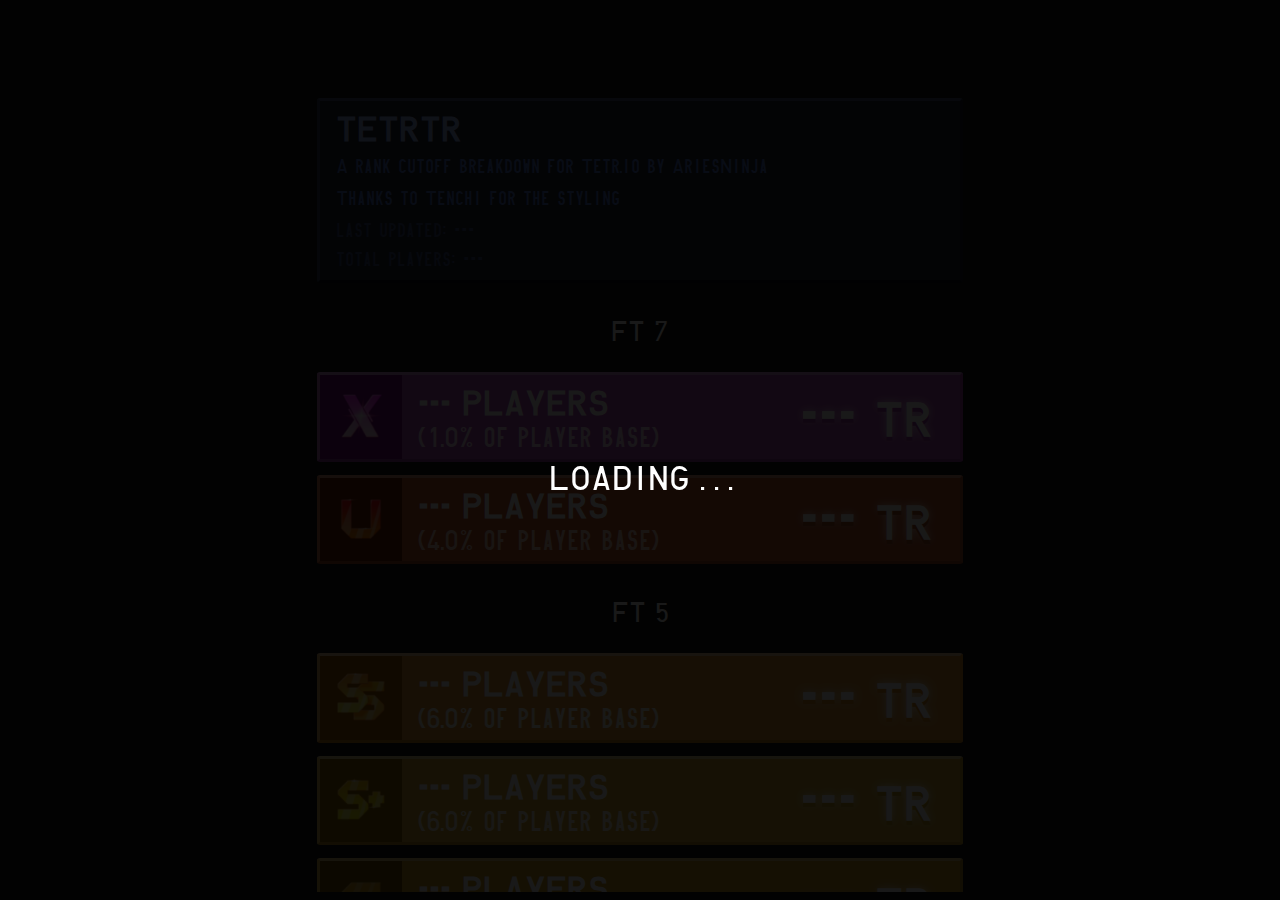
==== commit 1c573ef3: "7" ====
--- a/index.html
+++ b/index.html
@@ -1,4 +1,5 @@
 <!DOCTYPE html>
+
 <html>
     <head>
         <meta charset="utf-8" />
@@ -7925,15 +7926,18 @@
             .labelx {
                 width: 50%;
                 text-align: center;
-                font-size: 2em;
+                font-size: 1.6em;
             }
         </style>
     </head>
     <body>
+        <script>
+            document.body.style.display = "none";
+        </script>
         <div id="overlay" class="overlay"><p>LOADING . . .</p></div>
         <div class="tabs">
             <div class="tab">
-                <div class="content">
+                <div id="contentbox" class="content">
                     <div class="ranks">
                         <div class="rank-row bevel-default">
                             <div class="description">
@@ -8276,7 +8280,7 @@
                                 ---
                             </div>
                         </div>
-                        <p>UNRANKED</p>
+                        <p class="labelx">UNRANKED</p>
                         <div class="rank-row bevel-rank-z">
                             <div class="rank">
                                 <img
@@ -8296,6 +8300,18 @@
                 </div>
             </div>
         </div>
+
+        <script>
+            document.addEventListener("DOMContentLoaded", function (event) {
+                document.body.style.display = "block";
+                var scrollpos = localStorage.getItem("scrollpos");
+                if (scrollpos) document.getElementById("contentbox").scrollTo(0, scrollpos);
+            });
+
+            window.onbeforeunload = function (e) {
+                localStorage.setItem("scrollpos", document.getElementById("contentbox").scrollTop);
+            };
+        </script>
 
         <script>
             function utstds(timestamp) {
@@ -8401,15 +8417,6 @@
             }
         </script>
 
-        <script>
-            document.addEventListener("DOMContentLoaded", function (event) {
-                var scrollpos = localStorage.getItem("scrollpos");
-                if (scrollpos) window.scrollTo(0, scrollpos);
-            });
-
-            window.onbeforeunload = function (e) {
-                localStorage.setItem("scrollpos", window.scrollY);
-            };
-        </script>
+        
     </body>
 </html>
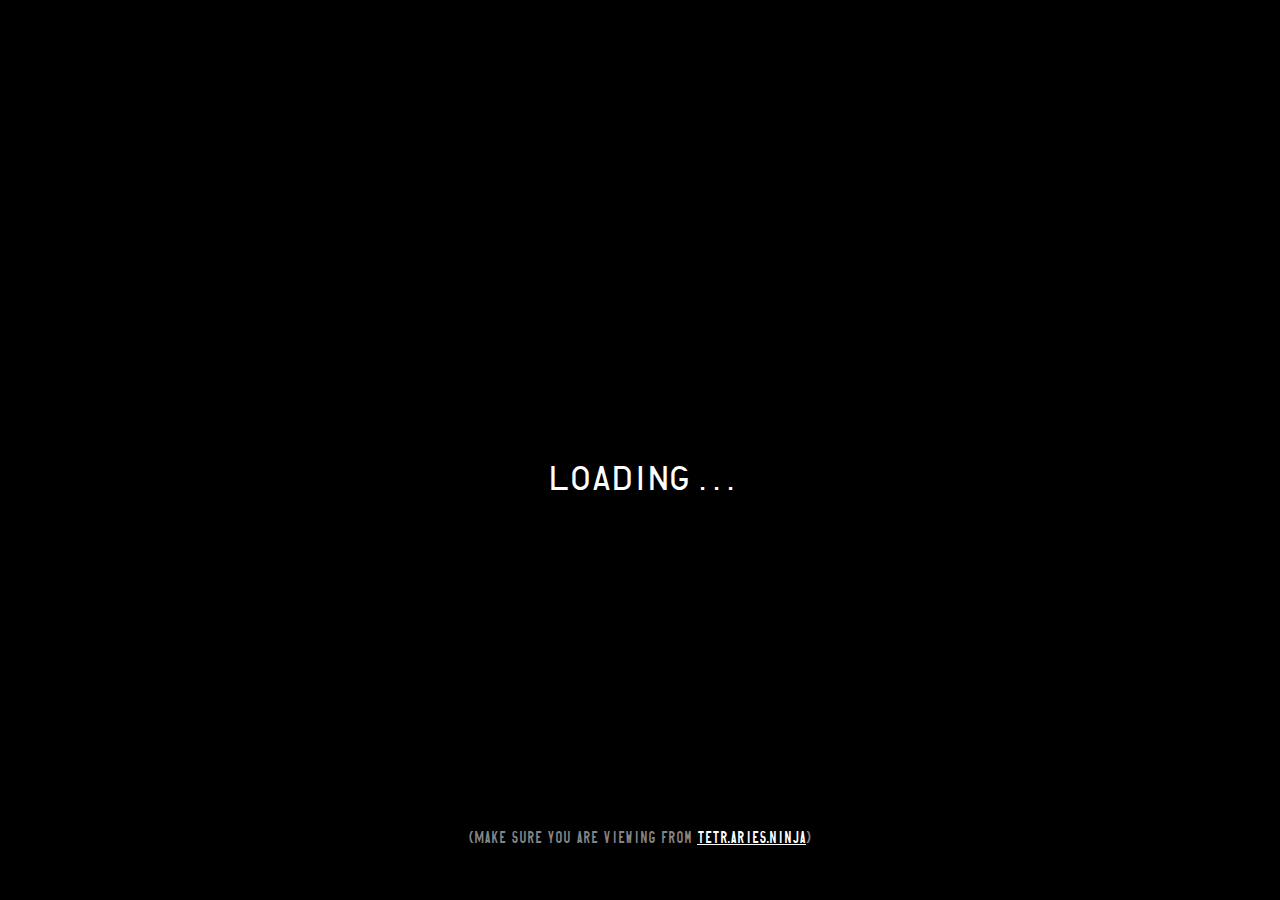
==== commit f0468e9b: "ax" ====
--- a/index.html
+++ b/index.html
@@ -1,5 +1,4 @@
 <!DOCTYPE html>
-
 <html>
     <head>
         <meta charset="utf-8" />
@@ -83,7858 +82,12 @@
 
         <title>TetrTR by Aries</title>
 
-        <style>
-            @font-face {
-                src: url("[data-uri]");
-                font-family: HUN;
-            }
-            @font-face {
-                src: url("[data-uri]");
-                font-family: PFW;
-            }
-            @font-face {
-                font-family: C;
-                font-weight: 500;
-                src: url("[data-uri]");
-            }
-            @font-face {
-                font-family: C;
-                font-weight: 900;
-                src: url("[data-uri]");
-            }
-            body {
-                background-color: #15191c;
-                font-family: HUN;
-            }
-            input ~ label,
-            .option label {
-                cursor: pointer;
-            }
-            .bevel-default {
-                color: #9db5f2;
-                background-color: #22293b;
-                border-top: 3px solid #47567c;
-                border-left: 3px solid #353f5b;
-                border-bottom: 3px solid #0f131b;
-                border-right: 3px solid #171c28;
-                border-radius: 3px;
-            }
-            .bevel-default small {
-                color: #587ad1;
-            }
-            .bevel-default svg {
-                fill: #9db5f2;
-            }
-            .bevel-default .rank {
-                background-color: #000000;
-            }
-            .bevel-default .tr {
-                color: #7896e4;
-                text-shadow: 0 0.07em #151924, 0 0 8px #7888b1;
-            }
-            .bevel-default .glow {
-                text-shadow: 0 0.07em #151924, 0 0 8px #7888b1;
-            }
-            .bevel-default .option-group {
-                background-color: #11151e;
-                color: #3e4b6c;
-            }
-            .bevel-default .faq-body .option-group {
-                color: #8896ba;
-            }
-            .bevel-default .badge::after {
-                color: #22293b;
-            }
-            .stats.bevel-default .table-container {
-                background-color: #06070a;
-                border-radius: 3px;
-                color: #5a6c9c;
-            }
-            input:disabled ~ .bevel-default,
-            .bevel-default[disabled] {
-                color: #b9c1d6;
-                background-color: #2f2f2f;
-                border-top: 3px solid #626262;
-                border-left: 3px solid #484848;
-                border-bottom: 3px solid #151515;
-                border-right: 3px solid #1f1f1f;
-                cursor: not-allowed;
-            }
-            input:disabled ~ .bevel-default small,
-            .bevel-default[disabled] small {
-                color: #8d919c;
-            }
-            input:disabled ~ .bevel-default svg,
-            .bevel-default[disabled] svg {
-                fill: #8d919c;
-            }
-            [type="radio"]:checked:disabled ~ .bevel-default {
-                color: #b9c1d6;
-                background-color: #2f2f2f;
-                border-bottom: 3px solid #626262;
-                border-right: 3px solid #484848;
-                border-top: 3px solid #151515;
-                border-left: 3px solid #1f1f1f;
-                cursor: not-allowed;
-            }
-            [type="radio"]:checked:disabled ~ .bevel-default small {
-                color: #8d919c;
-            }
-            label.bevel-default:active,
-            .bevel-default-pressed,
-            [type="radio"]:checked ~ .bevel-default,
-            [type="checkbox"]:checked ~ .bevel-default {
-                color: #cad7f8;
-                background-color: #0f131b;
-                border-top: 3px solid #000000;
-                border-left: 3px solid #000000;
-                border-bottom: 3px solid #22293b;
-                border-right: 3px solid #0f131b;
-            }
-            label.bevel-default:active .badge::after,
-            .bevel-default-pressed .badge::after,
-            [type="radio"]:checked ~ .bevel-default .badge::after,
-            [type="checkbox"]:checked ~ .bevel-default .badge::after {
-                color: #0f131b;
-            }
-            .bevel-default.inverted {
-                border-bottom: 3px solid #47567c;
-                border-right: 3px solid #353f5b;
-                border-top: 3px solid #0f131b;
-                border-left: 3px solid #171c28;
-            }
-            .bevel-default-pressed[data-placeholder]:empty:before {
-                content: attr(data-placeholder);
-                color: #353f5b;
-            }
-            .bevel-default.inverted::placeholder {
-                color: #3e4b6c;
-            }
-            .bevel-default-pressed::placeholder {
-                color: #353f5b;
-            }
-            .background-default {
-                color: #687aa8;
-                background-color: #171c28;
-            }
-            .bevel-kagari {
-                color: #ffffff;
-                background-color: #d19e26;
-                border-top: 3px solid #e6c577;
-                border-left: 3px solid #deb34c;
-                border-bottom: 3px solid #a67d1e;
-                border-right: 3px solid #b78a21;
-                border-radius: 3px;
-            }
-            .bevel-kagari small {
-                color: #ffedc4;
-            }
-            .bevel-kagari svg {
-                fill: #ffffff;
-            }
-            .bevel-kagari .rank {
-                background-color: #775400;
-            }
-            .bevel-kagari .tr {
-                color: #fffdf7;
-                text-shadow: 0 0.07em #b38721, 0 0 8px #f6eacd;
-            }
-            .bevel-kagari .glow {
-                text-shadow: 0 0.07em #b38721, 0 0 8px #f6eacd;
-            }
-            .bevel-kagari .option-group {
-                background-color: #aa811f;
-                color: #e2bc61;
-            }
-            .bevel-kagari .faq-body .option-group {
-                color: #faf3e3;
-            }
-            .bevel-kagari .badge::after {
-                color: #d19e26;
-            }
-            .stats.bevel-kagari .table-container {
-                background-color: #906d1a;
-                border-radius: 3px;
-                color: #eed7a2;
-            }
-            input:disabled ~ .bevel-kagari,
-            .bevel-kagari[disabled] {
-                color: #ffffff;
-                background-color: #a68d51;
-                border-top: 3px solid #caba93;
-                border-left: 3px solid #b9a471;
-                border-bottom: 3px solid #847040;
-                border-right: 3px solid #917b47;
-                cursor: not-allowed;
-            }
-            input:disabled ~ .bevel-kagari small,
-            .bevel-kagari[disabled] small {
-                color: #f0e7d3;
-            }
-            input:disabled ~ .bevel-kagari svg,
-            .bevel-kagari[disabled] svg {
-                fill: #f0e7d3;
-            }
-            [type="radio"]:checked:disabled ~ .bevel-kagari {
-                color: #ffffff;
-                background-color: #a68d51;
-                border-bottom: 3px solid #caba93;
-                border-right: 3px solid #b9a471;
-                border-top: 3px solid #847040;
-                border-left: 3px solid #917b47;
-                cursor: not-allowed;
-            }
-            [type="radio"]:checked:disabled ~ .bevel-kagari small {
-                color: #f0e7d3;
-            }
-            label.bevel-kagari:active,
-            .bevel-kagari-pressed,
-            [type="radio"]:checked ~ .bevel-kagari,
-            [type="checkbox"]:checked ~ .bevel-kagari {
-                color: #ffffff;
-                background-color: #a67d1e;
-                border-top: 3px solid #503c0e;
-                border-left: 3px solid #7b5d16;
-                border-bottom: 3px solid #d19e26;
-                border-right: 3px solid #a67d1e;
-            }
-            label.bevel-kagari:active .badge::after,
-            .bevel-kagari-pressed .badge::after,
-            [type="radio"]:checked ~ .bevel-kagari .badge::after,
-            [type="checkbox"]:checked ~ .bevel-kagari .badge::after {
-                color: #a67d1e;
-            }
-            .bevel-kagari.inverted {
-                border-bottom: 3px solid #e6c577;
-                border-right: 3px solid #deb34c;
-                border-top: 3px solid #a67d1e;
-                border-left: 3px solid #b78a21;
-            }
-            .bevel-kagari-pressed[data-placeholder]:empty:before {
-                content: attr(data-placeholder);
-                color: #deb34c;
-            }
-            .bevel-kagari.inverted::placeholder {
-                color: #e2bc61;
-            }
-            .bevel-kagari-pressed::placeholder {
-                color: #deb34c;
-            }
-            .background-kagari {
-                color: #f2e1b7;
-                background-color: #b78a21;
-            }
-            .bevel-windows {
-                color: #ffffff;
-                background-color: #888888;
-                border-top: 3px solid #bbbbbb;
-                border-left: 3px solid #a2a2a2;
-                border-bottom: 3px solid #6f6f6f;
-                border-right: 3px solid #797979;
-                border-radius: 3px;
-            }
-            .bevel-windows small {
-                color: #f3e9e9;
-            }
-            .bevel-windows svg {
-                fill: #ffffff;
-            }
-            .bevel-windows .rank {
-                background-color: #5e3333;
-            }
-            .bevel-windows .tr {
-                color: #ffffff;
-                text-shadow: 0 0.07em #767676, 0 0 8px #eeeeee;
-            }
-            .bevel-windows .glow {
-                text-shadow: 0 0.07em #767676, 0 0 8px #eeeeee;
-            }
-            .bevel-windows .option-group {
-                background-color: #717171;
-                color: #aeaeae;
-            }
-            .bevel-windows .faq-body .option-group {
-                color: #fbfbfb;
-            }
-            .bevel-windows .badge::after {
-                color: #888888;
-            }
-            .stats.bevel-windows .table-container {
-                background-color: #626262;
-                border-radius: 3px;
-                color: #d4d4d4;
-            }
-            input:disabled ~ .bevel-windows,
-            .bevel-windows[disabled] {
-                color: #ffffff;
-                background-color: #888888;
-                border-top: 3px solid #bbbbbb;
-                border-left: 3px solid #a2a2a2;
-                border-bottom: 3px solid #6f6f6f;
-                border-right: 3px solid #797979;
-                cursor: not-allowed;
-            }
-            input:disabled ~ .bevel-windows small,
-            .bevel-windows[disabled] small {
-                color: #eeeeee;
-            }
-            input:disabled ~ .bevel-windows svg,
-            .bevel-windows[disabled] svg {
-                fill: #eeeeee;
-            }
-            [type="radio"]:checked:disabled ~ .bevel-windows {
-                color: #ffffff;
-                background-color: #888888;
-                border-bottom: 3px solid #bbbbbb;
-                border-right: 3px solid #a2a2a2;
-                border-top: 3px solid #6f6f6f;
-                border-left: 3px solid #797979;
-                cursor: not-allowed;
-            }
-            [type="radio"]:checked:disabled ~ .bevel-windows small {
-                color: #eeeeee;
-            }
-            label.bevel-windows:active,
-            .bevel-windows-pressed,
-            [type="radio"]:checked ~ .bevel-windows,
-            [type="checkbox"]:checked ~ .bevel-windows {
-                color: #ffffff;
-                background-color: #6f6f6f;
-                border-top: 3px solid #3c3c3c;
-                border-left: 3px solid #555555;
-                border-bottom: 3px solid #888888;
-                border-right: 3px solid #6f6f6f;
-            }
-            label.bevel-windows:active .badge::after,
-            .bevel-windows-pressed .badge::after,
-            [type="radio"]:checked ~ .bevel-windows .badge::after,
-            [type="checkbox"]:checked ~ .bevel-windows .badge::after {
-                color: #6f6f6f;
-            }
-            .bevel-windows.inverted {
-                border-bottom: 3px solid #bbbbbb;
-                border-right: 3px solid #a2a2a2;
-                border-top: 3px solid #6f6f6f;
-                border-left: 3px solid #797979;
-            }
-            .bevel-windows-pressed[data-placeholder]:empty:before {
-                content: attr(data-placeholder);
-                color: #a2a2a2;
-            }
-            .bevel-windows.inverted::placeholder {
-                color: #aeaeae;
-            }
-            .bevel-windows-pressed::placeholder {
-                color: #a2a2a2;
-            }
-            .background-windows {
-                color: #e1e1e1;
-                background-color: #797979;
-            }
-            .bevel-rank-d {
-                color: #ffffff;
-                background-color: #856c84;
-                border-top: 3px solid #b4a3b3;
-                border-left: 3px solid #9d879c;
-                border-bottom: 3px solid #695568;
-                border-right: 3px solid #745e73;
-                border-radius: 3px;
-            }
-            .bevel-rank-d small {
-                color: #ecd1eb;
-            }
-            .bevel-rank-d svg {
-                fill: #ffffff;
-            }
-            .bevel-rank-d .rank {
-                background-color: #50224e;
-            }
-            .bevel-rank-d .tr {
-                color: #fcf4fb;
-                text-shadow: 0 0.07em #715c70, 0 0 8px #e2dbe2;
-            }
-            .bevel-rank-d .glow {
-                text-shadow: 0 0.07em #715c70, 0 0 8px #e2dbe2;
-            }
-            .bevel-rank-d .option-group {
-                background-color: #6c576b;
-                color: #a995a8;
-            }
-            .bevel-rank-d .faq-body .option-group {
-                color: #ede9ed;
-            }
-            .bevel-rank-d .badge::after {
-                color: #856c84;
-            }
-            .stats.bevel-rank-d .table-container {
-                background-color: #5b4a5a;
-                border-radius: 3px;
-                color: #cbbfcb;
-            }
-            input:disabled ~ .bevel-rank-d,
-            .bevel-rank-d[disabled] {
-                color: #ffffff;
-                background-color: #797979;
-                border-top: 3px solid #acacac;
-                border-left: 3px solid #929292;
-                border-bottom: 3px solid #5f5f5f;
-                border-right: 3px solid #696969;
-                cursor: not-allowed;
-            }
-            input:disabled ~ .bevel-rank-d small,
-            .bevel-rank-d[disabled] small {
-                color: #dfdfdf;
-            }
-            input:disabled ~ .bevel-rank-d svg,
-            .bevel-rank-d[disabled] svg {
-                fill: #dfdfdf;
-            }
-            [type="radio"]:checked:disabled ~ .bevel-rank-d {
-                color: #ffffff;
-                background-color: #797979;
-                border-bottom: 3px solid #acacac;
-                border-right: 3px solid #929292;
-                border-top: 3px solid #5f5f5f;
-                border-left: 3px solid #696969;
-                cursor: not-allowed;
-            }
-            [type="radio"]:checked:disabled ~ .bevel-rank-d small {
-                color: #dfdfdf;
-            }
-            label.bevel-rank-d:active,
-            .bevel-rank-d-pressed,
-            [type="radio"]:checked ~ .bevel-rank-d,
-            [type="checkbox"]:checked ~ .bevel-rank-d {
-                color: #ffffff;
-                background-color: #695568;
-                border-top: 3px solid #312730;
-                border-left: 3px solid #4d3e4c;
-                border-bottom: 3px solid #856c84;
-                border-right: 3px solid #695568;
-            }
-            label.bevel-rank-d:active .badge::after,
-            .bevel-rank-d-pressed .badge::after,
-            [type="radio"]:checked ~ .bevel-rank-d .badge::after,
-            [type="checkbox"]:checked ~ .bevel-rank-d .badge::after {
-                color: #695568;
-            }
-            .bevel-rank-d.inverted {
-                border-bottom: 3px solid #b4a3b3;
-                border-right: 3px solid #9d879c;
-                border-top: 3px solid #695568;
-                border-left: 3px solid #745e73;
-            }
-            .bevel-rank-d-pressed[data-placeholder]:empty:before {
-                content: attr(data-placeholder);
-                color: #9d879c;
-            }
-            .bevel-rank-d.inverted::placeholder {
-                color: #a995a8;
-            }
-            .bevel-rank-d-pressed::placeholder {
-                color: #9d879c;
-            }
-            .background-rank-d {
-                color: #d6cdd6;
-                background-color: #745e73;
-            }
-            .bevel-rank-dp {
-                color: #ffffff;
-                background-color: #815880;
-                border-top: 3px solid #b28db1;
-                border-left: 3px solid #9d6f9c;
-                border-bottom: 3px solid #634362;
-                border-right: 3px solid #6f4c6e;
-                border-radius: 3px;
-            }
-            .bevel-rank-dp small {
-                color: #e8bde7;
-            }
-            .bevel-rank-dp svg {
-                fill: #ffffff;
-            }
-            .bevel-rank-dp .rank {
-                background-color: #431742;
-            }
-            .bevel-rank-dp .tr {
-                color: #f7e1f7;
-                text-shadow: 0 0.07em #6c4a6b, 0 0 8px #dbcada;
-            }
-            .bevel-rank-dp .glow {
-                text-shadow: 0 0.07em #6c4a6b, 0 0 8px #dbcada;
-            }
-            .bevel-rank-dp .option-group {
-                background-color: #664565;
-                color: #a77ea6;
-            }
-            .bevel-rank-dp .faq-body .option-group {
-                color: #e5d9e5;
-            }
-            .bevel-rank-dp .badge::after {
-                color: #815880;
-            }
-            .stats.bevel-rank-dp .table-container {
-                background-color: #543953;
-                border-radius: 3px;
-                color: #c6acc6;
-            }
-            input:disabled ~ .bevel-rank-dp,
-            .bevel-rank-dp[disabled] {
-                color: #ffffff;
-                background-color: #6d6d6d;
-                border-top: 3px solid #a0a0a0;
-                border-left: 3px solid #868686;
-                border-bottom: 3px solid #535353;
-                border-right: 3px solid #5d5d5d;
-                cursor: not-allowed;
-            }
-            input:disabled ~ .bevel-rank-dp small,
-            .bevel-rank-dp[disabled] small {
-                color: #d3d3d3;
-            }
-            input:disabled ~ .bevel-rank-dp svg,
-            .bevel-rank-dp[disabled] svg {
-                fill: #d3d3d3;
-            }
-            [type="radio"]:checked:disabled ~ .bevel-rank-dp {
-                color: #ffffff;
-                background-color: #6d6d6d;
-                border-bottom: 3px solid #a0a0a0;
-                border-right: 3px solid #868686;
-                border-top: 3px solid #535353;
-                border-left: 3px solid #5d5d5d;
-                cursor: not-allowed;
-            }
-            [type="radio"]:checked:disabled ~ .bevel-rank-dp small {
-                color: #d3d3d3;
-            }
-            label.bevel-rank-dp:active,
-            .bevel-rank-dp-pressed,
-            [type="radio"]:checked ~ .bevel-rank-dp,
-            [type="checkbox"]:checked ~ .bevel-rank-dp {
-                color: #ffffff;
-                background-color: #634362;
-                border-top: 3px solid #261a26;
-                border-left: 3px solid #442f44;
-                border-bottom: 3px solid #815880;
-                border-right: 3px solid #634362;
-            }
-            label.bevel-rank-dp:active .badge::after,
-            .bevel-rank-dp-pressed .badge::after,
-            [type="radio"]:checked ~ .bevel-rank-dp .badge::after,
-            [type="checkbox"]:checked ~ .bevel-rank-dp .badge::after {
-                color: #634362;
-            }
-            .bevel-rank-dp.inverted {
-                border-bottom: 3px solid #b28db1;
-                border-right: 3px solid #9d6f9c;
-                border-top: 3px solid #634362;
-                border-left: 3px solid #6f4c6e;
-            }
-            .bevel-rank-dp-pressed[data-placeholder]:empty:before {
-                content: attr(data-placeholder);
-                color: #9d6f9c;
-            }
-            .bevel-rank-dp.inverted::placeholder {
-                color: #a77ea6;
-            }
-            .bevel-rank-dp-pressed::placeholder {
-                color: #9d6f9c;
-            }
-            .background-rank-dp {
-                color: #d1bbd0;
-                background-color: #6f4c6e;
-            }
-            .bevel-rank-cm {
-                color: #faf1fe;
-                background-color: #6c417c;
-                border-top: 3px solid #a16fb4;
-                border-left: 3px solid #89539d;
-                border-bottom: 3px solid #4f2f5b;
-                border-right: 3px solid #5b3668;
-                border-radius: 3px;
-            }
-            .bevel-rank-cm small {
-                color: #d5a1e8;
-            }
-            .bevel-rank-cm svg {
-                fill: #faf1fe;
-            }
-            .bevel-rank-cm .rank {
-                background-color: #270c32;
-            }
-            .bevel-rank-cm .tr {
-                color: #e9c6f6;
-                text-shadow: 0 0.07em #583565, 0 0 8px #cdb2d7;
-            }
-            .bevel-rank-cm .glow {
-                text-shadow: 0 0.07em #583565, 0 0 8px #cdb2d7;
-            }
-            .bevel-rank-cm .option-group {
-                background-color: #52315e;
-                color: #965fab;
-            }
-            .bevel-rank-cm .faq-body .option-group {
-                color: #d8c3e0;
-            }
-            .bevel-rank-cm .badge::after {
-                color: #6c417c;
-            }
-            .stats.bevel-rank-cm .table-container {
-                background-color: #40274a;
-                border-radius: 3px;
-                color: #b791c5;
-            }
-            input:disabled ~ .bevel-rank-cm,
-            .bevel-rank-cm[disabled] {
-                color: #f9f5fa;
-                background-color: #5f5f5f;
-                border-top: 3px solid #929292;
-                border-left: 3px solid #787878;
-                border-bottom: 3px solid #454545;
-                border-right: 3px solid #4f4f4f;
-                cursor: not-allowed;
-            }
-            input:disabled ~ .bevel-rank-cm small,
-            .bevel-rank-cm[disabled] small {
-                color: #c8becb;
-            }
-            input:disabled ~ .bevel-rank-cm svg,
-            .bevel-rank-cm[disabled] svg {
-                fill: #c8becb;
-            }
-            [type="radio"]:checked:disabled ~ .bevel-rank-cm {
-                color: #f9f5fa;
-                background-color: #5f5f5f;
-                border-bottom: 3px solid #929292;
-                border-right: 3px solid #787878;
-                border-top: 3px solid #454545;
-                border-left: 3px solid #4f4f4f;
-                cursor: not-allowed;
-            }
-            [type="radio"]:checked:disabled ~ .bevel-rank-cm small {
-                color: #c8becb;
-            }
-            label.bevel-rank-cm:active,
-            .bevel-rank-cm-pressed,
-            [type="radio"]:checked ~ .bevel-rank-cm,
-            [type="checkbox"]:checked ~ .bevel-rank-cm {
-                color: #ffffff;
-                background-color: #4f2f5b;
-                border-top: 3px solid #150c18;
-                border-left: 3px solid #321e39;
-                border-bottom: 3px solid #6c417c;
-                border-right: 3px solid #4f2f5b;
-            }
-            label.bevel-rank-cm:active .badge::after,
-            .bevel-rank-cm-pressed .badge::after,
-            [type="radio"]:checked ~ .bevel-rank-cm .badge::after,
-            [type="checkbox"]:checked ~ .bevel-rank-cm .badge::after {
-                color: #4f2f5b;
-            }
-            .bevel-rank-cm.inverted {
-                border-bottom: 3px solid #a16fb4;
-                border-right: 3px solid #89539d;
-                border-top: 3px solid #4f2f5b;
-                border-left: 3px solid #5b3668;
-            }
-            .bevel-rank-cm-pressed[data-placeholder]:empty:before {
-                content: attr(data-placeholder);
-                color: #89539d;
-            }
-            .bevel-rank-cm.inverted::placeholder {
-                color: #965fab;
-            }
-            .bevel-rank-cm-pressed::placeholder {
-                color: #89539d;
-            }
-            .background-rank-cm {
-                color: #c2a2ce;
-                background-color: #5b3668;
-            }
-            .bevel-rank-c {
-                color: #f5d6ff;
-                background-color: #67287b;
-                border-top: 3px solid #a546c3;
-                border-left: 3px solid #8735a1;
-                border-bottom: 3px solid #471b55;
-                border-right: 3px solid #542064;
-                border-radius: 3px;
-            }
-            .bevel-rank-c small {
-                color: #d57ef1;
-            }
-            .bevel-rank-c svg {
-                fill: #f5d6ff;
-            }
-            .bevel-rank-c .rank {
-                background-color: #190320;
-            }
-            .bevel-rank-c .tr {
-                color: #e7a7fb;
-                text-shadow: 0 0.07em #501f60, 0 0 8px #ca93dc;
-            }
-            .bevel-rank-c .glow {
-                text-shadow: 0 0.07em #501f60, 0 0 8px #ca93dc;
-            }
-            .bevel-rank-c .option-group {
-                background-color: #4a1d58;
-                color: #973bb5;
-            }
-            .bevel-rank-c .faq-body .option-group {
-                color: #d4a6e2;
-            }
-            .bevel-rank-c .badge::after {
-                color: #67287b;
-            }
-            .stats.bevel-rank-c .table-container {
-                background-color: #371541;
-                border-radius: 3px;
-                color: #b86dcf;
-            }
-            input:disabled ~ .bevel-rank-c,
-            .bevel-rank-c[disabled] {
-                color: #f0e0f5;
-                background-color: #58455e;
-                border-top: 3px solid #8f7198;
-                border-left: 3px solid #745a7c;
-                border-bottom: 3px solid #3d2f41;
-                border-right: 3px solid #48384d;
-                cursor: not-allowed;
-            }
-            input:disabled ~ .bevel-rank-c small,
-            .bevel-rank-c[disabled] small {
-                color: #c3a1ce;
-            }
-            input:disabled ~ .bevel-rank-c svg,
-            .bevel-rank-c[disabled] svg {
-                fill: #c3a1ce;
-            }
-            [type="radio"]:checked:disabled ~ .bevel-rank-c {
-                color: #f0e0f5;
-                background-color: #58455e;
-                border-bottom: 3px solid #8f7198;
-                border-right: 3px solid #745a7c;
-                border-top: 3px solid #3d2f41;
-                border-left: 3px solid #48384d;
-                cursor: not-allowed;
-            }
-            [type="radio"]:checked:disabled ~ .bevel-rank-c small {
-                color: #c3a1ce;
-            }
-            label.bevel-rank-c:active,
-            .bevel-rank-c-pressed,
-            [type="radio"]:checked ~ .bevel-rank-c,
-            [type="checkbox"]:checked ~ .bevel-rank-c {
-                color: #ffffff;
-                background-color: #471b55;
-                border-top: 3px solid #060208;
-                border-left: 3px solid #270f2e;
-                border-bottom: 3px solid #67287b;
-                border-right: 3px solid #471b55;
-            }
-            label.bevel-rank-c:active .badge::after,
-            .bevel-rank-c-pressed .badge::after,
-            [type="radio"]:checked ~ .bevel-rank-c .badge::after,
-            [type="checkbox"]:checked ~ .bevel-rank-c .badge::after {
-                color: #471b55;
-            }
-            .bevel-rank-c.inverted {
-                border-bottom: 3px solid #a546c3;
-                border-right: 3px solid #8735a1;
-                border-top: 3px solid #471b55;
-                border-left: 3px solid #542064;
-            }
-            .bevel-rank-c-pressed[data-placeholder]:empty:before {
-                content: attr(data-placeholder);
-                color: #8735a1;
-            }
-            .bevel-rank-c.inverted::placeholder {
-                color: #973bb5;
-            }
-            .bevel-rank-c-pressed::placeholder {
-                color: #8735a1;
-            }
-            .background-rank-c {
-                color: #c180d6;
-                background-color: #542064;
-            }
-            .bevel-rank-cp {
-                color: #e9cdff;
-                background-color: #522278;
-                border-top: 3px solid #8839c7;
-                border-left: 3px solid #6d2da0;
-                border-bottom: 3px solid #371750;
-                border-right: 3px solid #421b60;
-                border-radius: 3px;
-            }
-            .bevel-rank-cp small {
-                color: #bb72f4;
-            }
-            .bevel-rank-cp svg {
-                fill: #e9cdff;
-            }
-            .bevel-rank-cp .rank {
-                background-color: #0f0219;
-            }
-            .bevel-rank-cp .tr {
-                color: #d29cfd;
-                text-shadow: 0 0.07em #3f1a5c, 0 0 8px #b889dd;
-            }
-            .bevel-rank-cp .glow {
-                text-shadow: 0 0.07em #3f1a5c, 0 0 8px #b889dd;
-            }
-            .bevel-rank-cp .option-group {
-                background-color: #3a1854;
-                color: #7b33b4;
-            }
-            .bevel-rank-cp .faq-body .option-group {
-                color: #c49ce3;
-            }
-            .bevel-rank-cp .badge::after {
-                color: #522278;
-            }
-            .stats.bevel-rank-cp .table-container {
-                background-color: #29113c;
-                border-radius: 3px;
-                color: #a061d2;
-            }
-            input:disabled ~ .bevel-rank-cp,
-            .bevel-rank-cp[disabled] {
-                color: #e8d8f4;
-                background-color: #4f3d5d;
-                border-top: 3px solid #83669a;
-                border-left: 3px solid #69517c;
-                border-bottom: 3px solid #35293e;
-                border-right: 3px solid #3f314b;
-                cursor: not-allowed;
-            }
-            input:disabled ~ .bevel-rank-cp small,
-            .bevel-rank-cp[disabled] small {
-                color: #b698ce;
-            }
-            input:disabled ~ .bevel-rank-cp svg,
-            .bevel-rank-cp[disabled] svg {
-                fill: #b698ce;
-            }
-            [type="radio"]:checked:disabled ~ .bevel-rank-cp {
-                color: #e8d8f4;
-                background-color: #4f3d5d;
-                border-bottom: 3px solid #83669a;
-                border-right: 3px solid #69517c;
-                border-top: 3px solid #35293e;
-                border-left: 3px solid #3f314b;
-                cursor: not-allowed;
-            }
-            [type="radio"]:checked:disabled ~ .bevel-rank-cp small {
-                color: #b698ce;
-            }
-            label.bevel-rank-cp:active,
-            .bevel-rank-cp-pressed,
-            [type="radio"]:checked ~ .bevel-rank-cp,
-            [type="checkbox"]:checked ~ .bevel-rank-cp {
-                color: #ffffff;
-                background-color: #371750;
-                border-top: 3px solid #010001;
-                border-left: 3px solid #1c0b29;
-                border-bottom: 3px solid #522278;
-                border-right: 3px solid #371750;
-            }
-            label.bevel-rank-cp:active .badge::after,
-            .bevel-rank-cp-pressed .badge::after,
-            [type="radio"]:checked ~ .bevel-rank-cp .badge::after,
-            [type="checkbox"]:checked ~ .bevel-rank-cp .badge::after {
-                color: #371750;
-            }
-            .bevel-rank-cp.inverted {
-                border-bottom: 3px solid #8839c7;
-                border-right: 3px solid #6d2da0;
-                border-top: 3px solid #371750;
-                border-left: 3px solid #421b60;
-            }
-            .bevel-rank-cp-pressed[data-placeholder]:empty:before {
-                content: attr(data-placeholder);
-                color: #6d2da0;
-            }
-            .bevel-rank-cp.inverted::placeholder {
-                color: #7b33b4;
-            }
-            .bevel-rank-cp-pressed::placeholder {
-                color: #6d2da0;
-            }
-            .background-rank-cp {
-                color: #ac75d8;
-                background-color: #421b60;
-            }
-            .bevel-rank-bm {
-                color: #ffffff;
-                background-color: #5949be;
-                border-top: 3px solid #9e94d9;
-                border-left: 3px solid #7b6fcb;
-                border-bottom: 3px solid #46389c;
-                border-right: 3px solid #4c3dab;
-                border-radius: 3px;
-            }
-            .bevel-rank-bm small {
-                color: #ddd9fa;
-            }
-            .bevel-rank-bm svg {
-                fill: #ffffff;
-            }
-            .bevel-rank-bm .rank {
-                background-color: #1e0f78;
-            }
-            .bevel-rank-bm .tr {
-                color: #ffffff;
-                text-shadow: 0 0.07em #4b3ca7, 0 0 8px #e2dff4;
-            }
-            .bevel-rank-bm .glow {
-                text-shadow: 0 0.07em #4b3ca7, 0 0 8px #e2dff4;
-            }
-            .bevel-rank-bm .option-group {
-                background-color: #4739a0;
-                color: #8c81d2;
-            }
-            .bevel-rank-bm .faq-body .option-group {
-                color: #f3f2fa;
-            }
-            .bevel-rank-bm .badge::after {
-                color: #5949be;
-            }
-            .stats.bevel-rank-bm .table-container {
-                background-color: #3d3189;
-                border-radius: 3px;
-                color: #c0bae6;
-            }
-            input:disabled ~ .bevel-rank-bm,
-            .bevel-rank-bm[disabled] {
-                color: #ffffff;
-                background-color: #787493;
-                border-top: 3px solid #b0aebf;
-                border-left: 3px solid #9491a9;
-                border-bottom: 3px solid #605d77;
-                border-right: 3px solid #6a6683;
-                cursor: not-allowed;
-            }
-            input:disabled ~ .bevel-rank-bm small,
-            .bevel-rank-bm[disabled] small {
-                color: #e5e4ef;
-            }
-            input:disabled ~ .bevel-rank-bm svg,
-            .bevel-rank-bm[disabled] svg {
-                fill: #e5e4ef;
-            }
-            [type="radio"]:checked:disabled ~ .bevel-rank-bm {
-                color: #ffffff;
-                background-color: #787493;
-                border-bottom: 3px solid #b0aebf;
-                border-right: 3px solid #9491a9;
-                border-top: 3px solid #605d77;
-                border-left: 3px solid #6a6683;
-                cursor: not-allowed;
-            }
-            [type="radio"]:checked:disabled ~ .bevel-rank-bm small {
-                color: #e5e4ef;
-            }
-            label.bevel-rank-bm:active,
-            .bevel-rank-bm-pressed,
-            [type="radio"]:checked ~ .bevel-rank-bm,
-            [type="checkbox"]:checked ~ .bevel-rank-bm {
-                color: #ffffff;
-                background-color: #46389c;
-                border-top: 3px solid #241d51;
-                border-left: 3px solid #352a77;
-                border-bottom: 3px solid #5949be;
-                border-right: 3px solid #46389c;
-            }
-            label.bevel-rank-bm:active .badge::after,
-            .bevel-rank-bm-pressed .badge::after,
-            [type="radio"]:checked ~ .bevel-rank-bm .badge::after,
-            [type="checkbox"]:checked ~ .bevel-rank-bm .badge::after {
-                color: #46389c;
-            }
-            .bevel-rank-bm.inverted {
-                border-bottom: 3px solid #9e94d9;
-                border-right: 3px solid #7b6fcb;
-                border-top: 3px solid #46389c;
-                border-left: 3px solid #4c3dab;
-            }
-            .bevel-rank-bm-pressed[data-placeholder]:empty:before {
-                content: attr(data-placeholder);
-                color: #7b6fcb;
-            }
-            .bevel-rank-bm.inverted::placeholder {
-                color: #8c81d2;
-            }
-            .bevel-rank-bm-pressed::placeholder {
-                color: #7b6fcb;
-            }
-            .background-rank-bm {
-                color: #d1cded;
-                background-color: #4c3dab;
-            }
-            .bevel-rank-b {
-                color: #ffffff;
-                background-color: #4357b5;
-                border-top: 3px solid #8a97d4;
-                border-left: 3px solid #6576c6;
-                border-bottom: 3px solid #354590;
-                border-right: 3px solid #3b4c9f;
-                border-radius: 3px;
-            }
-            .bevel-rank-b small {
-                color: #ccd4f8;
-            }
-            .bevel-rank-b svg {
-                fill: #ffffff;
-            }
-            .bevel-rank-b .rank {
-                background-color: #0e1f6a;
-            }
-            .bevel-rank-b .tr {
-                color: #f8faff;
-                text-shadow: 0 0.07em #394a9b, 0 0 8px #d5d9ef;
-            }
-            .bevel-rank-b .glow {
-                text-shadow: 0 0.07em #394a9b, 0 0 8px #d5d9ef;
-            }
-            .bevel-rank-b .option-group {
-                background-color: #374794;
-                color: #7887cd;
-            }
-            .bevel-rank-b .faq-body .option-group {
-                color: #e7eaf6;
-            }
-            .bevel-rank-b .badge::after {
-                color: #4357b5;
-            }
-            .stats.bevel-rank-b .table-container {
-                background-color: #2e3c7d;
-                border-radius: 3px;
-                color: #afb8e2;
-            }
-            input:disabled ~ .bevel-rank-b,
-            .bevel-rank-b[disabled] {
-                color: #ffffff;
-                background-color: #6e738a;
-                border-top: 3px solid #a6a9b8;
-                border-left: 3px solid #8a8ea1;
-                border-bottom: 3px solid #585b6d;
-                border-right: 3px solid #616579;
-                cursor: not-allowed;
-            }
-            input:disabled ~ .bevel-rank-b small,
-            .bevel-rank-b[disabled] small {
-                color: #daddea;
-            }
-            input:disabled ~ .bevel-rank-b svg,
-            .bevel-rank-b[disabled] svg {
-                fill: #daddea;
-            }
-            [type="radio"]:checked:disabled ~ .bevel-rank-b {
-                color: #ffffff;
-                background-color: #6e738a;
-                border-bottom: 3px solid #a6a9b8;
-                border-right: 3px solid #8a8ea1;
-                border-top: 3px solid #585b6d;
-                border-left: 3px solid #616579;
-                cursor: not-allowed;
-            }
-            [type="radio"]:checked:disabled ~ .bevel-rank-b small {
-                color: #daddea;
-            }
-            label.bevel-rank-b:active,
-            .bevel-rank-b-pressed,
-            [type="radio"]:checked ~ .bevel-rank-b,
-            [type="checkbox"]:checked ~ .bevel-rank-b {
-                color: #ffffff;
-                background-color: #354590;
-                border-top: 3px solid #1a2145;
-                border-left: 3px solid #27336b;
-                border-bottom: 3px solid #4357b5;
-                border-right: 3px solid #354590;
-            }
-            label.bevel-rank-b:active .badge::after,
-            .bevel-rank-b-pressed .badge::after,
-            [type="radio"]:checked ~ .bevel-rank-b .badge::after,
-            [type="checkbox"]:checked ~ .bevel-rank-b .badge::after {
-                color: #354590;
-            }
-            .bevel-rank-b.inverted {
-                border-bottom: 3px solid #8a97d4;
-                border-right: 3px solid #6576c6;
-                border-top: 3px solid #354590;
-                border-left: 3px solid #3b4c9f;
-            }
-            .bevel-rank-b-pressed[data-placeholder]:empty:before {
-                content: attr(data-placeholder);
-                color: #6576c6;
-            }
-            .bevel-rank-b.inverted::placeholder {
-                color: #7887cd;
-            }
-            .bevel-rank-b-pressed::placeholder {
-                color: #6576c6;
-            }
-            .background-rank-b {
-                color: #c2c9e8;
-                background-color: #3b4c9f;
-            }
-            .bevel-rank-bp {
-                color: #ffffff;
-                background-color: #4880b2;
-                border-top: 3px solid #8fb2d1;
-                border-left: 3px solid #6a99c3;
-                border-bottom: 3px solid #39668e;
-                border-right: 3px solid #3f709c;
-                border-radius: 3px;
-            }
-            .bevel-rank-bp small {
-                color: #cfe4f7;
-            }
-            .bevel-rank-bp svg {
-                fill: #ffffff;
-            }
-            .bevel-rank-bp .rank {
-                background-color: #11406a;
-            }
-            .bevel-rank-bp .tr {
-                color: #fafdff;
-                text-shadow: 0 0.07em #3e6e99, 0 0 8px #d7e4ef;
-            }
-            .bevel-rank-bp .glow {
-                text-shadow: 0 0.07em #3e6e99, 0 0 8px #d7e4ef;
-            }
-            .bevel-rank-bp .option-group {
-                background-color: #3b6891;
-                color: #7ca5ca;
-            }
-            .bevel-rank-bp .faq-body .option-group {
-                color: #e9f0f6;
-            }
-            .bevel-rank-bp .badge::after {
-                color: #4880b2;
-            }
-            .stats.bevel-rank-bp .table-container {
-                background-color: #32597c;
-                border-radius: 3px;
-                color: #b3cbe0;
-            }
-            input:disabled ~ .bevel-rank-bp,
-            .bevel-rank-bp[disabled] {
-                color: #ffffff;
-                background-color: #747e86;
-                border-top: 3px solid #aab0b6;
-                border-left: 3px solid #8f979e;
-                border-bottom: 3px solid #5c646b;
-                border-right: 3px solid #666e76;
-                cursor: not-allowed;
-            }
-            input:disabled ~ .bevel-rank-bp small,
-            .bevel-rank-bp[disabled] small {
-                color: #dde3e9;
-            }
-            input:disabled ~ .bevel-rank-bp svg,
-            .bevel-rank-bp[disabled] svg {
-                fill: #dde3e9;
-            }
-            [type="radio"]:checked:disabled ~ .bevel-rank-bp {
-                color: #ffffff;
-                background-color: #747e86;
-                border-bottom: 3px solid #aab0b6;
-                border-right: 3px solid #8f979e;
-                border-top: 3px solid #5c646b;
-                border-left: 3px solid #666e76;
-                cursor: not-allowed;
-            }
-            [type="radio"]:checked:disabled ~ .bevel-rank-bp small {
-                color: #dde3e9;
-            }
-            label.bevel-rank-bp:active,
-            .bevel-rank-bp-pressed,
-            [type="radio"]:checked ~ .bevel-rank-bp,
-            [type="checkbox"]:checked ~ .bevel-rank-bp {
-                color: #ffffff;
-                background-color: #39668e;
-                border-top: 3px solid #1c3245;
-                border-left: 3px solid #2b4c69;
-                border-bottom: 3px solid #4880b2;
-                border-right: 3px solid #39668e;
-            }
-            label.bevel-rank-bp:active .badge::after,
-            .bevel-rank-bp-pressed .badge::after,
-            [type="radio"]:checked ~ .bevel-rank-bp .badge::after,
-            [type="checkbox"]:checked ~ .bevel-rank-bp .badge::after {
-                color: #39668e;
-            }
-            .bevel-rank-bp.inverted {
-                border-bottom: 3px solid #8fb2d1;
-                border-right: 3px solid #6a99c3;
-                border-top: 3px solid #39668e;
-                border-left: 3px solid #3f709c;
-            }
-            .bevel-rank-bp-pressed[data-placeholder]:empty:before {
-                content: attr(data-placeholder);
-                color: #6a99c3;
-            }
-            .bevel-rank-bp.inverted::placeholder {
-                color: #7ca5ca;
-            }
-            .bevel-rank-bp-pressed::placeholder {
-                color: #6a99c3;
-            }
-            .background-rank-bp {
-                color: #c5d7e8;
-                background-color: #3f709c;
-            }
-            .bevel-rank-am {
-                color: #ffffff;
-                background-color: #35aa8c;
-                border-top: 3px solid #72d3ba;
-                border-left: 3px solid #4bc7a7;
-                border-bottom: 3px solid #29836c;
-                border-right: 3px solid #2e9379;
-                border-radius: 3px;
-            }
-            .bevel-rank-am small {
-                color: #b3f8e6;
-            }
-            .bevel-rank-am svg {
-                fill: #ffffff;
-            }
-            .bevel-rank-am .rank {
-                background-color: #085743;
-            }
-            .bevel-rank-am .tr {
-                color: #e0fef6;
-                text-shadow: 0 0.07em #2d8f76, 0 0 8px #c0ebe0;
-            }
-            .bevel-rank-am .glow {
-                text-shadow: 0 0.07em #2d8f76, 0 0 8px #c0ebe0;
-            }
-            .bevel-rank-am .option-group {
-                background-color: #2a876f;
-                color: #5fcdb1;
-            }
-            .bevel-rank-am .faq-body .option-group {
-                color: #d3f1ea;
-            }
-            .bevel-rank-am .badge::after {
-                color: #35aa8c;
-            }
-            .stats.bevel-rank-am .table-container {
-                background-color: #23705c;
-                border-radius: 3px;
-                color: #99dfcd;
-            }
-            input:disabled ~ .bevel-rank-am,
-            .bevel-rank-am[disabled] {
-                color: #ffffff;
-                background-color: #5c8379;
-                border-top: 3px solid #92b3aa;
-                border-left: 3px solid #749e93;
-                border-bottom: 3px solid #47655d;
-                border-right: 3px solid #4f7168;
-                cursor: not-allowed;
-            }
-            input:disabled ~ .bevel-rank-am small,
-            .bevel-rank-am[disabled] small {
-                color: #c8e3dc;
-            }
-            input:disabled ~ .bevel-rank-am svg,
-            .bevel-rank-am[disabled] svg {
-                fill: #c8e3dc;
-            }
-            [type="radio"]:checked:disabled ~ .bevel-rank-am {
-                color: #ffffff;
-                background-color: #5c8379;
-                border-bottom: 3px solid #92b3aa;
-                border-right: 3px solid #749e93;
-                border-top: 3px solid #47655d;
-                border-left: 3px solid #4f7168;
-                cursor: not-allowed;
-            }
-            [type="radio"]:checked:disabled ~ .bevel-rank-am small {
-                color: #c8e3dc;
-            }
-            label.bevel-rank-am:active,
-            .bevel-rank-am-pressed,
-            [type="radio"]:checked ~ .bevel-rank-am,
-            [type="checkbox"]:checked ~ .bevel-rank-am {
-                color: #ffffff;
-                background-color: #29836c;
-                border-top: 3px solid #11352c;
-                border-left: 3px solid #1d5c4c;
-                border-bottom: 3px solid #35aa8c;
-                border-right: 3px solid #29836c;
-            }
-            label.bevel-rank-am:active .badge::after,
-            .bevel-rank-am-pressed .badge::after,
-            [type="radio"]:checked ~ .bevel-rank-am .badge::after,
-            [type="checkbox"]:checked ~ .bevel-rank-am .badge::after {
-                color: #29836c;
-            }
-            .bevel-rank-am.inverted {
-                border-bottom: 3px solid #72d3ba;
-                border-right: 3px solid #4bc7a7;
-                border-top: 3px solid #29836c;
-                border-left: 3px solid #2e9379;
-            }
-            .bevel-rank-am-pressed[data-placeholder]:empty:before {
-                content: attr(data-placeholder);
-                color: #4bc7a7;
-            }
-            .bevel-rank-am.inverted::placeholder {
-                color: #5fcdb1;
-            }
-            .bevel-rank-am-pressed::placeholder {
-                color: #4bc7a7;
-            }
-            .background-rank-am {
-                color: #ace5d7;
-                background-color: #2e9379;
-            }
-            .bevel-rank-a {
-                color: #ffffff;
-                background-color: #3ea750;
-                border-top: 3px solid #7ccf8b;
-                border-left: 3px solid #57c169;
-                border-bottom: 3px solid #30823e;
-                border-right: 3px solid #369145;
-                border-radius: 3px;
-            }
-            .bevel-rank-a small {
-                color: #bbf6c5;
-            }
-            .bevel-rank-a svg {
-                fill: #ffffff;
-            }
-            .bevel-rank-a .rank {
-                background-color: #0c5919;
-            }
-            .bevel-rank-a .tr {
-                color: #e7fdeb;
-                text-shadow: 0 0.07em #348d44, 0 0 8px #c7eacd;
-            }
-            .bevel-rank-a .glow {
-                text-shadow: 0 0.07em #348d44, 0 0 8px #c7eacd;
-            }
-            .bevel-rank-a .option-group {
-                background-color: #328640;
-                color: #6ac87a;
-            }
-            .bevel-rank-a .faq-body .option-group {
-                color: #d9f1dd;
-            }
-            .bevel-rank-a .badge::after {
-                color: #3ea750;
-            }
-            .stats.bevel-rank-a .table-container {
-                background-color: #296f35;
-                border-radius: 3px;
-                color: #a2dcac;
-            }
-            input:disabled ~ .bevel-rank-a,
-            .bevel-rank-a[disabled] {
-                color: #ffffff;
-                background-color: #667f6a;
-                border-top: 3px solid #9caf9f;
-                border-left: 3px solid #809884;
-                border-bottom: 3px solid #4f6353;
-                border-right: 3px solid #586e5c;
-                cursor: not-allowed;
-            }
-            input:disabled ~ .bevel-rank-a small,
-            .bevel-rank-a[disabled] small {
-                color: #cfe2d2;
-            }
-            input:disabled ~ .bevel-rank-a svg,
-            .bevel-rank-a[disabled] svg {
-                fill: #cfe2d2;
-            }
-            [type="radio"]:checked:disabled ~ .bevel-rank-a {
-                color: #ffffff;
-                background-color: #667f6a;
-                border-bottom: 3px solid #9caf9f;
-                border-right: 3px solid #809884;
-                border-top: 3px solid #4f6353;
-                border-left: 3px solid #586e5c;
-                cursor: not-allowed;
-            }
-            [type="radio"]:checked:disabled ~ .bevel-rank-a small {
-                color: #cfe2d2;
-            }
-            label.bevel-rank-a:active,
-            .bevel-rank-a-pressed,
-            [type="radio"]:checked ~ .bevel-rank-a,
-            [type="checkbox"]:checked ~ .bevel-rank-a {
-                color: #ffffff;
-                background-color: #30823e;
-                border-top: 3px solid #15371b;
-                border-left: 3px solid #225d2c;
-                border-bottom: 3px solid #3ea750;
-                border-right: 3px solid #30823e;
-            }
-            label.bevel-rank-a:active .badge::after,
-            .bevel-rank-a-pressed .badge::after,
-            [type="radio"]:checked ~ .bevel-rank-a .badge::after,
-            [type="checkbox"]:checked ~ .bevel-rank-a .badge::after {
-                color: #30823e;
-            }
-            .bevel-rank-a.inverted {
-                border-bottom: 3px solid #7ccf8b;
-                border-right: 3px solid #57c169;
-                border-top: 3px solid #30823e;
-                border-left: 3px solid #369145;
-            }
-            .bevel-rank-a-pressed[data-placeholder]:empty:before {
-                content: attr(data-placeholder);
-                color: #57c169;
-            }
-            .bevel-rank-a.inverted::placeholder {
-                color: #6ac87a;
-            }
-            .bevel-rank-a-pressed::placeholder {
-                color: #57c169;
-            }
-            .background-rank-a {
-                color: #b4e3bc;
-                background-color: #369145;
-            }
-            .bevel-rank-ap {
-                color: #ffffff;
-                background-color: #43b536;
-                border-top: 3px solid #83d77a;
-                border-left: 3px solid #5fcc52;
-                border-bottom: 3px solid #348e2a;
-                border-right: 3px solid #3a9d2f;
-                border-radius: 3px;
-            }
-            .bevel-rank-ap small {
-                color: #c4f9be;
-            }
-            .bevel-rank-ap svg {
-                fill: #ffffff;
-            }
-            .bevel-rank-ap .rank {
-                background-color: #126309;
-            }
-            .bevel-rank-ap .tr {
-                color: #eefeec;
-                text-shadow: 0 0.07em #399a2e, 0 0 8px #ccefc8;
-            }
-            .bevel-rank-ap .glow {
-                text-shadow: 0 0.07em #399a2e, 0 0 8px #ccefc8;
-            }
-            .bevel-rank-ap .option-group {
-                background-color: #36922b;
-                color: #71d166;
-            }
-            .bevel-rank-ap .faq-body .option-group {
-                color: #def5dc;
-            }
-            .bevel-rank-ap .badge::after {
-                color: #43b536;
-            }
-            .stats.bevel-rank-ap .table-container {
-                background-color: #2d7a24;
-                border-radius: 3px;
-                color: #a8e3a1;
-            }
-            input:disabled ~ .bevel-rank-ap,
-            .bevel-rank-ap[disabled] {
-                color: #ffffff;
-                background-color: #648c5f;
-                border-top: 3px solid #9bb998;
-                border-left: 3px solid #7ea47a;
-                border-bottom: 3px solid #4e6e4a;
-                border-right: 3px solid #577a53;
-                cursor: not-allowed;
-            }
-            input:disabled ~ .bevel-rank-ap small,
-            .bevel-rank-ap[disabled] small {
-                color: #d2e8cf;
-            }
-            input:disabled ~ .bevel-rank-ap svg,
-            .bevel-rank-ap[disabled] svg {
-                fill: #d2e8cf;
-            }
-            [type="radio"]:checked:disabled ~ .bevel-rank-ap {
-                color: #ffffff;
-                background-color: #648c5f;
-                border-bottom: 3px solid #9bb998;
-                border-right: 3px solid #7ea47a;
-                border-top: 3px solid #4e6e4a;
-                border-left: 3px solid #577a53;
-                cursor: not-allowed;
-            }
-            [type="radio"]:checked:disabled ~ .bevel-rank-ap small {
-                color: #d2e8cf;
-            }
-            label.bevel-rank-ap:active,
-            .bevel-rank-ap-pressed,
-            [type="radio"]:checked ~ .bevel-rank-ap,
-            [type="checkbox"]:checked ~ .bevel-rank-ap {
-                color: #ffffff;
-                background-color: #348e2a;
-                border-top: 3px solid #173f13;
-                border-left: 3px solid #26661f;
-                border-bottom: 3px solid #43b536;
-                border-right: 3px solid #348e2a;
-            }
-            label.bevel-rank-ap:active .badge::after,
-            .bevel-rank-ap-pressed .badge::after,
-            [type="radio"]:checked ~ .bevel-rank-ap .badge::after,
-            [type="checkbox"]:checked ~ .bevel-rank-ap .badge::after {
-                color: #348e2a;
-            }
-            .bevel-rank-ap.inverted {
-                border-bottom: 3px solid #83d77a;
-                border-right: 3px sol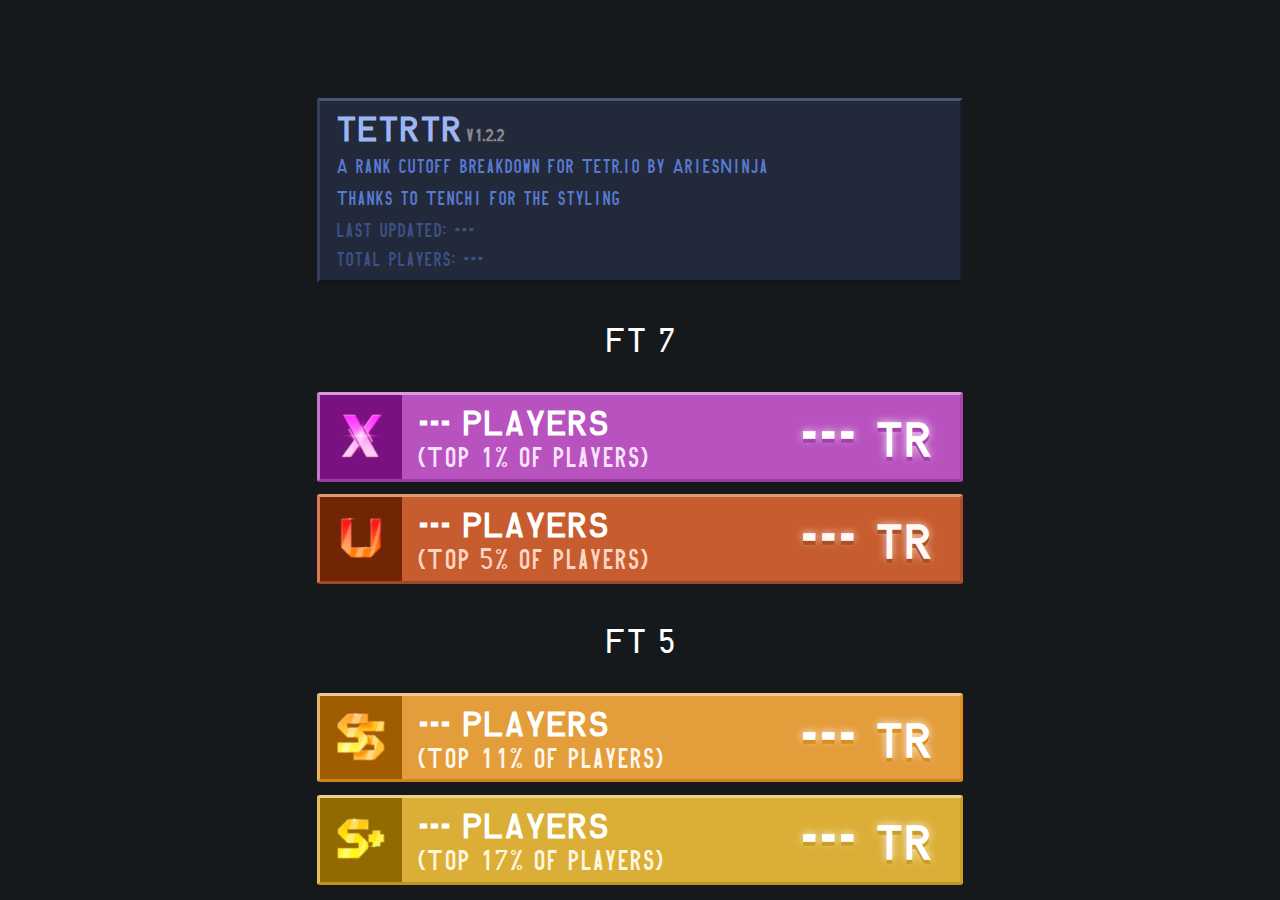
==== commit 7f0ed564: "Release v1.2.2" ====
--- a/index.html
+++ b/index.html
@@ -1,4 +1,5 @@
 <!DOCTYPE html>
+
 <html>
     <head>
         <meta charset="utf-8" />
@@ -9,92 +10,29 @@
             property="og:description"
             content="Rank cutoff tracker for Tetr.io"
         />
-        <meta property="og:image" content="favicon.png" />
-        <link rel="shortcut icon" href="favicon.png" />
-        <style class="bk" type="text/css">
-            .bk-root {
-                position: relative;
-                width: auto;
-                height: auto;
-                z-index: 0;
-                box-sizing: border-box;
-                font-family: Helvetica, Arial, sans-serif;
-                font-size: 13px;
-            }
-            .bk-root .bk,
-            .bk-root .bk:before,
-            .bk-root .bk:after {
-                box-sizing: inherit;
-                margin: 0;
-                border: 0;
-                padding: 0;
-                background-image: none;
-                font-family: inherit;
-                font-size: 100%;
-                line-height: 1.42857143;
-            }
-            .bk-root pre.bk {
-                font-family: Courier, monospace;
-            }
-
-            .bk-root .bk-logo {
-                margin: 5px;
-                position: relative;
-                display: block;
-                background-repeat: no-repeat;
-            }
-            .bk-root .bk-logo.bk-grey {
-                filter: url("data:image/svg+xml;utf8,<svg xmlns='http://www.w3.org/2000/svg'><filter id='grayscale'><feColorMatrix type='matrix' values='0.3333 0.3333 0.3333 0 0 0.3333 0.3333 0.3333 0 0 0.3333 0.3333 0.3333 0 0 0 0 0 1 0'/></filter></svg>#grayscale");
-                /* Firefox 10+, Firefox on Android */
-                filter: gray;
-                /* IE6-9 */
-                -webkit-filter: grayscale(100%);
-                /* Chrome 19+, Safari 6+, Safari 6+ iOS */
-            }
-            .bk-root .bk-logo-small {
-                width: 20px;
-                height: 20px;
-                background-image: url([data-uri]);
-            }
-            .bk-root .bk-logo-notebook {
-                display: inline-block;
-                vertical-align: middle;
-                margin-right: 5px;
-            }
-
-            /* notebook specific tweaks so no black outline and matching padding
-/* can't be wrapped inside bk-root. here are the offending jupyter lines:
-/* https://github.com/jupyter/notebook/blob/master/notebook/static/notebook/less/renderedhtml.less#L59-L76 */
-            .rendered_html .bk-root .bk-tooltip table,
-            .rendered_html .bk-root .bk-tooltip tr,
-            .rendered_html .bk-root .bk-tooltip th,
-            .rendered_html .bk-root .bk-tooltip td {
-                border: none;
-                padding: 1px;
-            }
-
-            .bk-root .bk-shading {
-                position: absolute;
-                display: block;
-                border: 1px dashed green;
-            }
-        </style>
+        <meta property="og:image" content="assets/favicon.png" />
+        <link rel="shortcut icon" href="assets/favicon.png" />
 
         <title>TetrTR by Aries</title>
 
-        <link rel="stylesheet" href="main.css">
-        <link rel="stylesheet" href="other.css">
-        
+        <link rel="stylesheet" href="assets/main.css" />
+
     </head>
     <body>
-        <div id="overlay" class="overlay"><p id="loadertext">LOADING . . .</p><br><small>(Make sure you are viewing from <a href="https://tetr.aries.ninja/">tetr.aries.ninja</a>)</small></div>
+        <div id="overlay" class="overlay">
+            <p id="loadertext">LOADING . . .</p>
+            <br /><small
+                >(Make sure you are viewing from
+                <a href="https://tetr.aries.ninja/">tetr.aries.ninja</a>)</small
+            >
+        </div>
         <div class="tabs">
             <div class="tab">
                 <div id="contentbox" class="content">
                     <div class="ranks">
                         <div class="rank-row bevel-default">
                             <div class="description">
-                                <b>TETRTR</b><br /><small>
+                                <b>TETRTR<span class="versiontext">v1.2.2</span></b><br /><small>
                                     A rank cutoff breakdown for Tetr.io by
                                     AriesNinja<br />Thanks to Tenchi for the
                                     styling</small
@@ -110,13 +48,11 @@
                         <p class="labelx">FT 7</p>
                         <div class="rank-row bevel-rank-x">
                             <div class="rank">
-                                <img
-                                    src="icons/x.png"
-                                />
+                                <img src="assets/icons/x.png" />
                             </div>
                             <div class="players">
                                 <b id="rcount-x">--- PLAYERS</b><br /><small
-                                    >(1.0% of player base)</small
+                                    >(Top 1% of players)</small
                                 >
                             </div>
                             <div
@@ -129,13 +65,11 @@
                         </div>
                         <div class="rank-row bevel-rank-u">
                             <div class="rank">
-                                <img
-                                    src="[data-uri]"
-                                />
+                                <img src="assets/icons/u.png" />
                             </div>
                             <div class="players">
                                 <b id="rcount-u">--- PLAYERS</b><br /><small
-                                    >(4.0% of player base)</small
+                                    >(Top 5% of players)</small
                                 >
                             </div>
                             <div
@@ -149,13 +83,11 @@
                         <p class="labelx">FT 5</p>
                         <div class="rank-row bevel-rank-ss">
                             <div class="rank">
-                                <img
-                                    src="[data-uri]"
-                                />
+                                <img src="assets/icons/ss.png" />
                             </div>
                             <div class="players">
                                 <b id="rcount-ss">--- PLAYERS</b><br /><small
-                                    >(6.0% of player base)</small
+                                    >(Top 11% of players)</small
                                 >
                             </div>
                             <div
@@ -168,13 +100,11 @@
                         </div>
                         <div class="rank-row bevel-rank-sp">
                             <div class="rank">
-                                <img
-                                    src="[data-uri]"
-                                />
+                                <img src="assets/icons/sp.png" />
                             </div>
                             <div class="players">
                                 <b id="rcount-s+">--- PLAYERS</b><br /><small
-                                    >(6.0% of player base)</small
+                                    >(Top 17% of players)</small
                                 >
                             </div>
                             <div
@@ -187,13 +117,11 @@
                         </div>
                         <div class="rank-row bevel-rank-s">
                             <div class="rank">
-                                <img
-                                    src="[data-uri]"
-                                />
+                                <img src="assets/icons/s.png" />
                             </div>
                             <div class="players">
                                 <b id="rcount-s">--- PLAYERS</b><br /><small
-                                    >(6.0% of player base)</small
+                                    >(Top 23% of players)</small
                                 >
                             </div>
                             <div
@@ -206,13 +134,11 @@
                         </div>
                         <div class="rank-row bevel-rank-sm">
                             <div class="rank">
-                                <img
-                                    src="[data-uri]"
-                                />
+                                <img src="assets/icons/sm.png" />
                             </div>
                             <div class="players">
                                 <b id="rcount-s-">--- PLAYERS</b><br /><small
-                                    >(7.0% of player base)</small
+                                    >(Top 30% of players)</small
                                 >
                             </div>
                             <div
@@ -226,13 +152,11 @@
                         <p class="labelx">FT 3</p>
                         <div class="rank-row bevel-rank-ap">
                             <div class="rank">
-                                <img
-                                    src="[data-uri]"
-                                />
+                                <img src="assets/icons/ap.png" />
                             </div>
                             <div class="players">
                                 <b id="rcount-a+">--- PLAYERS</b><br /><small
-                                    >(8.0% of player base)</small
+                                    >(Top 38% of players)</small
                                 >
                             </div>
                             <div
@@ -245,13 +169,11 @@
                         </div>
                         <div class="rank-row bevel-rank-a">
                             <div class="rank">
-                                <img
-                                    src="[data-uri]"
-                                />
+                                <img src="assets/icons/a.png" />
                             </div>
                             <div class="players">
                                 <b id="rcount-a">--- PLAYERS</b><br /><small
-                                    >(8.0% of player base)</small
+                                    >(Top 46% of players)</small
                                 >
                             </div>
                             <div
@@ -264,13 +186,11 @@
                         </div>
                         <div class="rank-row bevel-rank-am">
                             <div class="rank">
-                                <img
-                                    src="[data-uri]"
-                                />
+                                <img src="assets/icons/am.png" />
                             </div>
                             <div class="players">
                                 <b id="rcount-a-">--- PLAYERS</b><br /><small
-                                    >(8.0% of player base)</small
+                                    >(Top 54% of players)</small
                                 >
                             </div>
                             <div
@@ -283,13 +203,11 @@
                         </div>
                         <div class="rank-row bevel-rank-bp">
                             <div class="rank">
-                                <img
-                                    src="[data-uri]"
-                                />
+                                <img src="assets/icons/bp.png" />
                             </div>
                             <div class="players">
                                 <b id="rcount-b+">--- PLAYERS</b><br /><small
-                                    >(8.0% of player base)</small
+                                    >(Top 62% of players)</small
                                 >
                             </div>
                             <div
@@ -302,13 +220,11 @@
                         </div>
                         <div class="rank-row bevel-rank-b">
                             <div class="rank">
-                                <img
-                                    src="[data-uri]"
-                                />
+                                <img src="assets/icons/b.png" />
                             </div>
                             <div class="players">
                                 <b id="rcount-b">--- PLAYERS</b><br /><small
-                                    >(8.0% of player base)</small
+                                    >(Top 70% of players)</small
                                 >
                             </div>
                             <div
@@ -321,13 +237,11 @@
                         </div>
                         <div class="rank-row bevel-rank-bm">
                             <div class="rank">
-                                <img
-                                    src="[data-uri]"
-                                />
+                                <img src="assets/icons/bm.png" />
                             </div>
                             <div class="players">
                                 <b id="rcount-b-">--- PLAYERS</b><br /><small
-                                    >(8.0% of player base)</small
+                                    >(Top 78% of players)</small
                                 >
                             </div>
                             <div
@@ -340,13 +254,11 @@
                         </div>
                         <div class="rank-row bevel-rank-cp">
                             <div class="rank">
-                                <img
-                                    src="[data-uri]"
-                                />
+                                <img src="assets/icons/cp.png" />
                             </div>
                             <div class="players">
                                 <b id="rcount-c+">--- PLAYERS</b><br /><small
-                                    >(6.0% of player base)</small
+                                    >(Top 84% of players)</small
                                 >
                             </div>
                             <div
@@ -359,13 +271,11 @@
                         </div>
                         <div class="rank-row bevel-rank-c">
                             <div class="rank">
-                                <img
-                                    src="[data-uri]"
-                                />
+                                <img src="assets/icons/c.png" />
                             </div>
                             <div class="players">
                                 <b id="rcount-c">--- PLAYERS</b><br /><small
-                                    >(6.0% of player base)</small
+                                    >(Top 90% of players)</small
                                 >
                             </div>
                             <div
@@ -378,13 +288,11 @@
                         </div>
                         <div class="rank-row bevel-rank-cm">
                             <div class="rank">
-                                <img
-                                    src="[data-uri]"
-                                />
+                                <img src="assets/icons/cm.png" />
                             </div>
                             <div class="players">
                                 <b id="rcount-c-">--- PLAYERS</b><br /><small
-                                    >(5.0% of player base)</small
+                                    >(Top 95% of players)</small
                                 >
                             </div>
                             <div
@@ -397,13 +305,11 @@
                         </div>
                         <div class="rank-row bevel-rank-dp">
                             <div class="rank">
-                                <img
-                                    src="[data-uri]"
-                                />
+                                <img src="assets/icons/dp.png" />
                             </div>
                             <div class="players">
                                 <b id="rcount-d+">--- PLAYERS</b><br /><small
-                                    >(2.5% of player base)</small
+                                    >(Top 97.5% of players)</small
                                 >
                             </div>
                             <div
@@ -416,13 +322,11 @@
                         </div>
                         <div class="rank-row bevel-rank-d">
                             <div class="rank">
-                                <img
-                                    src="[data-uri]"
-                                />
+                                <img src="assets/icons/d.png" />
                             </div>
                             <div class="players">
                                 <b id="rcount-d">--- PLAYERS</b><br /><small
-                                    >(2.5% of player base)</small
+                                    >(Top 100% of players)</small
                                 >
                             </div>
                             <div
@@ -433,16 +337,14 @@
                                 ---
                             </div>
                         </div>
-                        <p>UNRANKED</p>
+                        <p class="labelx">UNRANKED</p>
                         <div class="rank-row bevel-rank-z">
                             <div class="rank">
-                                <img
-                                    src="[data-uri]"
-                                />
+                                <img src="assets/icons/unrated.png" />
                             </div>
                             <div class="players">
                                 <b id="rcount-z">--- PLAYERS</b><br /><small
-                                    >(<data id="un-per"></data>% of player
+                                    >(<data id="un-per">---</data>% of player
                                     base)</small
                                 >
                             </div>
@@ -454,127 +356,7 @@
             </div>
         </div>
 
-        <script>
-            document.addEventListener("DOMContentLoaded", function (event) {
-                var scrollpos = localStorage.getItem("scrollpos");
-                if (scrollpos) document.getElementById("contentbox").scrollTo(0, scrollpos);
-            });
-
-            window.onbeforeunload = function (e) {
-                localStorage.setItem("scrollpos", document.getElementById("contentbox").scrollTop);
-            };
-        </script>
-
-        <script>
-            function utstds(timestamp) {
-                // Multiply by 1000 because JavaScript works in milliseconds
-                const date = new Date(timestamp * 1000);
-                // Use Date methods to get the desired parts of the date
-                const year = date.getFullYear();
-                const month = String(date.getMonth() + 1).padStart(2, "0"); // Months are zero-indexed
-                const day = String(date.getDate()).padStart(2, "0");
-                const hours = String(date.getHours()).padStart(2, "0");
-                const minutes = String(date.getMinutes()).padStart(2, "0");
-                const seconds = String(date.getSeconds()).padStart(2, "0");
-
-                // Construct the date string in the desired format
-                const dateString = `${year}-${month}-${day} ${hours}:${minutes}:${seconds}`;
-
-                return dateString;
-            }
-
-            function setCookie(name, value, hrs) {
-                var expires = "";
-                if (hrs) {
-                    var date = new Date();
-                    date.setTime(date.getTime() + hrs * 60 * 60 * 1000);
-                    expires = "; expires=" + date.toUTCString();
-                }
-                document.cookie =
-                    name + "=" + (value || "") + expires + "; path=/";
-            }
-            function getCookie(name) {
-                var nameEQ = name + "=";
-                var ca = document.cookie.split(";");
-                for (var i = 0; i < ca.length; i++) {
-                    var c = ca[i];
-                    while (c.charAt(0) == " ") c = c.substring(1, c.length);
-                    if (c.indexOf(nameEQ) == 0)
-                        return c.substring(nameEQ.length, c.length);
-                }
-                return null;
-            }
-            function eraseCookie(name) {
-                document.cookie =
-                    name + "=; Path=/; Expires=Thu, 01 Jan 1970 00:00:01 GMT;";
-            }
-
-            function loadSite(json) {
-                document.getElementById("xtotal").innerText = json.data.total;
-
-                document.getElementById("xtimestamp").innerText =
-                    utstds(json.data.cache / 1000) + " UTC";
-
-                var cutoffs = json.data.cutoffs;
-                var counts = json.data.counts;
-
-                for (var i = 0; i < Object.keys(cutoffs).length; i++) {
-                    cutoffText = document.getElementById(
-                        "rank-" + Object.keys(cutoffs)[i]
-                    );
-                    cutoffText.innerHTML = Math.round(
-                        cutoffs[Object.keys(cutoffs)[i]]
-                    );
-                }
-
-                for (var i = 0; i < Object.keys(counts).length; i++) {
-                    countText = document.getElementById(
-                        "rcount-" + Object.keys(counts)[i]
-                    );
-                    countText.innerHTML =
-                        counts[Object.keys(counts)[i]] + " PLAYERS";
-                }
-
-                document.getElementById("un-per").innerText =
-                    Math.round((counts["z"] / json.data.total) * 100000000) /
-                    1000000;
-
-                var overlay = document.getElementById("overlay");
-                overlay.classList.add("active");
-
-                // Optionally, you can remove the overlay from the DOM after the animation finishes
-                setTimeout(function () {
-                    overlay.style.display = "none";
-                }, 500);
-            }
-
-            predata = getCookie("preload");
-
-            if (predata != null) {
-                console.log("Loading from local cache...");
-                loadSite(JSON.parse(predata));
-            } else {
-                overlay.style.display = "block";
-                console.log("Loading from API...");
-                fetch("https://klay.lol:8387/fetch", {
-                    method: "GET",
-                })
-                    .then(function (response) {
-                        return response.json();
-                    })
-                    .then(function (json) {
-                    if (json.status == "error") {
-                        console.log("API error: " + json.message);
-                        document.getElementById("loadertext").innerText = "Failed to load the page."
-                        return;
-                    }
-                        setCookie("preload", JSON.stringify(json), 1);
-                        loadSite(json);
-
-                    });
-            }
-        </script>
-
-        
+        <script src="assets/main.js"></script>
+
     </body>
 </html>
--- a/assets/main.css
+++ b/assets/main.css
@@ -0,0 +1,4892 @@
+.bk-root {
+    position: relative;
+    width: auto;
+    height: auto;
+    z-index: 0;
+    box-sizing: border-box;
+    font-family: Helvetica, Arial, sans-serif;
+    font-size: 13px;
+}
+.bk-root .bk,
+.bk-root .bk:before,
+.bk-root .bk:after {
+    box-sizing: inherit;
+    margin: 0;
+    border: 0;
+    padding: 0;
+    background-image: none;
+    font-family: inherit;
+    font-size: 100%;
+    line-height: 1.42857143;
+}
+.bk-root pre.bk {
+    font-family: Courier, monospace;
+}
+
+.bk-root .bk-logo {
+    margin: 5px;
+    position: relative;
+    display: block;
+    background-repeat: no-repeat;
+}
+.bk-root .bk-logo.bk-grey {
+    filter: url("data:image/svg+xml;utf8,<svg xmlns='http://www.w3.org/2000/svg'><filter id='grayscale'><feColorMatrix type='matrix' values='0.3333 0.3333 0.3333 0 0 0.3333 0.3333 0.3333 0 0 0.3333 0.3333 0.3333 0 0 0 0 0 1 0'/></filter></svg>#grayscale");
+    /* Firefox 10+, Firefox on Android */
+    filter: gray;
+    /* IE6-9 */
+    -webkit-filter: grayscale(100%);
+    /* Chrome 19+, Safari 6+, Safari 6+ iOS */
+}
+.bk-root .bk-logo-small {
+    width: 20px;
+    height: 20px;
+    background-image: url([data-uri]);
+}
+.bk-root .bk-logo-notebook {
+    display: inline-block;
+    vertical-align: middle;
+    margin-right: 5px;
+}
+
+.rendered_html .bk-root .bk-tooltip table,
+.rendered_html .bk-root .bk-tooltip tr,
+.rendered_html .bk-root .bk-tooltip th,
+.rendered_html .bk-root .bk-tooltip td {
+    border: none;
+    padding: 1px;
+}
+
+.bk-root .bk-shading {
+    position: absolute;
+    display: block;
+    border: 1px dashed green;
+}
+
+@font-face {
+    src: url("[data-uri]